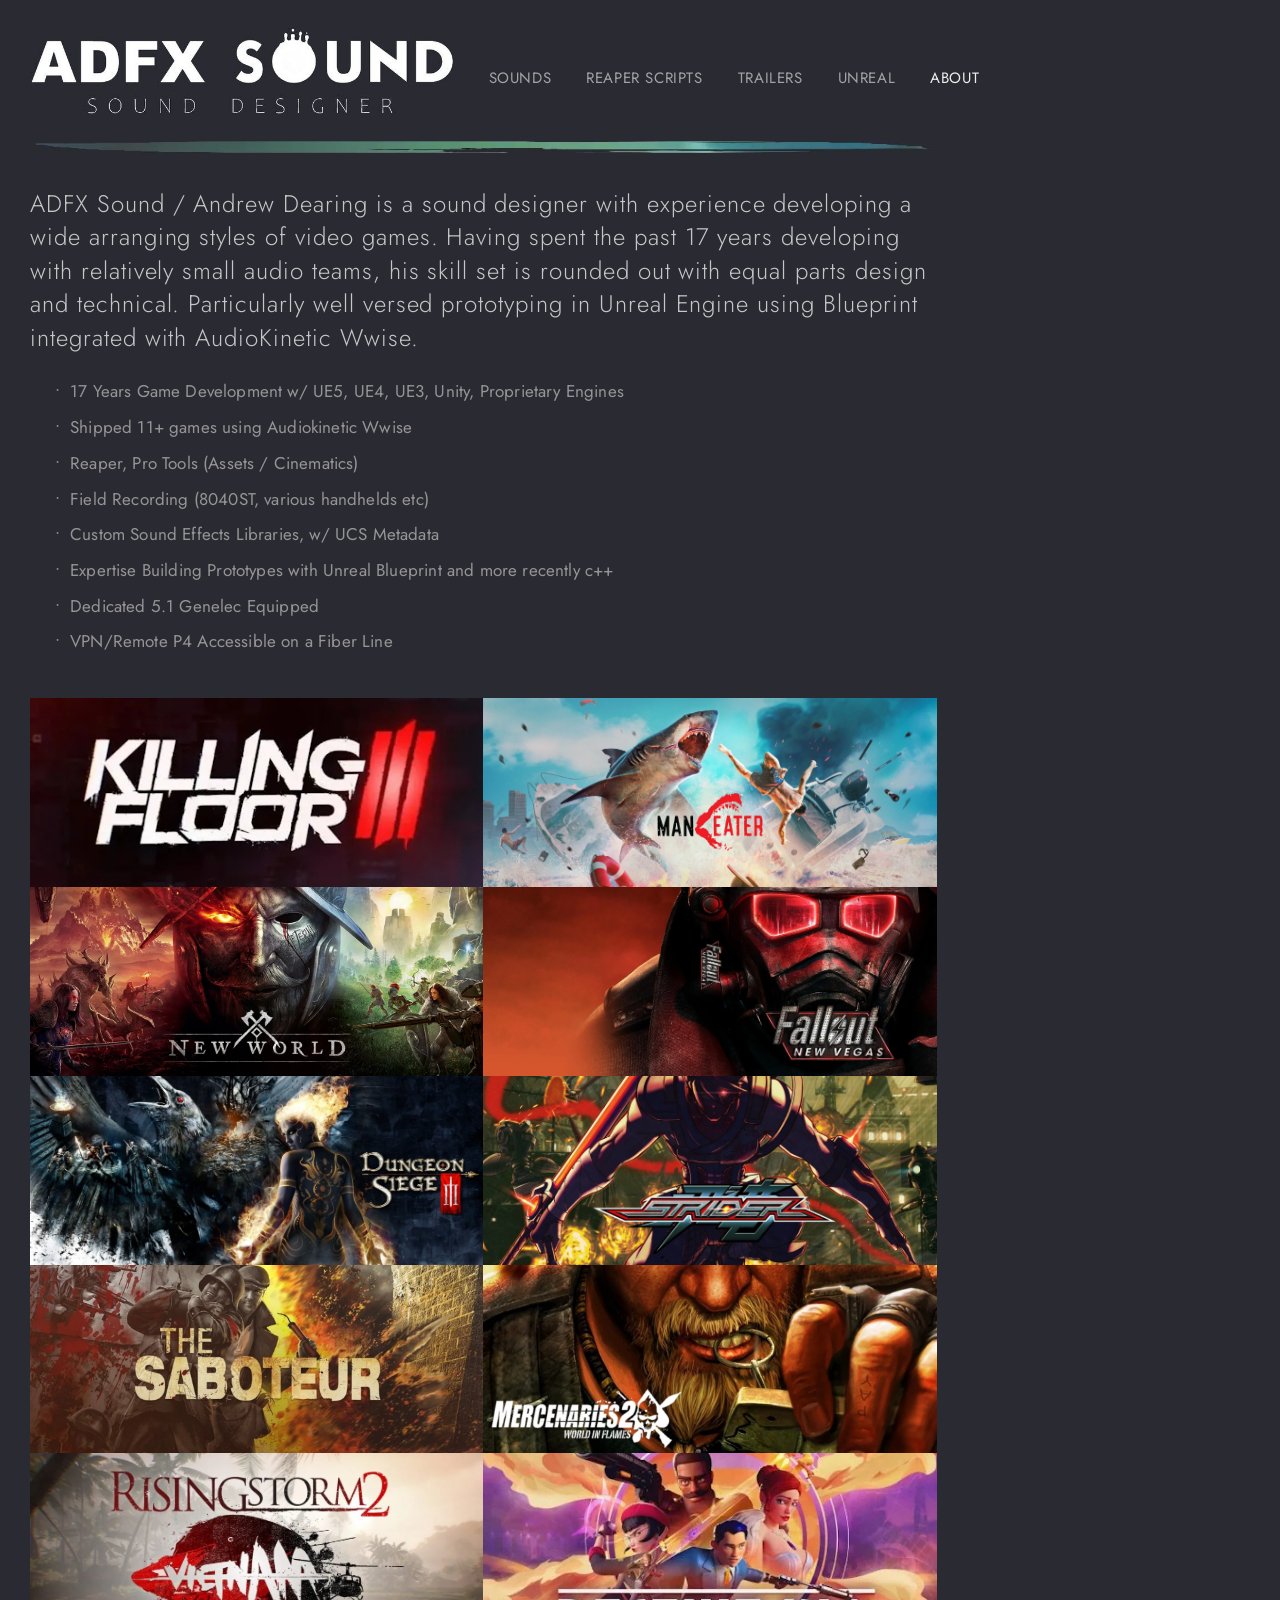
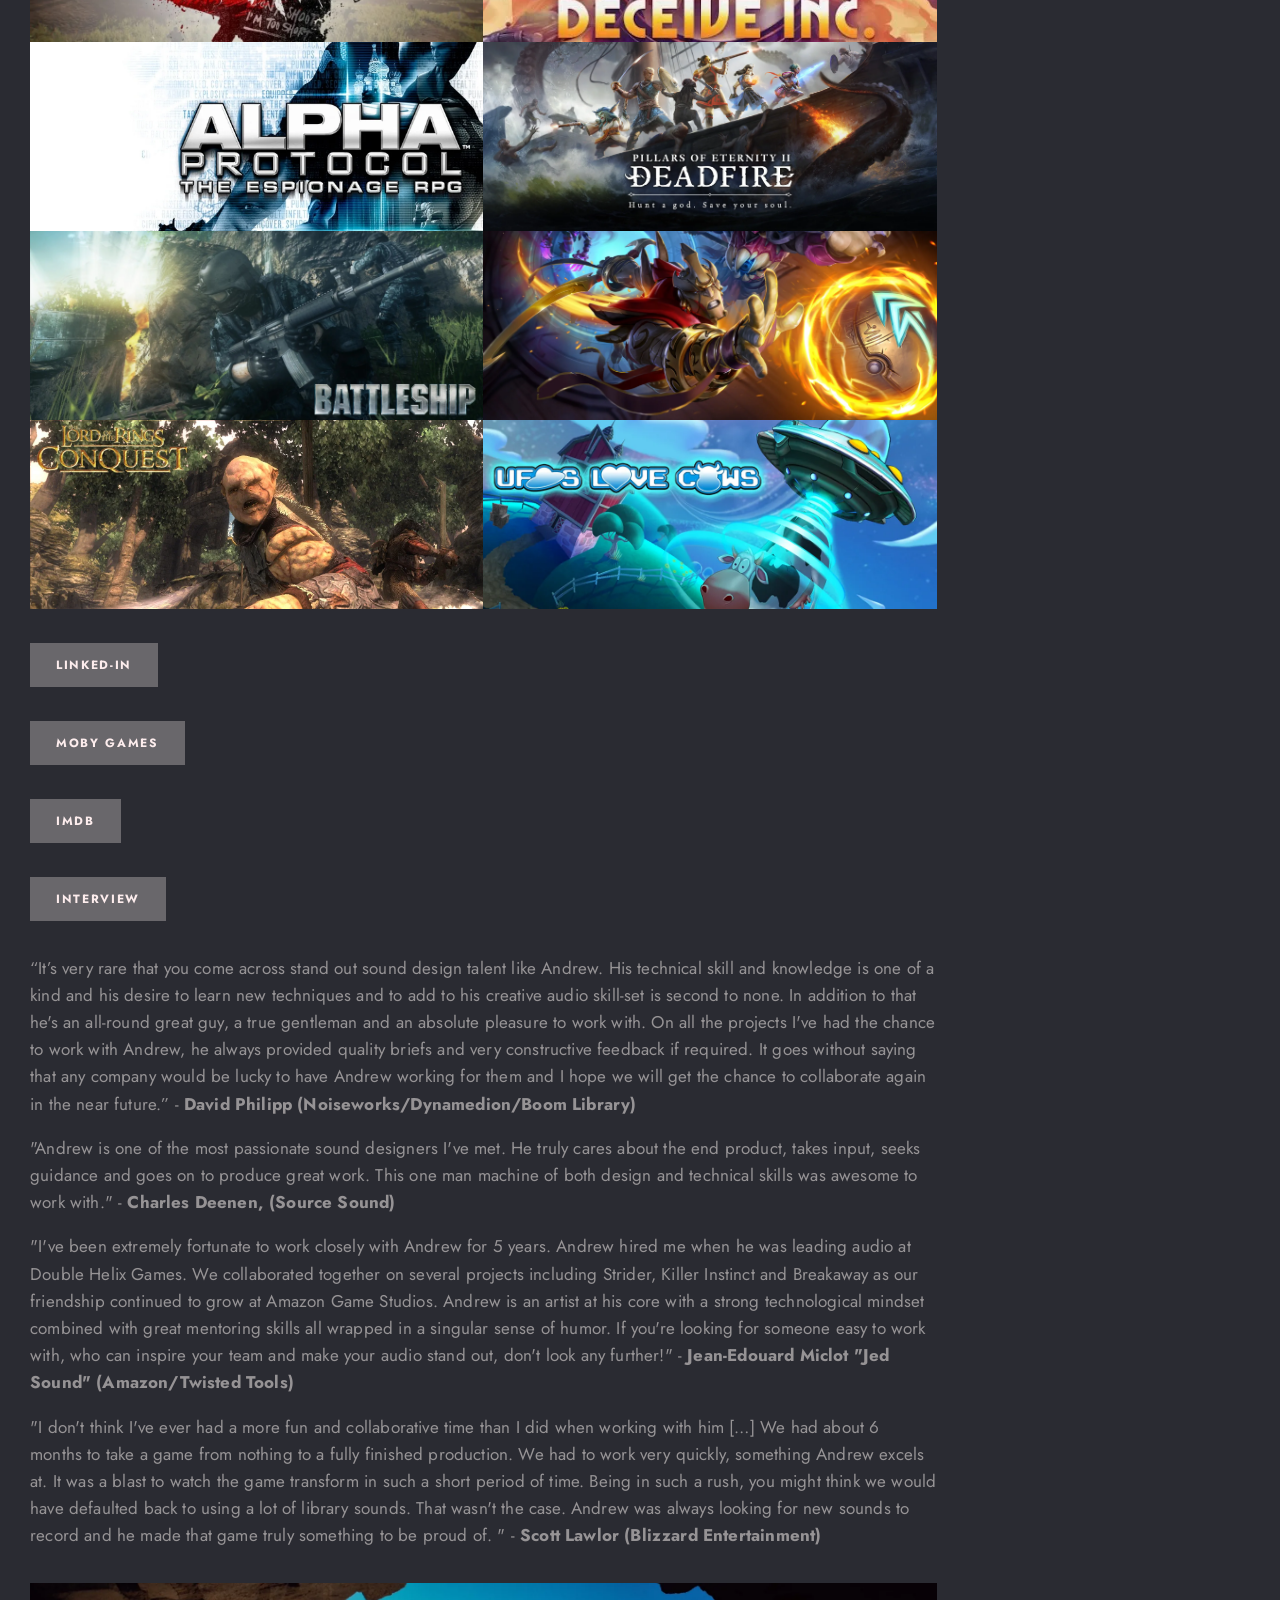
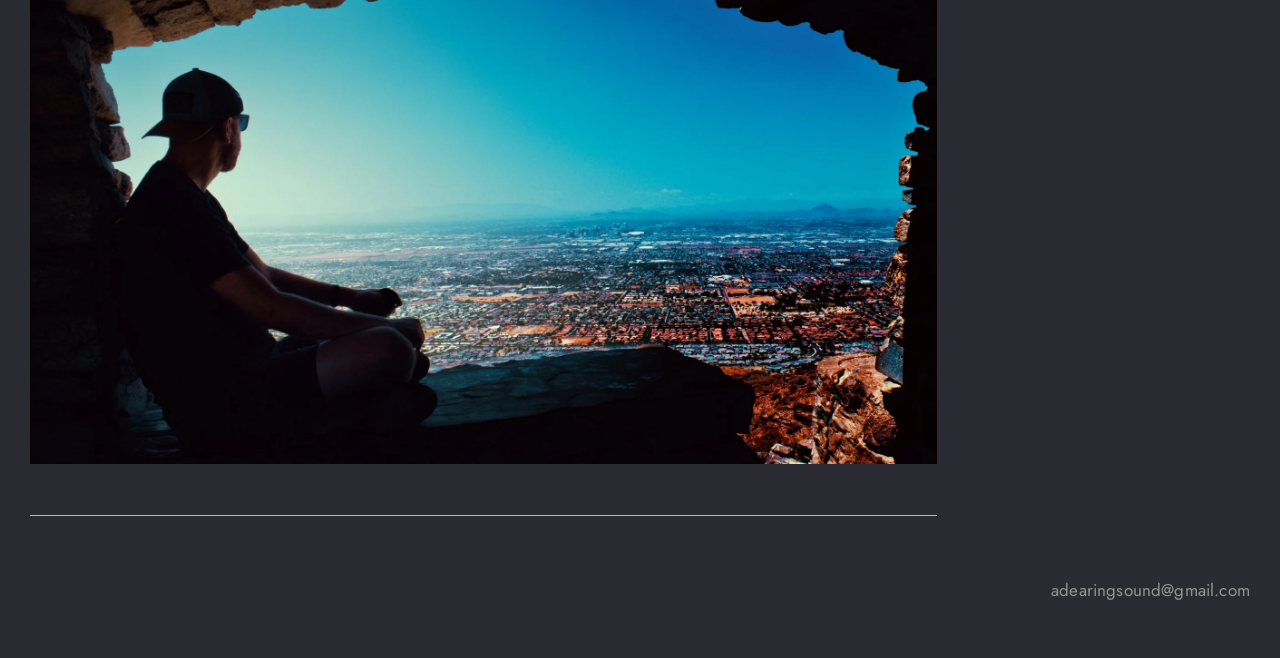
==== about.html @ 8484e866 "ADFX Sound static site Squarespace rebuild served as static files, with the runtime, analytics and a" ====
<!doctype html>
<html xmlns:og="http://opengraphprotocol.org/schema/" xmlns:fb="http://www.facebook.com/2008/fbml" lang="en-US" >

<head>

<meta http-equiv="X-UA-Compatible" content="IE=edge,chrome=1">

<meta name="viewport" content="width=device-width,initial-scale=1">

<meta charset="utf-8" />
<title>ABOUT &mdash; ADFX Sound</title>
<link rel="icon" type="image/jpeg" href="Resources/adfx-logo-v607a3.jpg"/>
<link rel="canonical" href="https://www.adfxsound.com/about.html"/>
<meta property="og:site_name" content="ADFX Sound"/>
<meta property="og:title" content="ABOUT &mdash; ADFX Sound"/>
<meta property="og:url" content="https://www.adfxsound.com/about.html"/>
<meta property="og:type" content="website"/>
<meta itemprop="name" content="ABOUT — ADFX Sound"/>
<meta itemprop="url" content="https://www.adfxsound.com/about.html"/>
<meta name="twitter:title" content="ABOUT — ADFX Sound"/>
<meta name="twitter:url" content="https://www.adfxsound.com/about.html"/>
<meta name="twitter:card" content="summary"/>
<meta name="description" content="" />

<script type="application/ld+json">{"url":"https://www.adfxsound.com","name":"ADFX Sound","description":"<p>Mr Doctor Sound Solutions brings low volume, high quality partnerships. We take on less gigs to dedicate more time, to make your work really shine. When it comes to sound, it's really about telling the right story, and finding the right sounds.</p>","image":"https://www.adfxsound.com/Resources/adfx-logo-v607a3.jpg","@context":"http://schema.org","@type":"WebSite"}</script><link rel="stylesheet" href="Styles/site.css"/><link rel="stylesheet" href="Styles/fonts.css"/><link rel="stylesheet" href="Styles/blocks.css"/><link rel="stylesheet" href="Styles/gallery.css"/><link rel="stylesheet" href="Styles/player.css"/><link rel="stylesheet" href="Styles/custom.css"/>

</head>
<body id="collection-5e6fb8fd3b4114095727e5b1" class="page-alignment-center header-alignment-left header-navigation-normal constrain-header-width blog-sidebar-right   gallery-controls-arrows hide-social-icons social-icon-style-normal  show-category-navigation   event-show-past-events event-thumbnails event-thumbnail-size-32-standard event-date-label  event-list-show-cats event-list-date event-list-time event-list-address   event-icalgcal-links  event-excerpts      product-list-titles-under product-list-alignment-center product-item-size-32-standard product-image-auto-crop product-gallery-size-11-square product-gallery-auto-crop show-product-price show-product-item-nav product-social-sharing tweak-v1-related-products-image-aspect-ratio-11-square tweak-v1-related-products-details-alignment-center newsletter-style-dark hide-opentable-icons opentable-style-dark small-button-style-solid small-button-shape-square medium-button-style-solid medium-button-shape-square large-button-style-solid large-button-shape-square image-block-poster-text-alignment-center image-block-card-dynamic-font-sizing image-block-card-content-position-center image-block-card-text-alignment-left image-block-overlap-dynamic-font-sizing image-block-overlap-content-position-center image-block-overlap-text-alignment-left image-block-collage-dynamic-font-sizing image-block-collage-content-position-top image-block-collage-text-alignment-left image-block-stack-dynamic-font-sizing image-block-stack-text-alignment-left button-style-solid button-corner-style-square tweak-product-quick-view-button-style-floating tweak-product-quick-view-button-position-bottom tweak-product-quick-view-lightbox-excerpt-display-truncate tweak-product-quick-view-lightbox-show-arrows tweak-product-quick-view-lightbox-show-close-button tweak-product-quick-view-lightbox-controls-weight-light native-currency-code-usd collection-type-page collection-layout-default collection-5e6fb8fd3b4114095727e5b1 mobile-style-available logo-image">

	<div id="canvasWrapper"><div id="canvas">
    
		<div id="mobileNav"><div class="wrapper">
			<nav class="main-nav"><ul id="nav">

      <li class="page-collection">

            <a href="index.html">SOUNDS</a>

      </li>

      <li class="page-collection">

            <a href="reaper-scripts.html">REAPER SCRIPTS</a>

      </li>

      <li class="page-collection">

            <a href="trailers.html">TRAILERS</a>

      </li>

      <li class="page-collection">

            <a href="unreal.html">UNREAL</a>

      </li>

      <li class="page-collection active-link">

            <a href="about.html">ABOUT</a>

      </li>

</ul>
</nav>

		</div></div>
    
		<div id="mobileMenuLink"><a>Menu</a></div>

		<div id="headerWrapper">
		<header id="header">
			<div id="logo" data-content-field="site-title">
			  
				  <h1 class="logo"><a href="index.html"><img class="loaded" src="Resources/adfx-logo-v607a3.jpg" alt="ADFX Sound" /></a></h1>

			</div>

      <div id="topNav"><nav class="main-nav dropdown-hover"><ul id="nav" data-content-field="navigation">

      <li class="page-collection">

            <a href="index.html">SOUNDS</a>

      </li>

      <li class="page-collection">

            <a href="reaper-scripts.html">REAPER SCRIPTS</a>

      </li>

      <li class="page-collection">

            <a href="trailers.html">TRAILERS</a>

      </li>

      <li class="page-collection">

            <a href="unreal.html">UNREAL</a>

      </li>

      <li class="page-collection active-link">

            <a href="about.html">ABOUT</a>

      </li>

</ul>
</nav></div>

		</header></div>

		<div id="pageWrapper"><section id="page">

      <!-- CATEGORY NAV -->

			<div id="mainContent" role="main" data-content-field="main-content"><div class="sqs-layout sqs-grid-12 columns-12" data-type="page" data-updated-on="1774352100148" id="page-5e6fb8fd3b4114095727e5b1"><div class="row sqs-row"><div class="col sqs-col-9 span-9"><div class="sqs-block image-block sqs-block-image" data-aspect-ratio="1.2687427912341407" id="block-yui_3_17_2_1_1664452630333_6125"><div class="sqs-block-content">

    <div
        class="
          image-block-outer-wrapper
          layout-caption-below
          design-layout-inline
          combination-animation-none
          individual-animation-none
          individual-text-animation-none
        "
        data-test="image-block-inline-outer-wrapper"
        data-sqsp-image-classic-block-layout="inline"
    >

        <figure
            class="
              sqs-block-image-figure
              intrinsic
            "
            style="max-width:1377px;"
        >

          <div

              class="image-block-wrapper"
              data-animation-role="image"

          >
            <div data-sqsp-image-classic-block-image-container class="sqs-image-shape-container-element

              has-aspect-ratio
            " style="
                position: relative;
                
                  padding-bottom:1.2687427997589111%;
                
                overflow: hidden;-webkit-mask-image: -webkit-radial-gradient(white, black);
              "
              >

                <img class="loaded" data-stretch="false" data-src="Resources/brushsmear-narrow-v6-copy.webp" data-image="Resources/brushsmear-narrow-v6-copy.webp" data-image-dimensions="1377x21" data-image-focal-point="0.5,0.5" alt="" data-load="true" elementtiming="system-image-block" data-sqsp-image-classic-block-image src="Resources/brushsmear-narrow-v6-copy.webp" width="1377" height="21" alt="" style="display:block;object-fit: cover; width: 100%; height: 100%; object-position: 50% 50%" onload="this.classList.add(&quot;loaded&quot;)" loading="lazy" decoding="async" data-loader="sqs">

            </div>
          </div>

        </figure>

    </div>

</div></div><div class="sqs-block html-block sqs-block-html" data-border-radii="&#123;&quot;topLeft&quot;:&#123;&quot;unit&quot;:&quot;px&quot;,&quot;value&quot;:0.0&#125;,&quot;topRight&quot;:&#123;&quot;unit&quot;:&quot;px&quot;,&quot;value&quot;:0.0&#125;,&quot;bottomLeft&quot;:&#123;&quot;unit&quot;:&quot;px&quot;,&quot;value&quot;:0.0&#125;,&quot;bottomRight&quot;:&#123;&quot;unit&quot;:&quot;px&quot;,&quot;value&quot;:0.0&#125;&#125;" id="block-yui_3_17_2_1_1664131710108_14342"><div class="sqs-block-content">

<div class="sqs-html-content" data-sqsp-text-block-content>
  <h1 style="white-space:pre-wrap;">ADFX Sound / Andrew Dearing is a sound designer with experience developing a wide arranging styles of video games. Having spent the past 17 years developing with relatively small audio teams, his skill set is rounded out with equal parts design and technical. Particularly well versed prototyping in Unreal Engine using Blueprint integrated with AudioKinetic Wwise.</h1><ul data-rte-list="default"><li><p class="" style="white-space:pre-wrap;">17 Years Game Development w/ UE5, UE4, UE3, Unity, Proprietary Engines</p></li><li><p class="" style="white-space:pre-wrap;">Shipped 11+ games using Audiokinetic Wwise </p></li><li><p class="" style="white-space:pre-wrap;">Reaper, Pro Tools (Assets / Cinematics)</p></li><li><p class="" style="white-space:pre-wrap;">Field Recording (8040ST, various handhelds etc)</p></li><li><p class="" style="white-space:pre-wrap;">Custom Sound Effects Libraries, w/ UCS Metadata</p></li><li><p class="" style="white-space:pre-wrap;">Expertise Building Prototypes with Unreal Blueprint and more recently c++</p></li><li><p class="" style="white-space:pre-wrap;">Dedicated 5.1 Genelec Equipped</p></li><li><p class="" style="white-space:pre-wrap;">VPN/Remote P4 Accessible on a Fiber Line</p></li></ul>
</div>

</div></div><div class="sqs-block gallery-block sqs-block-gallery" id="block-yui_3_17_2_1_1664107760732_5016"><div class="sqs-block-content">

<div class="
  sqs-gallery-container
  sqs-gallery-block-grid
  sqs-gallery-aspect-ratio-anamorphic-widescreen
  sqs-gallery-thumbnails-per-row-2

  sqs-gallery-block-show-meta

  block-animation-none
  clear"

>
  <div class="sqs-gallery">

            <div class="slide sqs-gallery-design-grid-slide" data-type="image" data-animation-role="image">
              <div class="margin-wrapper">
                
                <a

                      role="presentation"

                    aria-label=""
                  
                  class="
                    image-slide-anchor
                    
                    content-fill
                  "
                >
                  
                  <img style="position:absolute;top:0;left:0;width:100%;height:100%;object-fit:cover;object-position:50.0000% 50.0000%" src="Resources/kf3-horizontal-1920x1080.webp" loading="lazy" class="thumb-image loaded" elementtiming="system-gallery-block-grid" data-src="Resources/kf3-horizontal-1920x1080.webp" data-image="Resources/kf3-horizontal-1920x1080.webp" data-image-dimensions="500x281" data-image-focal-point="0.5,0.5" alt="KF3_Horizontal_1920x1080.jpg" data-load="true" data-image-id="67c92f0f5fa70301e23f630e" data-type="image" />
                </a>
                
              </div>
            </div>

            <div class="slide sqs-gallery-design-grid-slide" data-type="image" data-animation-role="image">
              <div class="margin-wrapper">
                
                <a

                      role="presentation"

                    aria-label=""
                  
                  class="
                    image-slide-anchor
                    
                    content-fill
                  "
                >
                  
                  <img style="position:absolute;top:0;left:0;width:100%;height:100%;object-fit:cover;object-position:50.0000% 27.2714%" src="Resources/maneater-horizontal-1920x1080.webp" loading="lazy" class="thumb-image loaded" elementtiming="system-gallery-block-grid" data-src="Resources/maneater-horizontal-1920x1080.webp" data-image="Resources/maneater-horizontal-1920x1080.webp" data-image-dimensions="1920x1080" data-image-focal-point="0.5,0.44107142857142856" alt="ManEater_Horizontal_1920x1080.jpg" data-load="true" data-image-id="5d005d4c26b4cb0001306e15" data-type="image" />
                </a>
                
              </div>
            </div>

            <div class="slide sqs-gallery-design-grid-slide" data-type="image" data-animation-role="image">
              <div class="margin-wrapper">
                
                <a

                      role="presentation"

                    aria-label=""
                  
                  class="
                    image-slide-anchor
                    
                    content-fill
                  "
                >
                  
                  <img style="position:absolute;top:0;left:0;width:100%;height:100%;object-fit:cover;object-position:50.0000% 100.0000%" src="Resources/image-asset.webp" loading="lazy" class="thumb-image loaded" elementtiming="system-gallery-block-grid" data-src="Resources/image-asset.webp" data-image="Resources/image-asset.webp" data-image-dimensions="1200x630" data-image-focal-point="0.5080645161290323,0.7471153846153846" alt="" data-load="true" data-image-id="615d1b1f2bf795313387ee12" data-type="image" />
                </a>
                
              </div>
            </div>

            <div class="slide sqs-gallery-design-grid-slide" data-type="image" data-animation-role="image">
              <div class="margin-wrapper">
                
                <a

                      role="presentation"

                    aria-label=""
                  
                  class="
                    image-slide-anchor
                    
                    content-fill
                  "
                >
                  
                  <img style="position:absolute;top:0;left:0;width:100%;height:100%;object-fit:cover;object-position:50.0000% 89.6168%" src="Resources/fnv-1.webp" loading="lazy" class="thumb-image loaded" elementtiming="system-gallery-block-grid" data-src="Resources/fnv-1.webp" data-image="Resources/fnv-1.webp" data-image-dimensions="2000x1086" data-image-focal-point="0.75,0.592288572396805" alt="fnv_1.jpg" data-load="true" data-image-id="5a5d2058c83025289abe0c3c" data-type="image" />
                </a>
                
              </div>
            </div>

            <div class="slide sqs-gallery-design-grid-slide" data-type="image" data-animation-role="image">
              <div class="margin-wrapper">
                
                <a

                      role="presentation"

                    aria-label=""
                  
                  class="
                    image-slide-anchor
                    
                    content-fill
                  "
                >
                  
                  <img style="position:absolute;top:0;left:0;width:100%;height:100%;object-fit:cover;object-position:50.0000% 43.8013%" src="Resources/ds3-w-logo.webp" loading="lazy" class="thumb-image loaded" elementtiming="system-gallery-block-grid" data-src="Resources/ds3-w-logo.webp" data-image="Resources/ds3-w-logo.webp" data-image-dimensions="1920x1080" data-image-focal-point="0.782258064516129,0.48392857142857143" alt="ds3_w_logo.jpg" data-load="true" data-image-id="5a5eaac9f9619acff1494751" data-type="image" />
                </a>
                
              </div>
            </div>

            <div class="slide sqs-gallery-design-grid-slide" data-type="image" data-animation-role="image">
              <div class="margin-wrapper">
                
                <a

                      role="presentation"

                    aria-label=""
                  
                  class="
                    image-slide-anchor
                    
                    content-fill
                  "
                >
                  
                  <img style="position:absolute;top:0;left:0;width:100%;height:100%;object-fit:cover;object-position:50.0000% 100.0000%" src="Resources/strider-w-logo.webp" loading="lazy" class="thumb-image loaded" elementtiming="system-gallery-block-grid" data-src="Resources/strider-w-logo.webp" data-image="Resources/strider-w-logo.webp" data-image-dimensions="1920x1080" data-image-focal-point="0.5161290322580645,0.6410714285714286" alt="strider w logo.jpg" data-load="true" data-image-id="5a5eaa5324a6940b31b7ec67" data-type="image" />
                </a>
                
              </div>
            </div>

            <div class="slide sqs-gallery-design-grid-slide" data-type="image" data-animation-role="image">
              <div class="margin-wrapper">
                
                <a

                      role="presentation"

                    aria-label=""
                  
                  class="
                    image-slide-anchor
                    
                    content-fill
                  "
                >
                  
                  <img style="position:absolute;top:0;left:0;width:100%;height:100%;object-fit:cover;object-position:50.0000% 0.0000%" src="Resources/sab.webp" loading="lazy" class="thumb-image loaded" elementtiming="system-gallery-block-grid" data-src="Resources/sab.webp" data-image="Resources/sab.webp" data-image-dimensions="1334x617" data-image-focal-point="0.47580645161290325,0.2050438596491228" alt="sab.jpg" data-load="true" data-image-id="5a5d22804192027c06716b6d" data-type="image" />
                </a>
                
              </div>
            </div>

            <div class="slide sqs-gallery-design-grid-slide" data-type="image" data-animation-role="image">
              <div class="margin-wrapper">
                
                <a

                      role="presentation"

                    aria-label=""
                  
                  class="
                    image-slide-anchor
                    
                    content-fill
                  "
                >
                  
                  <img style="position:absolute;top:0;left:0;width:100%;height:100%;object-fit:cover;object-position:50.0000% 100.0000%" src="Resources/mercs-w-logo.webp" loading="lazy" class="thumb-image loaded" elementtiming="system-gallery-block-grid" data-src="Resources/mercs-w-logo.webp" data-image="Resources/mercs-w-logo.webp" data-image-dimensions="1280x853" data-image-focal-point="0.20967741935483872,0.8698551829268293" alt="mercs w logo.jpg" data-load="true" data-image-id="5a5ea18b24a6940b31b5e3ca" data-type="image" />
                </a>
                
              </div>
            </div>

            <div class="slide sqs-gallery-design-grid-slide" data-type="image" data-animation-role="image">
              <div class="margin-wrapper">
                
                <a

                      role="presentation"

                    aria-label=""
                  
                  class="
                    image-slide-anchor
                    
                    content-fill
                  "
                >
                  
                  <img style="position:absolute;top:0;left:0;width:100%;height:100%;object-fit:cover;object-position:50.0000% 0.0000%" src="Resources/rising-storm-2-logo-1024x576.webp" loading="lazy" class="thumb-image loaded" elementtiming="system-gallery-block-grid" data-src="Resources/rising-storm-2-logo-1024x576.webp" data-image="Resources/rising-storm-2-logo-1024x576.webp" data-image-dimensions="1024x576" data-image-focal-point="0.4838709677419355,0.2982142857142857" alt="rising-storm-2-logo-1024x576.jpg" data-load="true" data-image-id="67c92fecb18be145bbe1c6d7" data-type="image" />
                </a>
                
              </div>
            </div>

            <div class="slide sqs-gallery-design-grid-slide" data-type="image" data-animation-role="image">
              <div class="margin-wrapper">
                
                <a

                      role="presentation"

                    aria-label=""
                  
                  class="
                    image-slide-anchor
                    
                    content-fill
                  "
                >
                  
                  <img style="position:absolute;top:0;left:0;width:100%;height:100%;object-fit:cover;object-position:50.0000% 50.0000%" src="Resources/deceiveinc-horizontal-1920x1080.webp" loading="lazy" class="thumb-image loaded" elementtiming="system-gallery-block-grid" data-src="Resources/deceiveinc-horizontal-1920x1080.webp" data-image="Resources/deceiveinc-horizontal-1920x1080.webp" data-image-dimensions="500x281" data-image-focal-point="0.5,0.5" alt="DeceiveInc_Horizontal_1920x1080.jpg" data-load="true" data-image-id="67c92eac6b78fa0f9e8c24d0" data-type="image" />
                </a>
                
              </div>
            </div>

            <div class="slide sqs-gallery-design-grid-slide" data-type="image" data-animation-role="image">
              <div class="margin-wrapper">
                
                <a

                      role="presentation"

                    aria-label=""
                  
                  class="
                    image-slide-anchor
                    
                    content-fill
                  "
                >
                  
                  <img style="position:absolute;top:0;left:0;width:100%;height:100%;object-fit:cover;object-position:50.0000% 39.4130%" src="Resources/ap.webp" loading="lazy" class="thumb-image loaded" elementtiming="system-gallery-block-grid" data-src="Resources/ap.webp" data-image="Resources/ap.webp" data-image-dimensions="1379x775" data-image-focal-point="0.7422680412371134,0.4726204128440367" alt="ap.jpg" data-load="true" data-image-id="5a5d2054085229750fd9307a" data-type="image" />
                </a>
                
              </div>
            </div>

            <div class="slide sqs-gallery-design-grid-slide" data-type="image" data-animation-role="image">
              <div class="margin-wrapper">
                
                <a

                      role="presentation"

                    aria-label=""
                  
                  class="
                    image-slide-anchor
                    
                    content-fill
                  "
                >
                  
                  <img style="position:absolute;top:0;left:0;width:100%;height:100%;object-fit:cover;object-position:50.0000% 100.0000%" src="Resources/pillars.webp" loading="lazy" class="thumb-image loaded" elementtiming="system-gallery-block-grid" data-src="Resources/pillars.webp" data-image="Resources/pillars.webp" data-image-dimensions="1920x1080" data-image-focal-point="0.49193548387096775,0.7553571428571428" alt="pillars.jpg" data-load="true" data-image-id="5a5d23ce0d9297bb7cbb7b22" data-type="image" />
                </a>
                
              </div>
            </div>

            <div class="slide sqs-gallery-design-grid-slide" data-type="image" data-animation-role="image">
              <div class="margin-wrapper">
                
                <a

                      role="presentation"

                    aria-label=""
                  
                  class="
                    image-slide-anchor
                    
                    content-fill
                  "
                >
                  
                  <img style="position:absolute;top:0;left:0;width:100%;height:100%;object-fit:cover;object-position:50.0000% 100.0000%" src="Resources/battleship-w-logo.webp" loading="lazy" class="thumb-image loaded" elementtiming="system-gallery-block-grid" data-src="Resources/battleship-w-logo.webp" data-image="Resources/battleship-w-logo.webp" data-image-dimensions="1920x1080" data-image-focal-point="0.8145161290322581,0.8982142857142857" alt="battleship w logo.jpg" data-load="true" data-image-id="5a5ea527c8302548e7f7c0ad" data-type="image" />
                </a>
                
              </div>
            </div>

            <div class="slide sqs-gallery-design-grid-slide" data-type="image" data-animation-role="image">
              <div class="margin-wrapper">
                
                <a

                      role="presentation"

                    aria-label=""
                  
                  class="
                    image-slide-anchor
                    
                    content-fill
                  "
                >
                  
                  <img style="position:absolute;top:0;left:0;width:100%;height:100%;object-fit:cover;object-position:50.0000% 100.0000%" src="Resources/breakaway-2.webp" loading="lazy" class="thumb-image loaded" elementtiming="system-gallery-block-grid" data-src="Resources/breakaway-2.webp" data-image="Resources/breakaway-2.webp" data-image-dimensions="1920x1080" data-image-focal-point="0.8951612903225806,0.7125" alt="Breakaway 2.jpg" data-load="true" data-image-id="5a5d21c8c83025289abe6468" data-type="image" />
                </a>
                
              </div>
            </div>

            <div class="slide sqs-gallery-design-grid-slide" data-type="image" data-animation-role="image">
              <div class="margin-wrapper">
                
                <a

                      role="presentation"

                    aria-label=""
                  
                  class="
                    image-slide-anchor
                    
                    content-fill
                  "
                >
                  
                  <img style="position:absolute;top:0;left:0;width:100%;height:100%;object-fit:cover;object-position:50.0000% 0.0000%" src="Resources/lotr.webp" loading="lazy" class="thumb-image loaded" elementtiming="system-gallery-block-grid" data-src="Resources/lotr.webp" data-image="Resources/lotr.webp" data-image-dimensions="1280x720" data-image-focal-point="0.20161290322580644,0.1125" alt="lotr.jpg" data-load="true" data-image-id="5a5d2215652dea17cc5c81d5" data-type="image" />
                </a>
                
              </div>
            </div>

            <div class="slide sqs-gallery-design-grid-slide" data-type="image" data-animation-role="image">
              <div class="margin-wrapper">
                
                <a

                      role="presentation"

                    aria-label=""
                  
                  class="
                    image-slide-anchor
                    
                    content-fill
                  "
                >
                  
                  <img style="position:absolute;top:0;left:0;width:100%;height:100%;object-fit:cover;object-position:50.0000% 50.0000%" src="Resources/ufos.webp" loading="lazy" class="thumb-image loaded" elementtiming="system-gallery-block-grid" data-src="Resources/ufos.webp" data-image="Resources/ufos.webp" data-image-dimensions="1024x500" data-image-focal-point="0.5,0.5" alt="UFOs.png" data-load="true" data-image-id="67c931297d18e904c7bef178" data-type="image" />
                </a>
                
              </div>
            </div>

  </div>

</div>

<style type="text/css" id="design-grid-css">
#block-yui_3_17_2_1_1664107760732_5016 .sqs-gallery-block-grid .sqs-gallery-design-grid { margin-right: -0px; }
#block-yui_3_17_2_1_1664107760732_5016 .sqs-gallery-block-grid .sqs-gallery-design-grid-slide .margin-wrapper { margin-right: 0px; margin-bottom: 0px; }
</style>

</div></div><div class="sqs-block website-component-block sqs-block-website-component sqs-block-button button-block" id="block-yui_3_17_2_1_1603556427914_18488"><div class="sqs-block-content">

<div
  class="sqs-block-button-container  sqs-block-button-container--left "
  data-animation-role="button"
  data-button-size="small"
  data-button-type="tertiary"
  
>
  <a
    href="https://www.linkedin.com/in/andrew-dearing-46790111/"
    class="sqs-block-button-element--small sqs-button-element--tertiary sqs-block-button-element"
    data-sqsp-button
    target="_blank"
  >
    LINKED-IN 
  </a>

</div>

<style>
  #block-yui_3_17_2_1_1603556427914_18488 {
    --sqs-block-content-flex: 0;
  }

</style>

</div></div><div class="sqs-block website-component-block sqs-block-website-component sqs-block-button button-block" id="block-yui_3_17_2_1_1603556427914_26678"><div class="sqs-block-content">

<div
  class="sqs-block-button-container  sqs-block-button-container--left "
  data-animation-role="button"
  data-button-size="small"
  data-button-type="tertiary"
  
>
  <a
    href="https://www.mobygames.com/person/334039/andrew-dearing/credits/"
    class="sqs-block-button-element--small sqs-button-element--tertiary sqs-block-button-element"
    data-sqsp-button
    target="_blank"
  >
    Moby Games
  </a>

</div>

<style>
  #block-yui_3_17_2_1_1603556427914_26678 {
    --sqs-block-content-flex: 0;
  }

</style>
<style class="transform-vars">
    #block-yui_3_17_2_1_1603556427914_26678 {
      --opacity: 100%;
      --translate-x: 0px;
      --translate-y: 0px;
      --rotation: 0deg;
      --scale-x: 100%;
      --scale-y: 100%;
      --skew-x: 0deg;
      --skew-y: 0deg;
      --origin-x: 50%;
      --origin-y: 50%;
      --block-transform: none;

      opacity: var(--opacity, 1);
      transform: var(--block-transform);
      transform-origin: var(--origin-x) var(--origin-y);
    }
  </style>
</div></div><div class="sqs-block website-component-block sqs-block-website-component sqs-block-button button-block" id="block-yui_3_17_2_1_1603556427914_28367"><div class="sqs-block-content">

<div
  class="sqs-block-button-container  sqs-block-button-container--left "
  data-animation-role="button"
  data-button-size="small"
  data-button-type="tertiary"
  
>
  <a
    href="https://imdb.com/name/nm6662833/?ref_=fn_al_nm_1"
    class="sqs-block-button-element--small sqs-button-element--tertiary sqs-block-button-element"
    data-sqsp-button
    target="_blank"
  >
    IMDB
  </a>

</div>

<style>
  #block-yui_3_17_2_1_1603556427914_28367 {
    --sqs-block-content-flex: 0;
  }

</style>

</div></div><div class="sqs-block website-component-block sqs-block-website-component sqs-block-button button-block" id="block-yui_3_17_2_1_1612842562418_9614"><div class="sqs-block-content">

<div
  class="sqs-block-button-container  sqs-block-button-container--left "
  data-animation-role="button"
  data-button-size="small"
  data-button-type="tertiary"
  
>
  <a
    href="http://designingsound.org/2018/04/04/becoming-an-audio-freelancer-an-interview-with-andrew-dearing/"
    class="sqs-block-button-element--small sqs-button-element--tertiary sqs-block-button-element"
    data-sqsp-button
    target="_blank"
  >
    INTERVIEW
  </a>

</div>

<style>
  #block-yui_3_17_2_1_1612842562418_9614 {
    --sqs-block-content-flex: 0;
  }

</style>

</div></div><div class="sqs-block html-block sqs-block-html" data-border-radii="&#123;&quot;topLeft&quot;:&#123;&quot;unit&quot;:&quot;px&quot;,&quot;value&quot;:0.0&#125;,&quot;topRight&quot;:&#123;&quot;unit&quot;:&quot;px&quot;,&quot;value&quot;:0.0&#125;,&quot;bottomLeft&quot;:&#123;&quot;unit&quot;:&quot;px&quot;,&quot;value&quot;:0.0&#125;,&quot;bottomRight&quot;:&#123;&quot;unit&quot;:&quot;px&quot;,&quot;value&quot;:0.0&#125;&#125;" id="block-yui_3_17_2_1_1691268470418_7081"><div class="sqs-block-content">

<div class="sqs-html-content" data-sqsp-text-block-content>
  <p class="" style="white-space:pre-wrap;">“It’s very rare that you come across stand out sound design talent like Andrew. His technical skill and knowledge is one of a kind and his desire to learn new techniques and to add to his creative audio skill-set is second to none. In addition to that he's an all-round great guy, a true gentleman and an absolute pleasure to work with. On all the projects I've had the chance to work with Andrew, he always provided quality briefs and very constructive feedback if required. It goes without saying that any company would be lucky to have Andrew working for them and I hope we will get the chance to collaborate again in the near future.” - <strong>David Philipp (Noiseworks/Dynamedion/Boom Library)</strong></p><p class="" style="white-space:pre-wrap;">"Andrew is one of the most passionate sound designers I've met. He truly cares about the end product, takes input, seeks guidance and goes on to produce great work. This one man machine of both design and technical skills was awesome to work with." - <strong>Charles Deenen, (Source Sound)</strong></p><p class="" style="white-space:pre-wrap;">"I've been extremely fortunate to work closely with Andrew for 5 years. Andrew hired me when he was leading audio at Double Helix Games. We collaborated together on several projects including Strider, Killer Instinct and Breakaway as our friendship continued to grow at Amazon Game Studios. Andrew is an artist at his core with a strong technological mindset combined with great mentoring skills all wrapped in a singular sense of humor. If you're looking for someone easy to work with, who can inspire your team and make your audio stand out, don't look any further!" - <strong>Jean-Edouard Miclot "Jed Sound" (Amazon/Twisted Tools)</strong></p><p class="" style="white-space:pre-wrap;">"I don't think I've ever had a more fun and collaborative time than I did when working with him […] We had about 6 months to take a game from nothing to a fully finished production. We had to work very quickly, something Andrew excels at. It was a blast to watch the game transform in such a short period of time. Being in such a rush, you might think we would have defaulted back to using a lot of library sounds. That wasn't the case. Andrew was always looking for new sounds to record and he made that game truly something to be proud of. " - <strong>Scott Lawlor (Blizzard Entertainment)</strong></p>
</div>

</div></div><div class="sqs-block image-block sqs-block-image" id="block-yui_3_17_2_1_1687230245630_20988"><div class="sqs-block-content">

    <div
        class="
          image-block-outer-wrapper
          layout-caption-below
          design-layout-inline
          combination-animation-none
          individual-animation-none
          individual-text-animation-none
        "
        data-test="image-block-inline-outer-wrapper"
        data-sqsp-image-classic-block-layout="inline"
    >

        <figure
            class="
              sqs-block-image-figure
              intrinsic
            "
            style="max-width:2396px;"
        >

          <div

              class="image-block-wrapper"
              data-animation-role="image"

          >
            <div data-sqsp-image-classic-block-image-container class="sqs-image-shape-container-element

              has-aspect-ratio
            " style="
                position: relative;
                
                  padding-bottom:53.005008697509766%;
                
                overflow: hidden;-webkit-mask-image: -webkit-radial-gradient(white, black);
              "
              >

                <img class="loaded" data-stretch="false" data-src="Resources/untitled-1-154-1edit.webp" data-image="Resources/untitled-1-154-1edit.webp" data-image-dimensions="2000x1060" data-image-focal-point="0.5,0.5" alt="" data-load="true" elementtiming="system-image-block" data-sqsp-image-classic-block-image src="Resources/untitled-1-154-1edit.webp" width="2000" height="1060" alt="" style="display:block;object-fit: cover; width: 100%; height: 100%; object-position: 50% 50%" onload="this.classList.add(&quot;loaded&quot;)" loading="lazy" decoding="async" data-loader="sqs">

            </div>
          </div>

        </figure>

    </div>

</div></div><div class="sqs-block website-component-block sqs-block-website-component sqs-block-horizontalrule horizontalrule-block" id="block-yui_3_17_2_1_1741238691122_19190"><div class="sqs-block-content">

<div>
  <hr />

</div>
</div></div></div><div class="col sqs-col-3 span-3"><div class="sqs-block website-component-block sqs-block-website-component sqs-block-spacer spacer-block sized vsize-1" id="block-yui_3_17_2_1_1664450922219_5550"><div class="sqs-block-content">&nbsp;</div></div></div></div></div></div>

		</section></div>

    <div id="footerWrapper">
      <footer id="footer">
        <center><a href="#">Back to Top</a></center>
        <div class="sqs-layout sqs-grid-12 columns-12" data-layout-label="Footer Content" data-type="block-field" data-updated-on="1522169583893" id="footerBlocks-1"><div class="row sqs-row"><div class="col sqs-col-12 span-12"><div class="sqs-block html-block sqs-block-html" id="block-8f8314ce323e414b110d"><div class="sqs-block-content">

<div class="sqs-html-content" data-sqsp-text-block-content>
  <p class="text-align-right">adearingsound@gmail.com</p>
</div>

</div></div></div></div></div>

      </footer>
      </div>

	</div></div>

<script src="Scripts/player.js" defer></script><script src="Scripts/nav.js" defer></script>
</body>

</html>
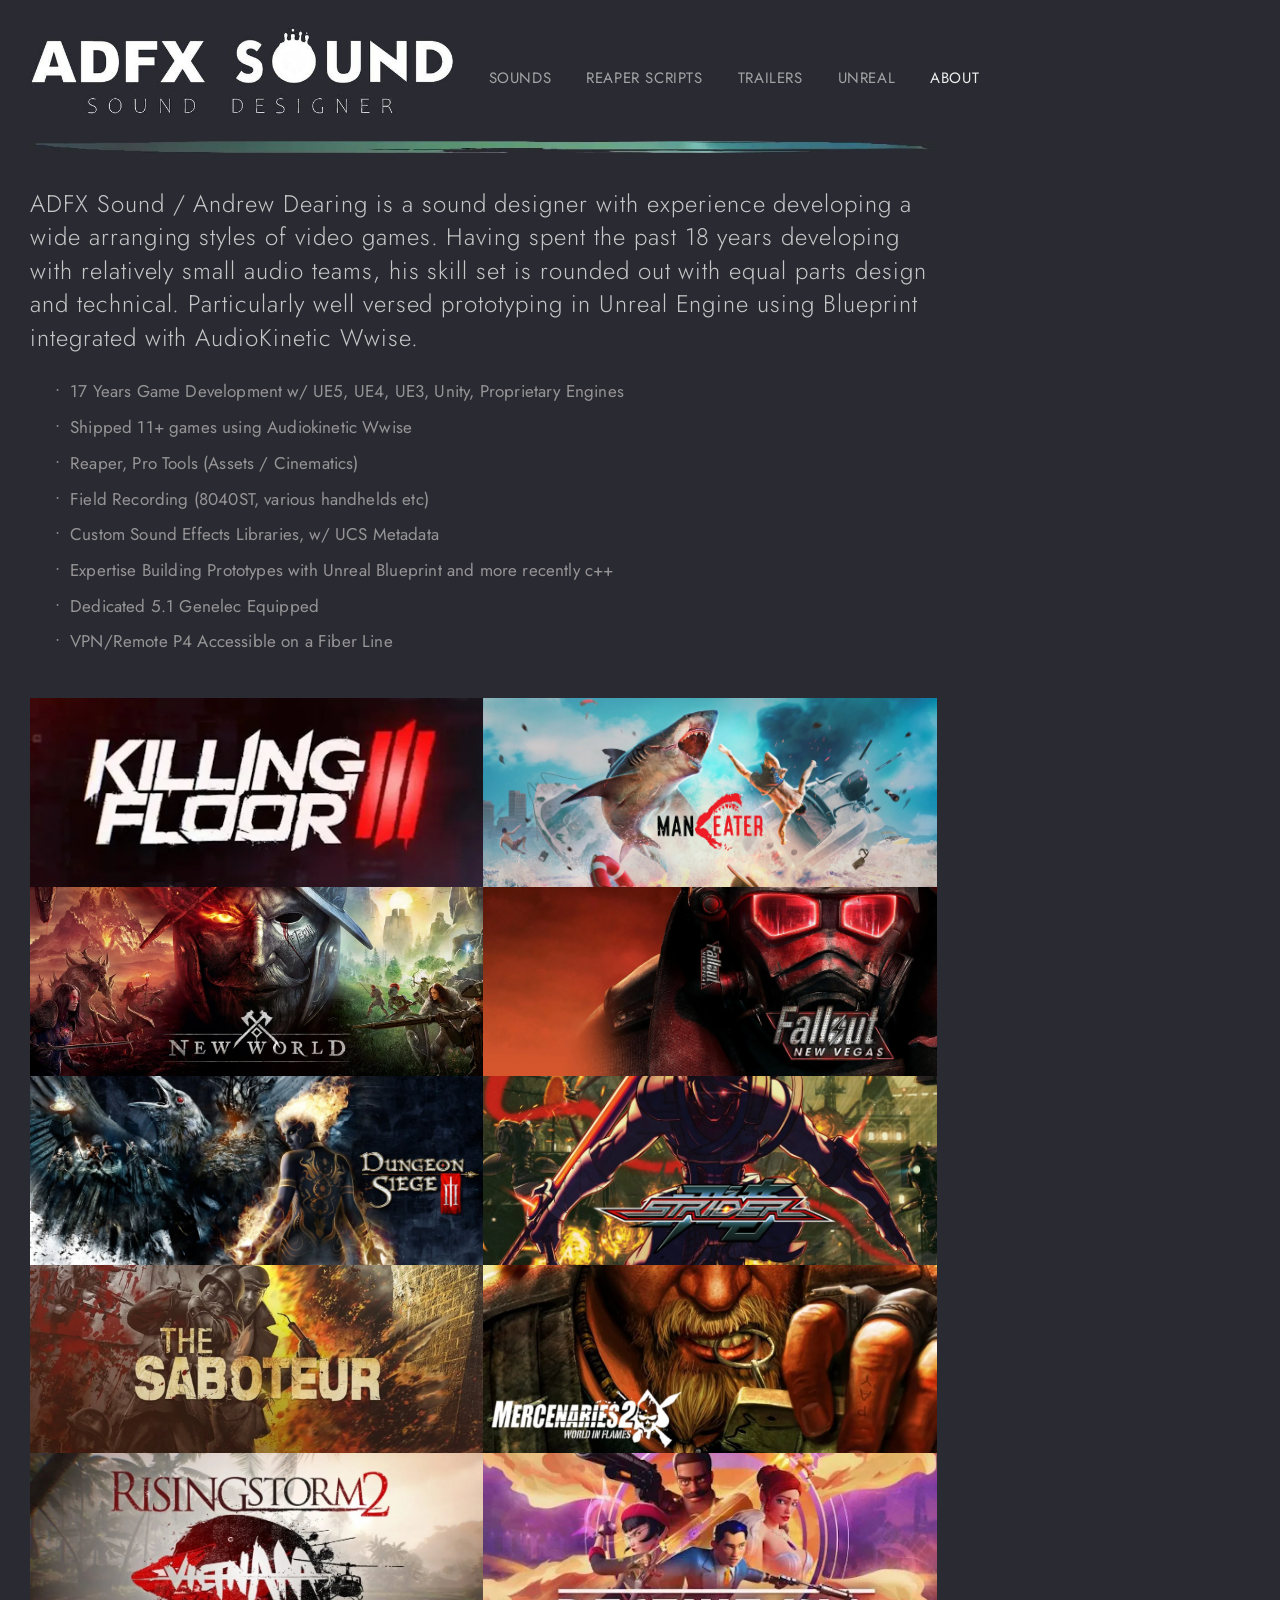
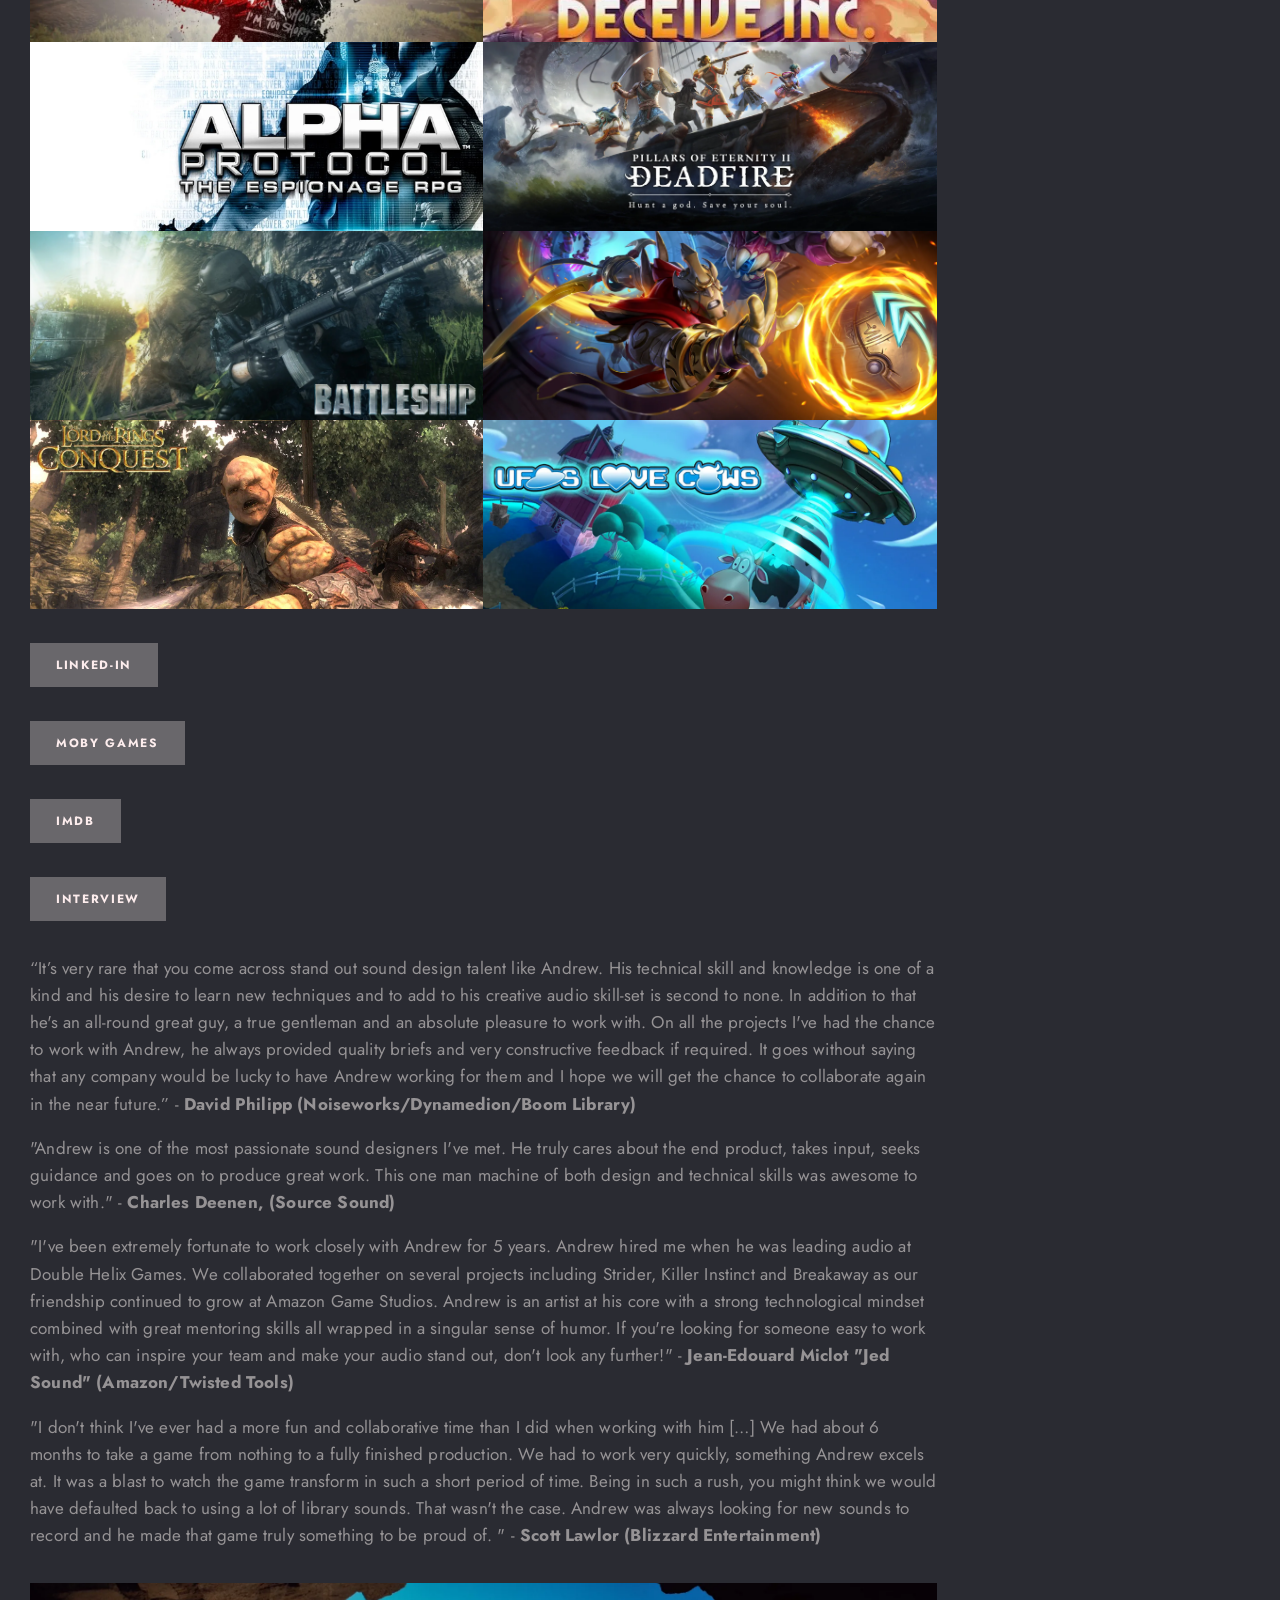
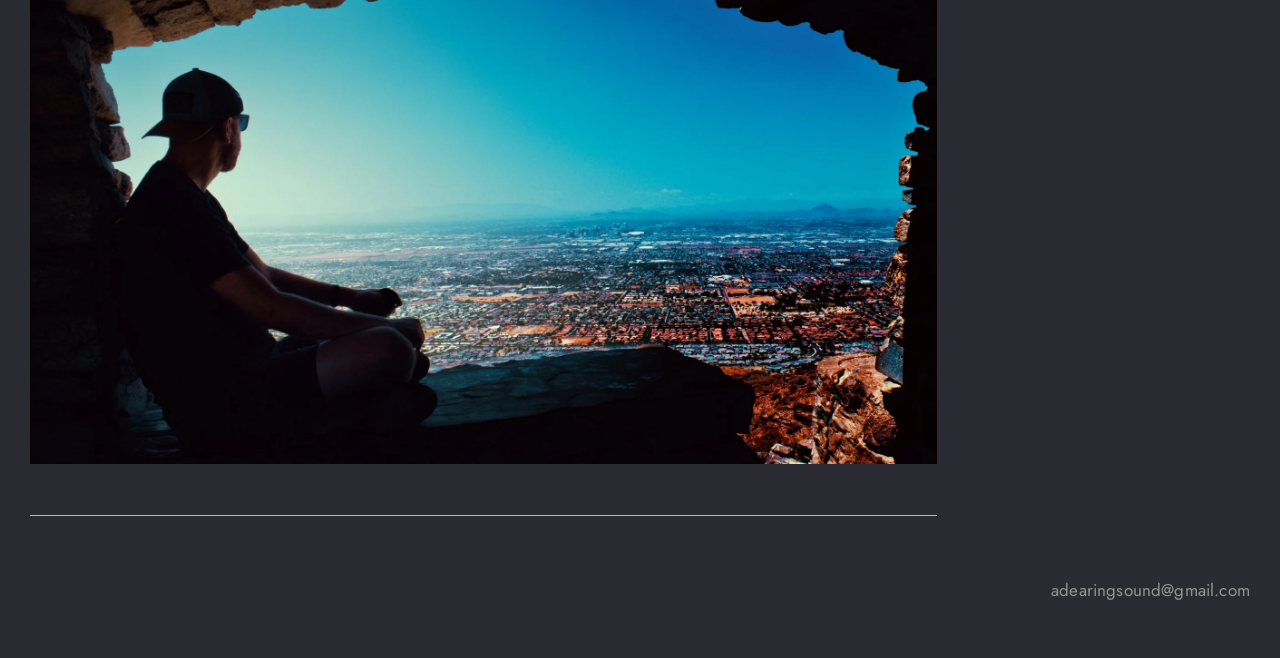
==== commit df0b6ea5: "Update about.html from 17 years to 18 years" ====
--- a/about.html
+++ b/about.html
@@ -171,7 +171,7 @@
 </div></div><div class="sqs-block html-block sqs-block-html" data-border-radii="&#123;&quot;topLeft&quot;:&#123;&quot;unit&quot;:&quot;px&quot;,&quot;value&quot;:0.0&#125;,&quot;topRight&quot;:&#123;&quot;unit&quot;:&quot;px&quot;,&quot;value&quot;:0.0&#125;,&quot;bottomLeft&quot;:&#123;&quot;unit&quot;:&quot;px&quot;,&quot;value&quot;:0.0&#125;,&quot;bottomRight&quot;:&#123;&quot;unit&quot;:&quot;px&quot;,&quot;value&quot;:0.0&#125;&#125;" id="block-yui_3_17_2_1_1664131710108_14342"><div class="sqs-block-content">
 
 <div class="sqs-html-content" data-sqsp-text-block-content>
-  <h1 style="white-space:pre-wrap;">ADFX Sound / Andrew Dearing is a sound designer with experience developing a wide arranging styles of video games. Having spent the past 17 years developing with relatively small audio teams, his skill set is rounded out with equal parts design and technical. Particularly well versed prototyping in Unreal Engine using Blueprint integrated with AudioKinetic Wwise.</h1><ul data-rte-list="default"><li><p class="" style="white-space:pre-wrap;">17 Years Game Development w/ UE5, UE4, UE3, Unity, Proprietary Engines</p></li><li><p class="" style="white-space:pre-wrap;">Shipped 11+ games using Audiokinetic Wwise </p></li><li><p class="" style="white-space:pre-wrap;">Reaper, Pro Tools (Assets / Cinematics)</p></li><li><p class="" style="white-space:pre-wrap;">Field Recording (8040ST, various handhelds etc)</p></li><li><p class="" style="white-space:pre-wrap;">Custom Sound Effects Libraries, w/ UCS Metadata</p></li><li><p class="" style="white-space:pre-wrap;">Expertise Building Prototypes with Unreal Blueprint and more recently c++</p></li><li><p class="" style="white-space:pre-wrap;">Dedicated 5.1 Genelec Equipped</p></li><li><p class="" style="white-space:pre-wrap;">VPN/Remote P4 Accessible on a Fiber Line</p></li></ul>
+  <h1 style="white-space:pre-wrap;">ADFX Sound / Andrew Dearing is a sound designer with experience developing a wide arranging styles of video games. Having spent the past 18 years developing with relatively small audio teams, his skill set is rounded out with equal parts design and technical. Particularly well versed prototyping in Unreal Engine using Blueprint integrated with AudioKinetic Wwise.</h1><ul data-rte-list="default"><li><p class="" style="white-space:pre-wrap;">17 Years Game Development w/ UE5, UE4, UE3, Unity, Proprietary Engines</p></li><li><p class="" style="white-space:pre-wrap;">Shipped 11+ games using Audiokinetic Wwise </p></li><li><p class="" style="white-space:pre-wrap;">Reaper, Pro Tools (Assets / Cinematics)</p></li><li><p class="" style="white-space:pre-wrap;">Field Recording (8040ST, various handhelds etc)</p></li><li><p class="" style="white-space:pre-wrap;">Custom Sound Effects Libraries, w/ UCS Metadata</p></li><li><p class="" style="white-space:pre-wrap;">Expertise Building Prototypes with Unreal Blueprint and more recently c++</p></li><li><p class="" style="white-space:pre-wrap;">Dedicated 5.1 Genelec Equipped</p></li><li><p class="" style="white-space:pre-wrap;">VPN/Remote P4 Accessible on a Fiber Line</p></li></ul>
 </div>
 
 </div></div><div class="sqs-block gallery-block sqs-block-gallery" id="block-yui_3_17_2_1_1664107760732_5016"><div class="sqs-block-content">
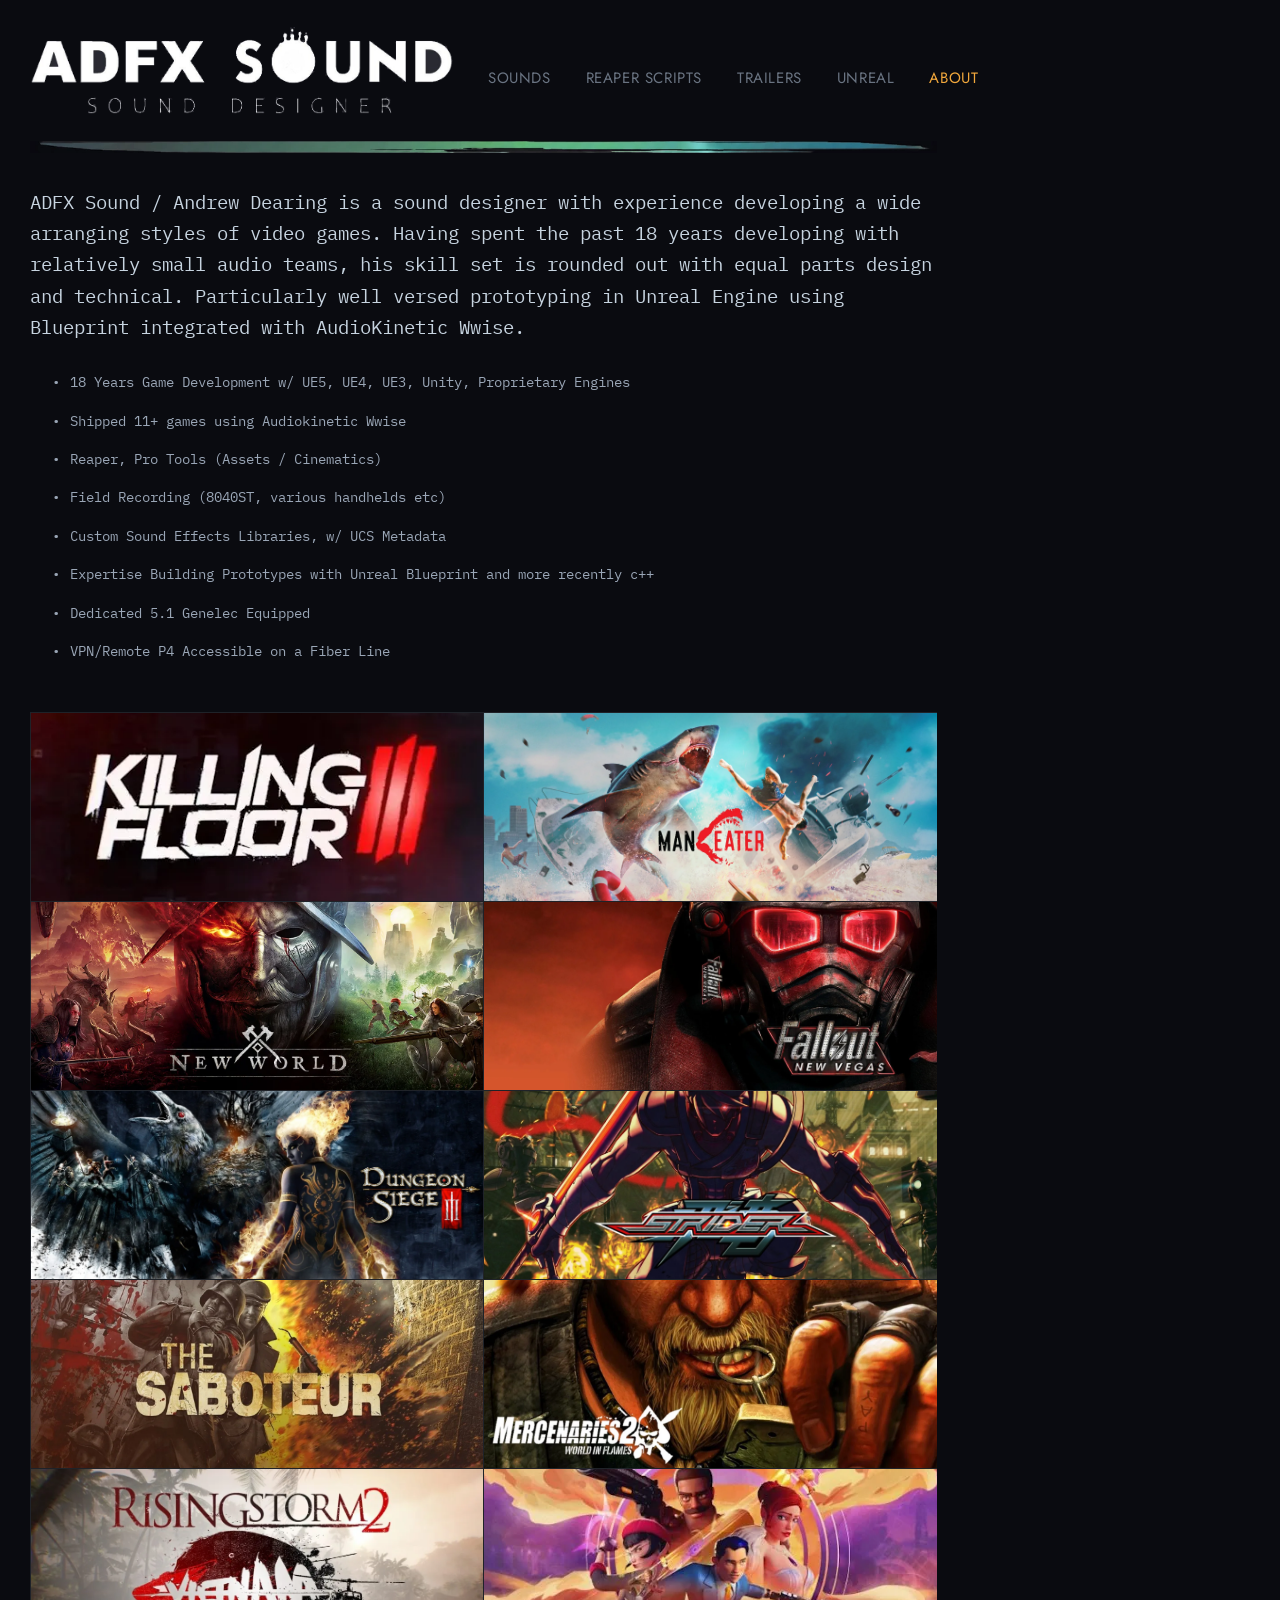
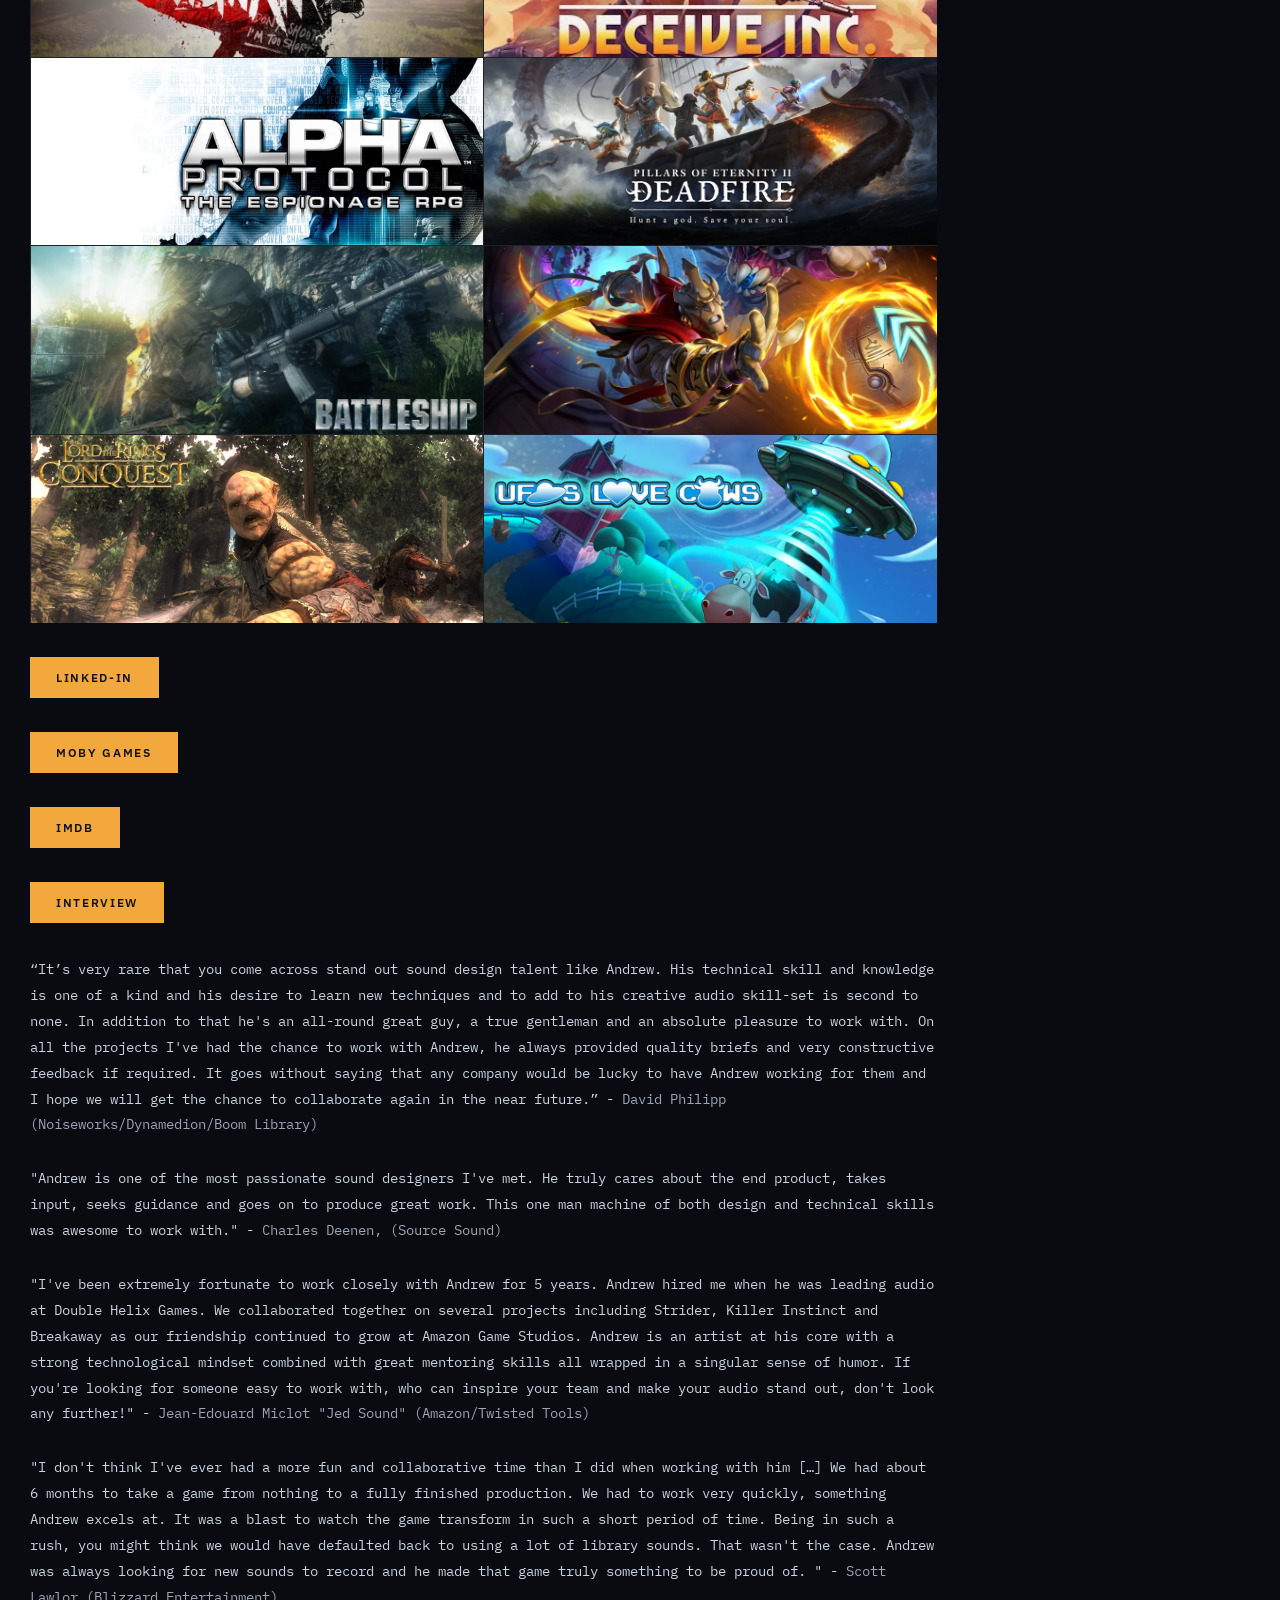
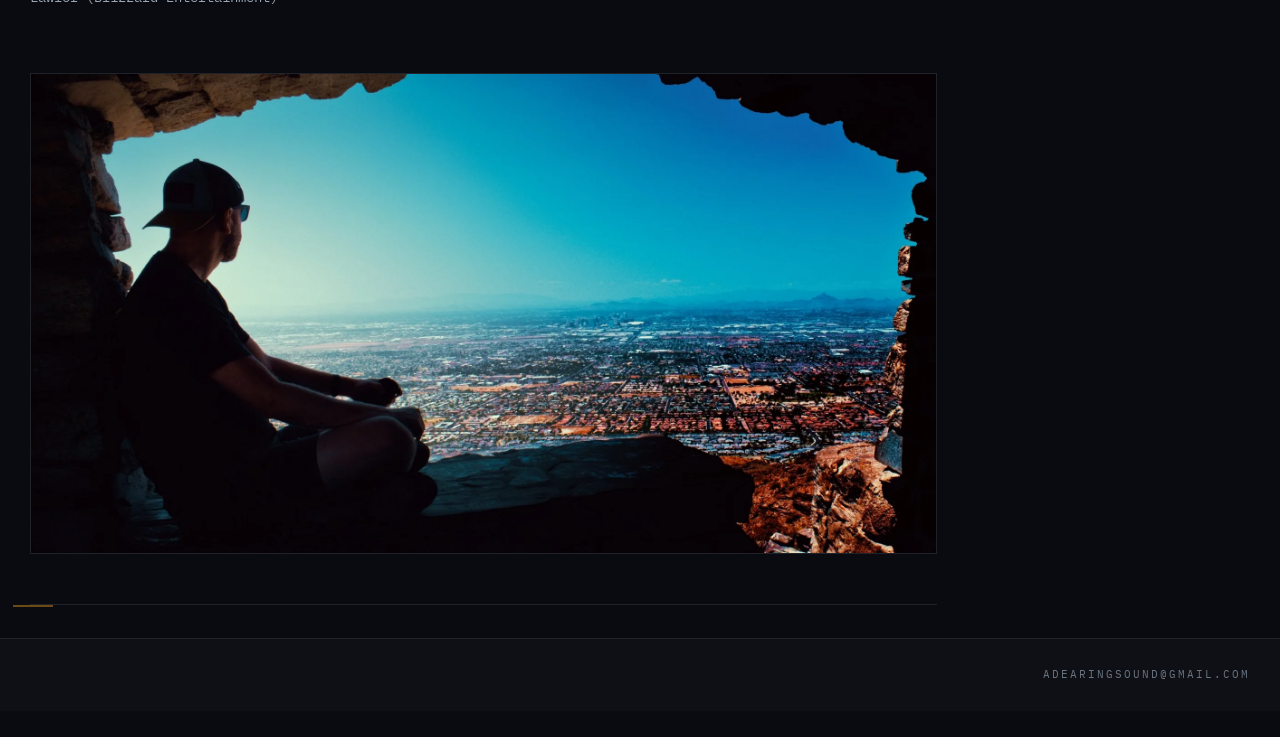
==== commit df4ebef5: "Site Look update v2 Site look updates" ====
--- a/about.html
+++ b/about.html
@@ -9,7 +9,7 @@
 
 <meta charset="utf-8" />
 <title>ABOUT &mdash; ADFX Sound</title>
-<link rel="icon" type="image/jpeg" href="Resources/adfx-logo-v607a3.jpg"/>
+<link rel="icon" type="image/jpeg" href="Resources/adfx-logo-v6ee8a.jpg"/>
 <link rel="canonical" href="https://www.adfxsound.com/about.html"/>
 <meta property="og:site_name" content="ADFX Sound"/>
 <meta property="og:title" content="ABOUT &mdash; ADFX Sound"/>
@@ -22,7 +22,7 @@
 <meta name="twitter:card" content="summary"/>
 <meta name="description" content="" />
 
-<script type="application/ld+json">{"url":"https://www.adfxsound.com","name":"ADFX Sound","description":"<p>Mr Doctor Sound Solutions brings low volume, high quality partnerships. We take on less gigs to dedicate more time, to make your work really shine. When it comes to sound, it's really about telling the right story, and finding the right sounds.</p>","image":"https://www.adfxsound.com/Resources/adfx-logo-v607a3.jpg","@context":"http://schema.org","@type":"WebSite"}</script><link rel="stylesheet" href="Styles/site.css"/><link rel="stylesheet" href="Styles/fonts.css"/><link rel="stylesheet" href="Styles/blocks.css"/><link rel="stylesheet" href="Styles/gallery.css"/><link rel="stylesheet" href="Styles/player.css"/><link rel="stylesheet" href="Styles/custom.css"/>
+<script type="application/ld+json">{"url":"https://www.adfxsound.com","name":"ADFX Sound","description":"<p>Mr Doctor Sound Solutions brings low volume, high quality partnerships. We take on less gigs to dedicate more time, to make your work really shine. When it comes to sound, it's really about telling the right story, and finding the right sounds.</p>","image":"https://www.adfxsound.com/Resources/adfx-logo-v6ee8a.jpg","@context":"http://schema.org","@type":"WebSite"}</script><link rel="stylesheet" href="Styles/site.css"/><link rel="stylesheet" href="Styles/fonts.css"/><link rel="stylesheet" href="Styles/blocks.css"/><link rel="stylesheet" href="Styles/gallery.css"/><link rel="stylesheet" href="Styles/player.css"/><link rel="stylesheet" href="Styles/custom.css"/><link rel="stylesheet" href="Styles/armory.css"/>
 
 </head>
 <body id="collection-5e6fb8fd3b4114095727e5b1" class="page-alignment-center header-alignment-left header-navigation-normal constrain-header-width blog-sidebar-right   gallery-controls-arrows hide-social-icons social-icon-style-normal  show-category-navigation   event-show-past-events event-thumbnails event-thumbnail-size-32-standard event-date-label  event-list-show-cats event-list-date event-list-time event-list-address   event-icalgcal-links  event-excerpts      product-list-titles-under product-list-alignment-center product-item-size-32-standard product-image-auto-crop product-gallery-size-11-square product-gallery-auto-crop show-product-price show-product-item-nav product-social-sharing tweak-v1-related-products-image-aspect-ratio-11-square tweak-v1-related-products-details-alignment-center newsletter-style-dark hide-opentable-icons opentable-style-dark small-button-style-solid small-button-shape-square medium-button-style-solid medium-button-shape-square large-button-style-solid large-button-shape-square image-block-poster-text-alignment-center image-block-card-dynamic-font-sizing image-block-card-content-position-center image-block-card-text-alignment-left image-block-overlap-dynamic-font-sizing image-block-overlap-content-position-center image-block-overlap-text-alignment-left image-block-collage-dynamic-font-sizing image-block-collage-content-position-top image-block-collage-text-alignment-left image-block-stack-dynamic-font-sizing image-block-stack-text-alignment-left button-style-solid button-corner-style-square tweak-product-quick-view-button-style-floating tweak-product-quick-view-button-position-bottom tweak-product-quick-view-lightbox-excerpt-display-truncate tweak-product-quick-view-lightbox-show-arrows tweak-product-quick-view-lightbox-show-close-button tweak-product-quick-view-lightbox-controls-weight-light native-currency-code-usd collection-type-page collection-layout-default collection-5e6fb8fd3b4114095727e5b1 mobile-style-available logo-image">
@@ -73,7 +73,7 @@
 		<header id="header">
 			<div id="logo" data-content-field="site-title">
 			  
-				  <h1 class="logo"><a href="index.html"><img class="loaded" src="Resources/adfx-logo-v607a3.jpg" alt="ADFX Sound" /></a></h1>
+				  <h1 class="logo"><a href="index.html"><img class="loaded" src="Resources/adfx-logo-v6ee8a.jpg" alt="ADFX Sound" /></a></h1>
 
 			</div>
 
@@ -171,7 +171,7 @@
 </div></div><div class="sqs-block html-block sqs-block-html" data-border-radii="&#123;&quot;topLeft&quot;:&#123;&quot;unit&quot;:&quot;px&quot;,&quot;value&quot;:0.0&#125;,&quot;topRight&quot;:&#123;&quot;unit&quot;:&quot;px&quot;,&quot;value&quot;:0.0&#125;,&quot;bottomLeft&quot;:&#123;&quot;unit&quot;:&quot;px&quot;,&quot;value&quot;:0.0&#125;,&quot;bottomRight&quot;:&#123;&quot;unit&quot;:&quot;px&quot;,&quot;value&quot;:0.0&#125;&#125;" id="block-yui_3_17_2_1_1664131710108_14342"><div class="sqs-block-content">
 
 <div class="sqs-html-content" data-sqsp-text-block-content>
-  <h1 style="white-space:pre-wrap;">ADFX Sound / Andrew Dearing is a sound designer with experience developing a wide arranging styles of video games. Having spent the past 18 years developing with relatively small audio teams, his skill set is rounded out with equal parts design and technical. Particularly well versed prototyping in Unreal Engine using Blueprint integrated with AudioKinetic Wwise.</h1><ul data-rte-list="default"><li><p class="" style="white-space:pre-wrap;">17 Years Game Development w/ UE5, UE4, UE3, Unity, Proprietary Engines</p></li><li><p class="" style="white-space:pre-wrap;">Shipped 11+ games using Audiokinetic Wwise </p></li><li><p class="" style="white-space:pre-wrap;">Reaper, Pro Tools (Assets / Cinematics)</p></li><li><p class="" style="white-space:pre-wrap;">Field Recording (8040ST, various handhelds etc)</p></li><li><p class="" style="white-space:pre-wrap;">Custom Sound Effects Libraries, w/ UCS Metadata</p></li><li><p class="" style="white-space:pre-wrap;">Expertise Building Prototypes with Unreal Blueprint and more recently c++</p></li><li><p class="" style="white-space:pre-wrap;">Dedicated 5.1 Genelec Equipped</p></li><li><p class="" style="white-space:pre-wrap;">VPN/Remote P4 Accessible on a Fiber Line</p></li></ul>
+  <h1 style="white-space:pre-wrap;">ADFX Sound / Andrew Dearing is a sound designer with experience developing a wide arranging styles of video games. Having spent the past 18 years developing with relatively small audio teams, his skill set is rounded out with equal parts design and technical. Particularly well versed prototyping in Unreal Engine using Blueprint integrated with AudioKinetic Wwise.</h1><ul data-rte-list="default"><li><p class="" style="white-space:pre-wrap;">18 Years Game Development w/ UE5, UE4, UE3, Unity, Proprietary Engines</p></li><li><p class="" style="white-space:pre-wrap;">Shipped 11+ games using Audiokinetic Wwise </p></li><li><p class="" style="white-space:pre-wrap;">Reaper, Pro Tools (Assets / Cinematics)</p></li><li><p class="" style="white-space:pre-wrap;">Field Recording (8040ST, various handhelds etc)</p></li><li><p class="" style="white-space:pre-wrap;">Custom Sound Effects Libraries, w/ UCS Metadata</p></li><li><p class="" style="white-space:pre-wrap;">Expertise Building Prototypes with Unreal Blueprint and more recently c++</p></li><li><p class="" style="white-space:pre-wrap;">Dedicated 5.1 Genelec Equipped</p></li><li><p class="" style="white-space:pre-wrap;">VPN/Remote P4 Accessible on a Fiber Line</p></li></ul>
 </div>
 
 </div></div><div class="sqs-block gallery-block sqs-block-gallery" id="block-yui_3_17_2_1_1664107760732_5016"><div class="sqs-block-content">
--- a/Styles/armory.css
+++ b/Styles/armory.css
@@ -0,0 +1,446 @@
+/* GARLAND "Armory Black (Amber)" theme for adfxsound.com.
+ *
+ * Mirrors the design language of GARLAND's RmlUi documents
+ * (Plugins/RmlUi/UI/mainmenu.rcss, mainhud.rcss, prematch.rcss): flat near-black
+ * surfaces, zero border-radius, no gradients or shadows, and amber as a strict BUDGET
+ * rather than a theme colour. Amber appears only on the active nav rail, audio
+ * progress, CTA buttons and hover rails; everything else sits in the neutral tiers.
+ *
+ * Purely additive, so it must load LAST. It re-points the `futura-pt` family at
+ * IBM Plex Sans rather than rewriting site.css's minified selectors, which only works
+ * because a later @font-face for the same family/style/weight wins the match. The
+ * same trick is what fonts.css already uses to map Jost onto futura-pt.
+ */
+
+
+/* ---- font voices (GARLAND: garland-ui / garland-display / garland-mono) ---- */
+
+@font-face {
+  font-family: 'futura-pt';
+  font-style: normal;
+  font-weight: 400;
+  font-display: swap;
+  src: url('../Fonts/ibm-plex-sans-latin-400-normal.woff2') format('woff2');
+}
+
+@font-face {
+  font-family: 'futura-pt';
+  font-style: normal;
+  font-weight: 600 700;
+  font-display: swap;
+  src: url('../Fonts/ibm-plex-sans-latin-600-normal.woff2') format('woff2');
+}
+
+@font-face {
+  font-family: 'futura-pt';
+  font-style: italic;
+  font-weight: 400;
+  font-display: swap;
+  src: url('../Fonts/ibm-plex-sans-latin-400-italic.woff2') format('woff2');
+}
+
+@font-face {
+  font-family: 'garland-display';
+  font-style: normal;
+  font-weight: 700;
+  font-display: swap;
+  src: url('../Fonts/barlow-condensed-latin-700-normal.woff2') format('woff2');
+}
+
+@font-face {
+  font-family: 'garland-mono';
+  font-style: normal;
+  font-weight: 400;
+  font-display: swap;
+  src: url('../Fonts/ibm-plex-mono-latin-400-normal.woff2') format('woff2');
+}
+
+
+/* ---- palette ---- */
+
+:root {
+  --bg: #0a0b10;
+  --strip: #0e1015;
+  --row: #16181d;
+  --row-hover: #1c1f25;
+  --row-sel: #26292f;
+  --hairline: #1f2228;
+  --steel: #2a2e35;
+
+  --amber: #f2a83c;
+  --amber-bright: #ffc15a;
+  --amber-press: #d8902a;
+  --amber-dim: #6b4a14;
+
+  --text: #c7d4e0;
+  --text-bright: #ffffff;
+  --text-soft: #9aa6b6;
+  --text-muted: #6a7482;
+  --on-amber: #101216;
+
+  --ui: 'futura-pt', 'IBM Plex Sans', 'Segoe UI', sans-serif;
+  --display: 'garland-display', 'Barlow Condensed', 'Bahnschrift', sans-serif;
+  --mono: 'garland-mono', 'IBM Plex Mono', Consolas, monospace;
+}
+
+
+/* ---- surfaces + body copy ---- */
+/* Plex Sans sets wider than Jost, so drop 17px -> 16px and neutralise the tracking. */
+
+body {
+  background-color: var(--bg);
+  color: var(--text);
+  font-family: var(--ui);
+  font-size: 16px;
+  line-height: 1.65em;
+  letter-spacing: 0;
+  -webkit-font-smoothing: antialiased;
+}
+
+body a,
+body a:visited {
+  color: var(--text);
+}
+
+body a:hover {
+  color: var(--text-bright);
+}
+
+#pageWrapper {
+  border-color: var(--hairline);
+}
+
+
+/* ---- display tier (GARLAND .mm-title / .hero-title) ---- */
+
+body h1,
+body h2,
+body h3,
+body h4 {
+  font-family: var(--display);
+  font-weight: 700;
+  color: var(--text-bright);
+  letter-spacing: 2px;
+  line-height: 1.15em;
+  text-transform: uppercase;
+}
+
+body h1 { font-size: 40px; }
+body h2 { font-size: 30px; }
+body h3 { font-size: 22px; }
+body h4 { font-size: 18px; }
+
+/* The logo lives inside an h1 and must not inherit the display tier. */
+#logo h1.logo,
+#logo .logo {
+  font-size: 0;
+  letter-spacing: 0;
+}
+
+body blockquote {
+  border-left-color: var(--amber-dim);
+  color: var(--text-soft);
+  font-style: normal;
+}
+
+
+/* ---- nav ---- */
+/* Amber marks the current page, which is the one thing in the nav that carries state.
+   GARLAND's 3dp selection rail is a vertical-stack idiom, so on a horizontal nav the
+   accent rides the label itself. */
+
+body .main-nav a,
+body .main-nav a:visited {
+  font-family: var(--ui);
+  font-size: 14px;
+  font-weight: 600;
+  letter-spacing: 2px;
+  color: var(--text-muted);
+  transition: color .15s ease-out;
+}
+
+body .main-nav a:hover {
+  color: var(--text-bright);
+}
+
+body .main-nav .active-link > a,
+body .main-nav .active-link > a:visited {
+  color: var(--amber);
+}
+
+#mobileNav,
+#mobileMenuLink {
+  background-color: var(--row);
+}
+
+
+/* ---- metadata tier: gear captions become telemetry readouts ---- */
+/* The captions are already caps with `//` separators - mono is all they were missing. */
+
+.image-caption,
+.image-caption p,
+.sqs-block-image .image-caption p,
+.video-caption,
+.video-caption p {
+  font-family: var(--mono);
+  font-size: 11px;
+  line-height: 1.7em;
+  letter-spacing: 2px;
+  text-transform: uppercase;
+  color: #7d8da0;
+}
+
+
+/* ---- audio players as HUD meters (GARLAND .bar-fuel) ---- */
+/* The stock `played` fill is rgba(0,0,0,.03), i.e. invisible on a dark panel. */
+
+.audio-block .sqs-widgets-audio-player:not(.classic).dark {
+  --primary-text: var(--text-bright);
+  --secondary-text: var(--text-muted);
+  background: #0e131a;
+  border-left: 3px solid var(--amber-dim);
+  transition: border-color .15s ease-out, background-color .15s ease-out;
+}
+
+.audio-block .sqs-widgets-audio-player:not(.classic).dark:hover {
+  border-left-color: var(--amber);
+  background: #141b24;
+}
+
+.audio-block .sqs-widgets-audio-player:not(.classic).dark .played {
+  background: rgba(242, 168, 60, .14);
+}
+
+.audio-block .sqs-widgets-audio-player:not(.classic).dark .played .icon,
+.audio-block .sqs-widgets-audio-player:not(.classic).dark:hover .played .icon {
+  width: 2px;
+  background-color: var(--amber);
+}
+
+.audio-block .sqs-widgets-audio-player:not(.classic).dark .title-wrapper .title {
+  font-family: var(--mono);
+  font-size: 12px;
+  letter-spacing: 1px;
+  color: var(--text-bright);
+}
+
+.audio-block .sqs-widgets-audio-player:not(.classic).dark .time {
+  font-family: var(--mono);
+  font-size: 11px;
+  letter-spacing: 1px;
+  color: var(--text-muted);
+}
+
+.audio-block .sqs-widgets-audio-player:not(.classic).dark .action:hover {
+  background-color: rgba(242, 168, 60, .12);
+}
+
+
+/* ---- buttons as amber CTAs (GARLAND .btn-apply) ---- */
+/* GARLAND has no box-shadow, so the raised edge is a darker bottom border. The
+   !important is needed because site.css sets button colour via the body-level
+   button-style-solid class at higher specificity. */
+
+.sqs-block-button-element {
+  background-color: var(--amber) !important;
+  color: var(--on-amber) !important;
+  border: 0;
+  border-bottom: 2px solid var(--amber-press);
+  border-radius: 0;
+  box-shadow: none;
+  font-family: var(--mono);
+  font-size: 12px;
+  font-weight: 400;
+  letter-spacing: .14em;
+  text-transform: uppercase;
+  opacity: 1;
+  transition: background-color .15s ease-out;
+}
+
+.sqs-block-button-element:hover {
+  background-color: var(--amber-bright) !important;
+  color: var(--on-amber) !important;
+  opacity: 1;
+}
+
+
+/* ---- dividers: hairline + amber tick ---- */
+
+.sqs-block-horizontalrule {
+  position: relative;
+}
+
+.sqs-block-horizontalrule hr {
+  border: 0;
+  border-top: 1px solid var(--hairline);
+  height: 0;
+}
+
+.sqs-block-horizontalrule::after {
+  content: '';
+  position: absolute;
+  left: 0;
+  top: 50%;
+  width: 40px;
+  height: 2px;
+  background: var(--amber-dim);
+}
+
+/* ---- media: dim structural framing, amber on hover ---- */
+/* The brushsmear divider is decorative and full-bleed, so it opts out of the frame.
+   It carries a per-page block id, hence matching on the image src instead. */
+
+.sqs-block-image .image-block-wrapper:not(:has(img[src*='brushsmear'])),
+.sqs-block-embed .sqs-embed-container {
+  border: 1px solid var(--hairline);
+  transition: border-color .15s ease-out;
+}
+
+.sqs-block-image .image-block-wrapper:not(:has(img[src*='brushsmear'])):hover,
+.sqs-block-embed .sqs-embed-container:hover {
+  border-color: var(--steel);
+}
+
+.sqs-gallery-block-grid .slide img {
+  border: 1px solid var(--hairline);
+}
+
+
+/* ---- long-form content pages ---- */
+/* about.html sets its entire bio paragraph in an <h1>, so it is lead copy rather than
+   a title and opts out of the condensed display tier. It takes the mono voice like the
+   rest of that page, sized down from 23px because mono's fixed advance width reads
+   heavier, and held above the 14px body tier so it still leads. It is the only
+   content-level h1 on the site; every other h1 is the header logo. */
+
+.sqs-html-content h1 {
+  font-family: var(--mono);
+  font-size: 19px;
+  font-weight: 400;
+  line-height: 1.65em;
+  letter-spacing: 0;
+  text-transform: none;
+  color: var(--text);
+}
+
+/* site.css leaves inline links undecorated and the same colour as body text, so they
+   are indistinguishable from their surroundings. An amber-dim rule is the affordance. */
+
+.sqs-html-content a,
+.sqs-html-content a:visited {
+  color: var(--text-bright);
+  text-decoration: underline;
+  text-decoration-color: var(--amber-dim);
+  text-underline-offset: 3px;
+  transition: color .15s ease-out, text-decoration-color .15s ease-out;
+}
+
+.sqs-html-content a:hover {
+  color: var(--amber);
+  text-decoration-color: var(--amber);
+}
+
+.sqs-html-content ul li::marker {
+  color: var(--amber-dim);
+}
+
+/* reaper-scripts.html is technical documentation end to end: .lua filenames in <strong>,
+   the instructions that follow them, and keybinding lists. The whole content column takes
+   the mono voice. Filenames stay at the bright tier so they still read as headings, and
+   drop to regular weight because only the 400 weight of Plex Mono is self-hosted. */
+
+#page-62a942a05b80b358fd299205 .sqs-html-content p,
+#page-62a942a05b80b358fd299205 .sqs-html-content ul li p {
+  font-family: var(--mono);
+  font-size: 14px;
+  line-height: 1.7em;
+  letter-spacing: 0;
+  color: var(--text-soft);
+}
+
+#page-62a942a05b80b358fd299205 .sqs-html-content p strong {
+  font-weight: 400;
+  color: var(--text-bright);
+}
+
+#page-62a942a05b80b358fd299205 .sqs-html-content ul li {
+  margin-bottom: 10px;
+}
+
+#page-62a942a05b80b358fd299205 .sqs-html-content ul li p {
+  margin: 0;
+}
+
+/* about.html credentials + testimonials take the same mono voice as the gear captions.
+   Mono is set 2px below the sans body because its fixed advance width reads larger at
+   a matched size, and leading is opened up because long mono runs need the air.
+   Scoped to the two block ids so the bio lead above stays in the sans voice. */
+
+#block-yui_3_17_2_1_1664131710108_14342 .sqs-html-content ul li p {
+  font-family: var(--mono);
+  font-size: 14px;
+  line-height: 1.6em;
+  letter-spacing: 0;
+  margin: 0;
+  color: var(--text-soft);
+}
+
+#block-yui_3_17_2_1_1664131710108_14342 .sqs-html-content ul {
+  margin-top: 28px;
+}
+
+#block-yui_3_17_2_1_1664131710108_14342 .sqs-html-content ul li {
+  margin-bottom: 16px;
+}
+
+#block-yui_3_17_2_1_1691268470418_7081 .sqs-html-content p {
+  font-family: var(--mono);
+  font-size: 14px;
+  line-height: 1.85em;
+  letter-spacing: 0;
+  margin-bottom: 28px;
+}
+
+/* Only the 400 weight of Plex Mono is self-hosted, so bold attributions would render
+   as faux bold. They drop to regular in the soft tier instead, which also echoes the
+   muted speaker caption on GARLAND's dialogue box. */
+
+#block-yui_3_17_2_1_1691268470418_7081 .sqs-html-content p strong {
+  font-weight: 400;
+  color: var(--text-soft);
+}
+
+/* unreal.html pairs each plugin with a <strong> title paragraph followed by a plain
+   description paragraph. Only the descriptions take the mono voice; :not(:has(strong))
+   is what separates them from the titles. The footer sits outside this page id. */
+
+#page-68d40e8760c52067f4a0f6b6 .sqs-html-content p:not(:has(strong)) {
+  font-family: var(--mono);
+  font-size: 14px;
+  line-height: 1.7em;
+  letter-spacing: 0;
+  color: var(--text-soft);
+}
+
+
+/* ---- footer strip ---- */
+
+#footer {
+  border-top: 1px solid var(--hairline);
+  background-color: var(--strip);
+}
+
+#footer,
+#footer .sqs-html-content p,
+#footer a,
+#footer a:visited {
+  font-family: var(--mono);
+  font-size: 11px;
+  letter-spacing: 2px;
+  text-transform: uppercase;
+  color: var(--text-muted);
+}
+
+#footer a:hover {
+  color: var(--amber);
+}
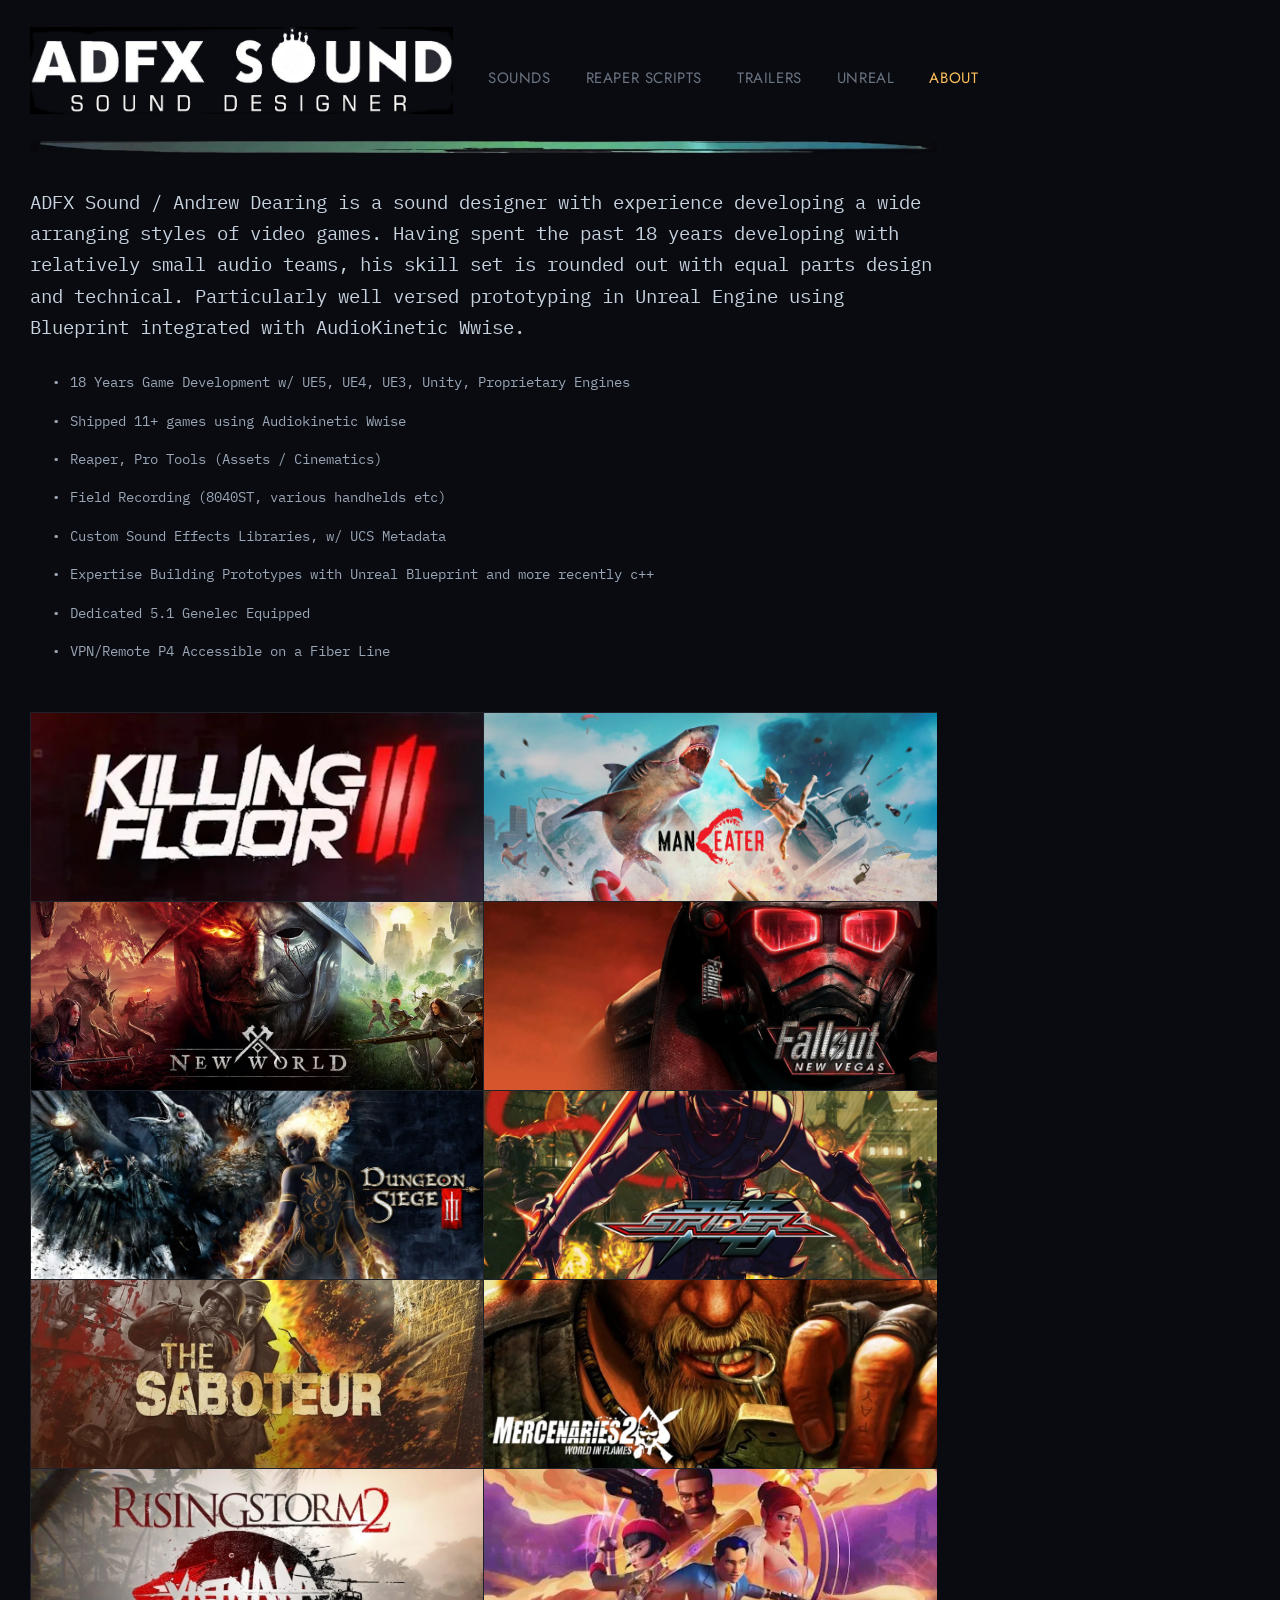
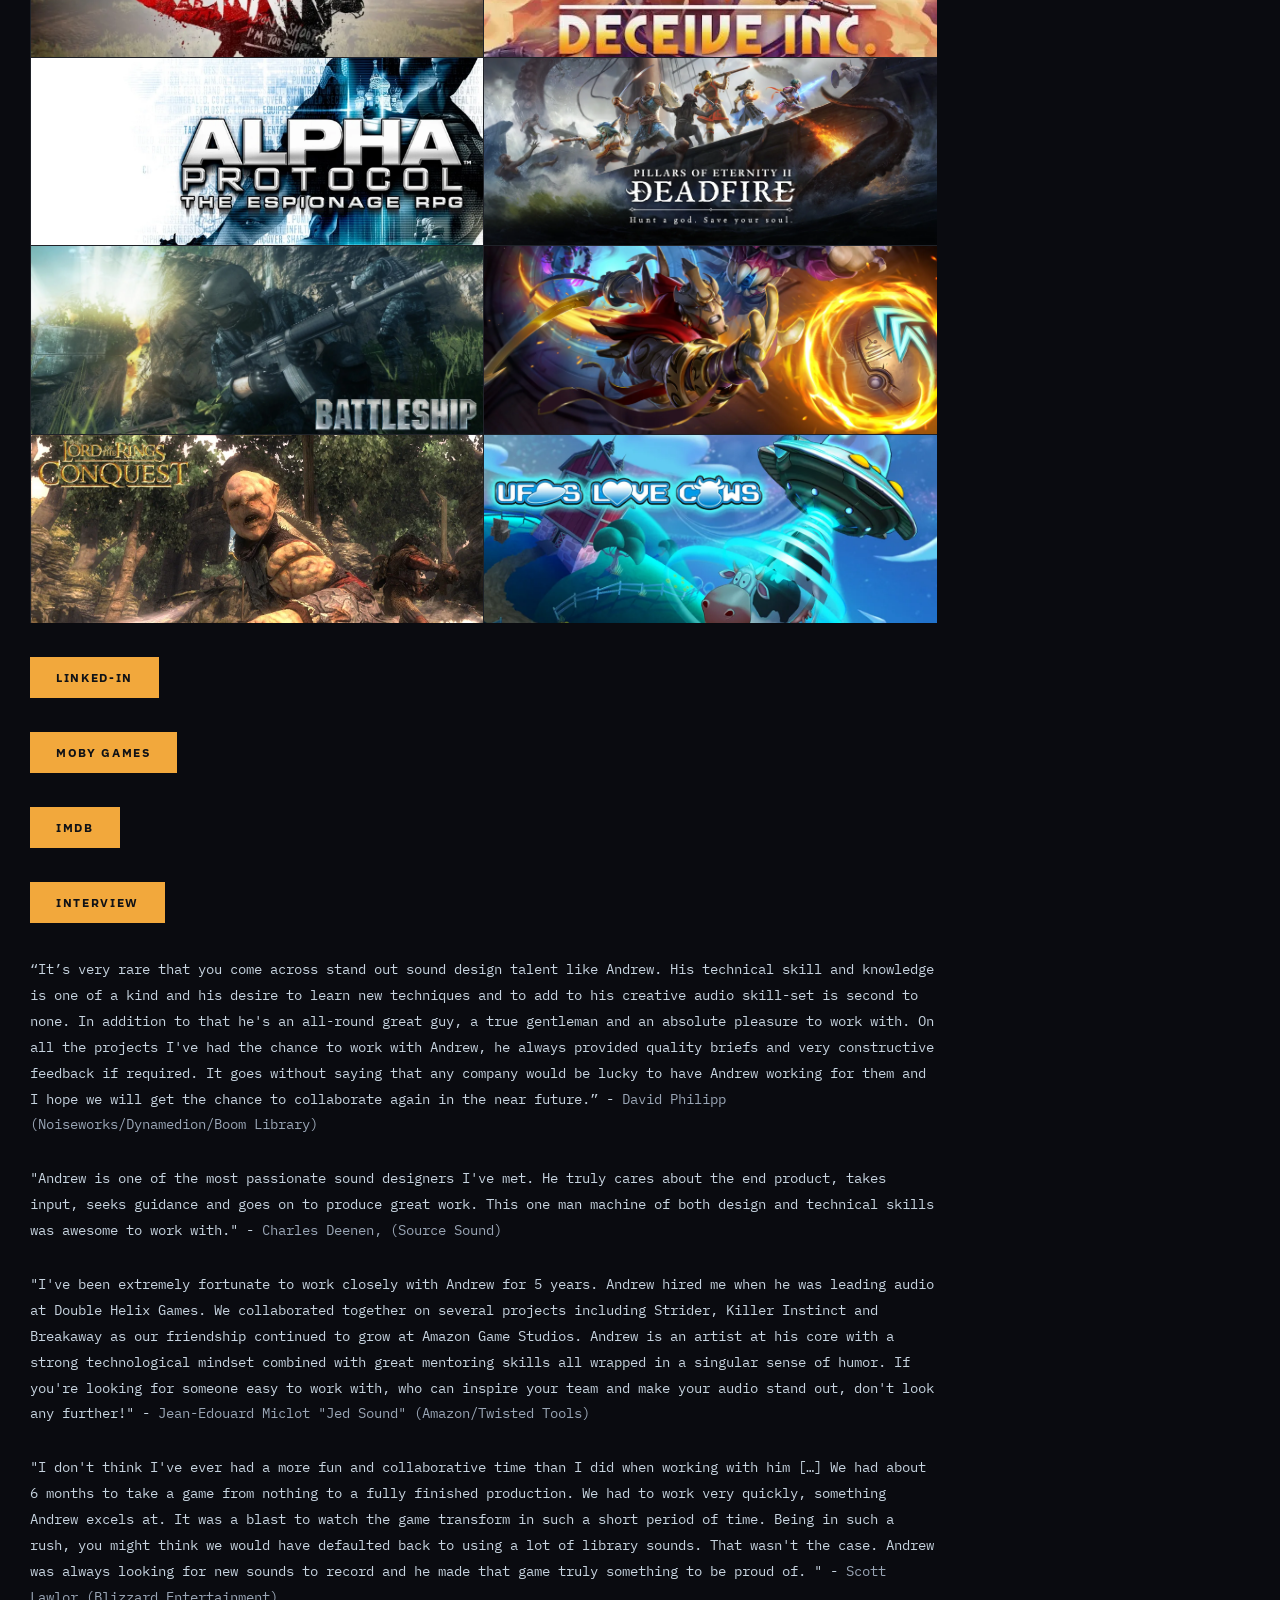
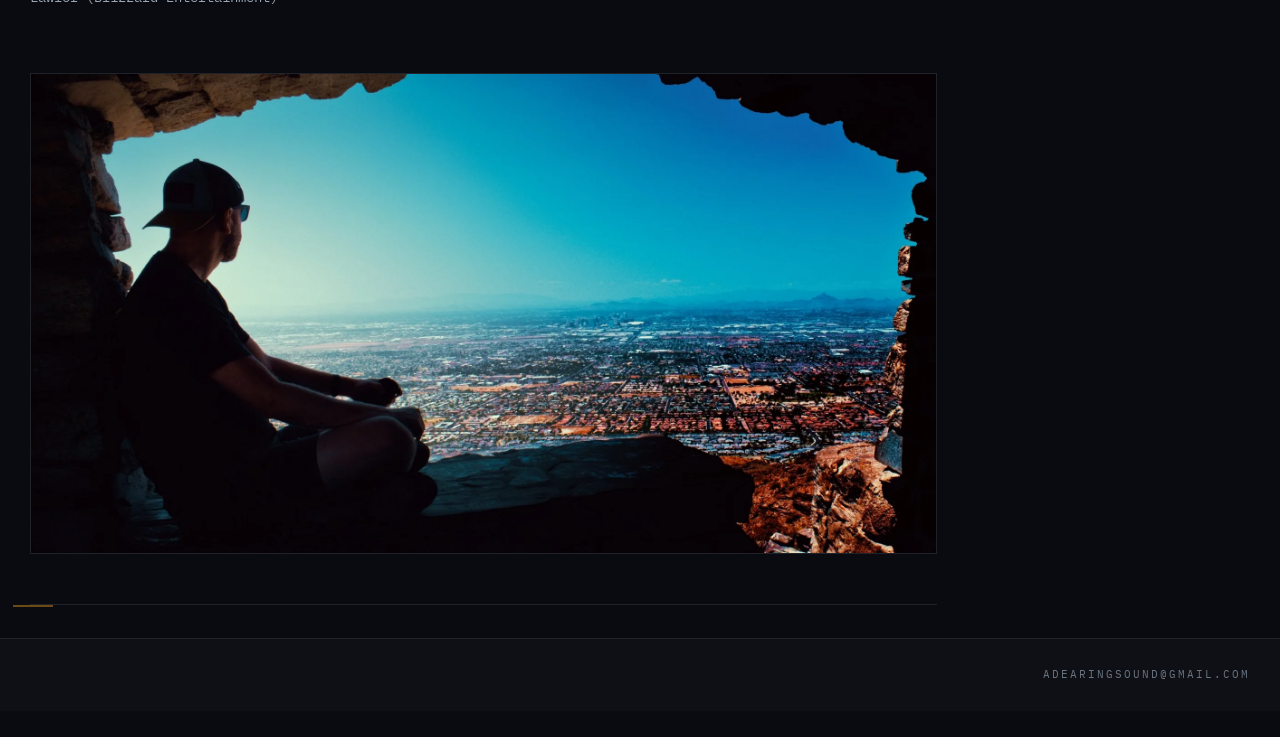
==== commit 83105100: "Updates correct various visual errors" ====
--- a/about.html
+++ b/about.html
@@ -1,153 +1,111 @@
 <!doctype html>
-<html xmlns:og="http://opengraphprotocol.org/schema/" xmlns:fb="http://www.facebook.com/2008/fbml" lang="en-US" >
-
-<head>
-
-<meta http-equiv="X-UA-Compatible" content="IE=edge,chrome=1">
-
-<meta name="viewport" content="width=device-width,initial-scale=1">
-
-<meta charset="utf-8" />
-<title>ABOUT &mdash; ADFX Sound</title>
-<link rel="icon" type="image/jpeg" href="Resources/adfx-logo-v6ee8a.jpg"/>
-<link rel="canonical" href="https://www.adfxsound.com/about.html"/>
-<meta property="og:site_name" content="ADFX Sound"/>
-<meta property="og:title" content="ABOUT &mdash; ADFX Sound"/>
-<meta property="og:url" content="https://www.adfxsound.com/about.html"/>
-<meta property="og:type" content="website"/>
-<meta itemprop="name" content="ABOUT — ADFX Sound"/>
-<meta itemprop="url" content="https://www.adfxsound.com/about.html"/>
-<meta name="twitter:title" content="ABOUT — ADFX Sound"/>
-<meta name="twitter:url" content="https://www.adfxsound.com/about.html"/>
-<meta name="twitter:card" content="summary"/>
-<meta name="description" content="" />
-
-<script type="application/ld+json">{"url":"https://www.adfxsound.com","name":"ADFX Sound","description":"<p>Mr Doctor Sound Solutions brings low volume, high quality partnerships. We take on less gigs to dedicate more time, to make your work really shine. When it comes to sound, it's really about telling the right story, and finding the right sounds.</p>","image":"https://www.adfxsound.com/Resources/adfx-logo-v6ee8a.jpg","@context":"http://schema.org","@type":"WebSite"}</script><link rel="stylesheet" href="Styles/site.css"/><link rel="stylesheet" href="Styles/fonts.css"/><link rel="stylesheet" href="Styles/blocks.css"/><link rel="stylesheet" href="Styles/gallery.css"/><link rel="stylesheet" href="Styles/player.css"/><link rel="stylesheet" href="Styles/custom.css"/><link rel="stylesheet" href="Styles/armory.css"/>
-
-</head>
-<body id="collection-5e6fb8fd3b4114095727e5b1" class="page-alignment-center header-alignment-left header-navigation-normal constrain-header-width blog-sidebar-right   gallery-controls-arrows hide-social-icons social-icon-style-normal  show-category-navigation   event-show-past-events event-thumbnails event-thumbnail-size-32-standard event-date-label  event-list-show-cats event-list-date event-list-time event-list-address   event-icalgcal-links  event-excerpts      product-list-titles-under product-list-alignment-center product-item-size-32-standard product-image-auto-crop product-gallery-size-11-square product-gallery-auto-crop show-product-price show-product-item-nav product-social-sharing tweak-v1-related-products-image-aspect-ratio-11-square tweak-v1-related-products-details-alignment-center newsletter-style-dark hide-opentable-icons opentable-style-dark small-button-style-solid small-button-shape-square medium-button-style-solid medium-button-shape-square large-button-style-solid large-button-shape-square image-block-poster-text-alignment-center image-block-card-dynamic-font-sizing image-block-card-content-position-center image-block-card-text-alignment-left image-block-overlap-dynamic-font-sizing image-block-overlap-content-position-center image-block-overlap-text-alignment-left image-block-collage-dynamic-font-sizing image-block-collage-content-position-top image-block-collage-text-alignment-left image-block-stack-dynamic-font-sizing image-block-stack-text-alignment-left button-style-solid button-corner-style-square tweak-product-quick-view-button-style-floating tweak-product-quick-view-button-position-bottom tweak-product-quick-view-lightbox-excerpt-display-truncate tweak-product-quick-view-lightbox-show-arrows tweak-product-quick-view-lightbox-show-close-button tweak-product-quick-view-lightbox-controls-weight-light native-currency-code-usd collection-type-page collection-layout-default collection-5e6fb8fd3b4114095727e5b1 mobile-style-available logo-image">
-
-	<div id="canvasWrapper"><div id="canvas">
-    
-		<div id="mobileNav"><div class="wrapper">
-			<nav class="main-nav"><ul id="nav">
-
-      <li class="page-collection">
-
-            <a href="index.html">SOUNDS</a>
-
-      </li>
-
-      <li class="page-collection">
-
-            <a href="reaper-scripts.html">REAPER SCRIPTS</a>
-
-      </li>
-
-      <li class="page-collection">
-
-            <a href="trailers.html">TRAILERS</a>
-
-      </li>
-
-      <li class="page-collection">
-
-            <a href="unreal.html">UNREAL</a>
-
-      </li>
-
-      <li class="page-collection active-link">
-
-            <a href="about.html">ABOUT</a>
-
-      </li>
-
-</ul>
-</nav>
-
-		</div></div>
-    
-		<div id="mobileMenuLink"><a>Menu</a></div>
-
-		<div id="headerWrapper">
-		<header id="header">
-			<div id="logo" data-content-field="site-title">
-			  
-				  <h1 class="logo"><a href="index.html"><img class="loaded" src="Resources/adfx-logo-v6ee8a.jpg" alt="ADFX Sound" /></a></h1>
-
-			</div>
-
-      <div id="topNav"><nav class="main-nav dropdown-hover"><ul id="nav" data-content-field="navigation">
-
-      <li class="page-collection">
-
-            <a href="index.html">SOUNDS</a>
-
-      </li>
-
-      <li class="page-collection">
-
-            <a href="reaper-scripts.html">REAPER SCRIPTS</a>
-
-      </li>
-
-      <li class="page-collection">
-
-            <a href="trailers.html">TRAILERS</a>
-
-      </li>
-
-      <li class="page-collection">
-
-            <a href="unreal.html">UNREAL</a>
-
-      </li>
-
-      <li class="page-collection active-link">
-
-            <a href="about.html">ABOUT</a>
-
-      </li>
-
-</ul>
-</nav></div>
-
-		</header></div>
-
-		<div id="pageWrapper"><section id="page">
-
-      <!-- CATEGORY NAV -->
-
-			<div id="mainContent" role="main" data-content-field="main-content"><div class="sqs-layout sqs-grid-12 columns-12" data-type="page" data-updated-on="1774352100148" id="page-5e6fb8fd3b4114095727e5b1"><div class="row sqs-row"><div class="col sqs-col-9 span-9"><div class="sqs-block image-block sqs-block-image" data-aspect-ratio="1.2687427912341407" id="block-yui_3_17_2_1_1664452630333_6125"><div class="sqs-block-content">
-
-    <div
-        class="
+<html xmlns:og="http://opengraphprotocol.org/schema/" xmlns:fb="http://www.facebook.com/2008/fbml" lang="en-US">
+    <head>
+        <meta http-equiv="X-UA-Compatible" content="IE=edge,chrome=1">
+        <meta name="viewport" content="width=device-width,initial-scale=1">
+        <meta charset="utf-8"/>
+        <title>ABOUT &mdash; ADFX Sound</title>
+        <link rel="icon" type="image/jpeg" href="Resources/adfx-logo-v6ee8a.jpg"/>
+        <link rel="canonical" href="https://www.adfxsound.com/about.html"/>
+        <meta property="og:site_name" content="ADFX Sound"/>
+        <meta property="og:title" content="ABOUT &mdash; ADFX Sound"/>
+        <meta property="og:url" content="https://www.adfxsound.com/about.html"/>
+        <meta property="og:type" content="website"/>
+        <meta itemprop="name" content="ABOUT — ADFX Sound"/>
+        <meta itemprop="url" content="https://www.adfxsound.com/about.html"/>
+        <meta name="twitter:title" content="ABOUT — ADFX Sound"/>
+        <meta name="twitter:url" content="https://www.adfxsound.com/about.html"/>
+        <meta name="twitter:card" content="summary"/>
+        <meta name="description" content=""/>
+        <script type="application/ld+json">{"url":"https://www.adfxsound.com","name":"ADFX Sound","description":"<p>Mr Doctor Sound Solutions brings low volume, high quality partnerships. We take on less gigs to dedicate more time, to make your work really shine. When it comes to sound, it's really about telling the right story, and finding the right sounds.</p>","image":"https://www.adfxsound.com/Resources/adfx-logo-v6ee8a.jpg","@context":"http://schema.org","@type":"WebSite"}</script>
+        <link rel="stylesheet" href="Styles/site.css"/>
+        <link rel="stylesheet" href="Styles/fonts.css"/>
+        <link rel="stylesheet" href="Styles/blocks.css"/>
+        <link rel="stylesheet" href="Styles/gallery.css"/>
+        <link rel="stylesheet" href="Styles/player.css"/>
+        <link rel="stylesheet" href="Styles/custom.css"/>
+        <link rel="stylesheet" href="Styles/armory.css"/>
+    </head>
+    <body id="collection-5e6fb8fd3b4114095727e5b1" class="page-alignment-center header-alignment-left header-navigation-normal constrain-header-width blog-sidebar-right   gallery-controls-arrows hide-social-icons social-icon-style-normal  show-category-navigation   event-show-past-events event-thumbnails event-thumbnail-size-32-standard event-date-label  event-list-show-cats event-list-date event-list-time event-list-address   event-icalgcal-links  event-excerpts      product-list-titles-under product-list-alignment-center product-item-size-32-standard product-image-auto-crop product-gallery-size-11-square product-gallery-auto-crop show-product-price show-product-item-nav product-social-sharing tweak-v1-related-products-image-aspect-ratio-11-square tweak-v1-related-products-details-alignment-center newsletter-style-dark hide-opentable-icons opentable-style-dark small-button-style-solid small-button-shape-square medium-button-style-solid medium-button-shape-square large-button-style-solid large-button-shape-square image-block-poster-text-alignment-center image-block-card-dynamic-font-sizing image-block-card-content-position-center image-block-card-text-alignment-left image-block-overlap-dynamic-font-sizing image-block-overlap-content-position-center image-block-overlap-text-alignment-left image-block-collage-dynamic-font-sizing image-block-collage-content-position-top image-block-collage-text-alignment-left image-block-stack-dynamic-font-sizing image-block-stack-text-alignment-left button-style-solid button-corner-style-square tweak-product-quick-view-button-style-floating tweak-product-quick-view-button-position-bottom tweak-product-quick-view-lightbox-excerpt-display-truncate tweak-product-quick-view-lightbox-show-arrows tweak-product-quick-view-lightbox-show-close-button tweak-product-quick-view-lightbox-controls-weight-light native-currency-code-usd collection-type-page collection-layout-default collection-5e6fb8fd3b4114095727e5b1 mobile-style-available logo-image">
+        <div id="canvasWrapper">
+            <div id="canvas">
+                <div id="mobileNav">
+                    <div class="wrapper">
+                        <nav class="main-nav">
+                            <ul id="nav">
+                                <li class="page-collection">
+                                    <a href="index.html">SOUNDS</a>
+                                </li>
+                                <li class="page-collection">
+                                    <a href="reaper-scripts.html">REAPER SCRIPTS</a>
+                                </li>
+                                <li class="page-collection">
+                                    <a href="trailers.html">TRAILERS</a>
+                                </li>
+                                <li class="page-collection">
+                                    <a href="unreal.html">UNREAL</a>
+                                </li>
+                                <li class="page-collection active-link">
+                                    <a href="about.html">ABOUT</a>
+                                </li>
+                            </ul>
+                        </nav>
+                    </div>
+                </div>
+                <div id="mobileMenuLink">
+                    <a>Menu</a>
+                </div>
+                <div id="headerWrapper">
+                    <header id="header">
+                        <div id="logo" data-content-field="site-title">
+                            <h1 class="logo"><a href="index.html"><img class="loaded" src="Resources/adfx-logo-v6ee8a.jpg" alt="ADFX Sound"/></a></h1>
+                        </div>
+                        <div id="topNav">
+                            <nav class="main-nav dropdown-hover">
+                                <ul id="nav" data-content-field="navigation">
+                                    <li class="page-collection">
+                                        <a href="index.html">SOUNDS</a>
+                                    </li>
+                                    <li class="page-collection">
+                                        <a href="reaper-scripts.html">REAPER SCRIPTS</a>
+                                    </li>
+                                    <li class="page-collection">
+                                        <a href="trailers.html">TRAILERS</a>
+                                    </li>
+                                    <li class="page-collection">
+                                        <a href="unreal.html">UNREAL</a>
+                                    </li>
+                                    <li class="page-collection active-link">
+                                        <a href="about.html">ABOUT</a>
+                                    </li>
+                                </ul>
+                            </nav>
+                        </div>
+                    </header>
+                </div>
+                <div id="pageWrapper">
+                    <section id="page">
+                        <!-- CATEGORY NAV -->
+                        <div id="mainContent" role="main" data-content-field="main-content">
+                            <div class="sqs-layout sqs-grid-12 columns-12" data-type="page" data-updated-on="1774352100148" id="page-5e6fb8fd3b4114095727e5b1">
+                                <div class="row sqs-row">
+                                    <div class="col sqs-col-9 span-9">
+                                        <div class="sqs-block image-block sqs-block-image" data-aspect-ratio="1.2687427912341407" id="block-yui_3_17_2_1_1664452630333_6125">
+                                            <div class="sqs-block-content">
+                                                <div class="
           image-block-outer-wrapper
           layout-caption-below
           design-layout-inline
           combination-animation-none
           individual-animation-none
           individual-text-animation-none
-        "
-        data-test="image-block-inline-outer-wrapper"
-        data-sqsp-image-classic-block-layout="inline"
-    >
-
-        <figure
-            class="
+        " data-test="image-block-inline-outer-wrapper" data-sqsp-image-classic-block-layout="inline">
+                                                    <figure class="
               sqs-block-image-figure
               intrinsic
-            "
-            style="max-width:1377px;"
-        >
-
-          <div
-
-              class="image-block-wrapper"
-              data-animation-role="image"
-
-          >
-            <div data-sqsp-image-classic-block-image-container class="sqs-image-shape-container-element
+            " style="max-width:1377px;">
+                                                        <div class="image-block-wrapper" data-animation-role="image">
+                                                            <div data-sqsp-image-classic-block-image-container class="sqs-image-shape-container-element
 
               has-aspect-ratio
             " style="
@@ -156,27 +114,50 @@
                   padding-bottom:1.2687427997589111%;
                 
                 overflow: hidden;-webkit-mask-image: -webkit-radial-gradient(white, black);
-              "
-              >
-
-                <img class="loaded" data-stretch="false" data-src="Resources/brushsmear-narrow-v6-copy.webp" data-image="Resources/brushsmear-narrow-v6-copy.webp" data-image-dimensions="1377x21" data-image-focal-point="0.5,0.5" alt="" data-load="true" elementtiming="system-image-block" data-sqsp-image-classic-block-image src="Resources/brushsmear-narrow-v6-copy.webp" width="1377" height="21" alt="" style="display:block;object-fit: cover; width: 100%; height: 100%; object-position: 50% 50%" onload="this.classList.add(&quot;loaded&quot;)" loading="lazy" decoding="async" data-loader="sqs">
-
-            </div>
-          </div>
-
-        </figure>
-
-    </div>
-
-</div></div><div class="sqs-block html-block sqs-block-html" data-border-radii="&#123;&quot;topLeft&quot;:&#123;&quot;unit&quot;:&quot;px&quot;,&quot;value&quot;:0.0&#125;,&quot;topRight&quot;:&#123;&quot;unit&quot;:&quot;px&quot;,&quot;value&quot;:0.0&#125;,&quot;bottomLeft&quot;:&#123;&quot;unit&quot;:&quot;px&quot;,&quot;value&quot;:0.0&#125;,&quot;bottomRight&quot;:&#123;&quot;unit&quot;:&quot;px&quot;,&quot;value&quot;:0.0&#125;&#125;" id="block-yui_3_17_2_1_1664131710108_14342"><div class="sqs-block-content">
-
-<div class="sqs-html-content" data-sqsp-text-block-content>
-  <h1 style="white-space:pre-wrap;">ADFX Sound / Andrew Dearing is a sound designer with experience developing a wide arranging styles of video games. Having spent the past 18 years developing with relatively small audio teams, his skill set is rounded out with equal parts design and technical. Particularly well versed prototyping in Unreal Engine using Blueprint integrated with AudioKinetic Wwise.</h1><ul data-rte-list="default"><li><p class="" style="white-space:pre-wrap;">18 Years Game Development w/ UE5, UE4, UE3, Unity, Proprietary Engines</p></li><li><p class="" style="white-space:pre-wrap;">Shipped 11+ games using Audiokinetic Wwise </p></li><li><p class="" style="white-space:pre-wrap;">Reaper, Pro Tools (Assets / Cinematics)</p></li><li><p class="" style="white-space:pre-wrap;">Field Recording (8040ST, various handhelds etc)</p></li><li><p class="" style="white-space:pre-wrap;">Custom Sound Effects Libraries, w/ UCS Metadata</p></li><li><p class="" style="white-space:pre-wrap;">Expertise Building Prototypes with Unreal Blueprint and more recently c++</p></li><li><p class="" style="white-space:pre-wrap;">Dedicated 5.1 Genelec Equipped</p></li><li><p class="" style="white-space:pre-wrap;">VPN/Remote P4 Accessible on a Fiber Line</p></li></ul>
-</div>
-
-</div></div><div class="sqs-block gallery-block sqs-block-gallery" id="block-yui_3_17_2_1_1664107760732_5016"><div class="sqs-block-content">
-
-<div class="
+              ">
+                                                                <img class="loaded" data-stretch="false" data-src="Resources/brushsmear-narrow-v6-copy.webp" data-image="Resources/brushsmear-narrow-v6-copy.webp" data-image-dimensions="1377x21" data-image-focal-point="0.5,0.5" alt="" data-load="true" elementtiming="system-image-block" data-sqsp-image-classic-block-image src="Resources/brushsmear-narrow-v6-copy.webp" width="1377" height="21" alt="" style="display:block;object-fit: cover; width: 100%; height: 100%; object-position: 50% 50%" onload="this.classList.add(&quot;loaded&quot;)" loading="lazy" decoding="async" data-loader="sqs">
+                                                            </div>
+                                                        </div>
+                                                    </figure>
+                                                </div>
+                                            </div>
+                                        </div>
+                                        <div class="sqs-block html-block sqs-block-html" data-border-radii="&#123;&quot;topLeft&quot;:&#123;&quot;unit&quot;:&quot;px&quot;,&quot;value&quot;:0.0&#125;,&quot;topRight&quot;:&#123;&quot;unit&quot;:&quot;px&quot;,&quot;value&quot;:0.0&#125;,&quot;bottomLeft&quot;:&#123;&quot;unit&quot;:&quot;px&quot;,&quot;value&quot;:0.0&#125;,&quot;bottomRight&quot;:&#123;&quot;unit&quot;:&quot;px&quot;,&quot;value&quot;:0.0&#125;&#125;" id="block-yui_3_17_2_1_1664131710108_14342">
+                                            <div class="sqs-block-content">
+                                                <div class="sqs-html-content" data-sqsp-text-block-content>
+                                                    <h1 style="white-space:pre-wrap;">ADFX Sound / Andrew Dearing is a sound designer with experience developing a wide arranging styles of video games. Having spent the past 18 years developing with relatively small audio teams, his skill set is rounded out with equal parts design and technical. Particularly well versed prototyping in Unreal Engine using Blueprint integrated with AudioKinetic Wwise.</h1>
+                                                    <ul data-rte-list="default">
+                                                        <li>
+                                                            <p class="" style="white-space:pre-wrap;">18 Years Game Development w/ UE5, UE4, UE3, Unity, Proprietary Engines</p>
+                                                        </li>
+                                                        <li>
+                                                            <p class="" style="white-space:pre-wrap;">Shipped 11+ games using Audiokinetic Wwise </p>
+                                                        </li>
+                                                        <li>
+                                                            <p class="" style="white-space:pre-wrap;">Reaper, Pro Tools (Assets / Cinematics)</p>
+                                                        </li>
+                                                        <li>
+                                                            <p class="" style="white-space:pre-wrap;">Field Recording (8040ST, various handhelds etc)</p>
+                                                        </li>
+                                                        <li>
+                                                            <p class="" style="white-space:pre-wrap;">Custom Sound Effects Libraries, w/ UCS Metadata</p>
+                                                        </li>
+                                                        <li>
+                                                            <p class="" style="white-space:pre-wrap;">Expertise Building Prototypes with Unreal Blueprint and more recently c++</p>
+                                                        </li>
+                                                        <li>
+                                                            <p class="" style="white-space:pre-wrap;">Dedicated 5.1 Genelec Equipped</p>
+                                                        </li>
+                                                        <li>
+                                                            <p class="" style="white-space:pre-wrap;">VPN/Remote P4 Accessible on a Fiber Line</p>
+                                                        </li>
+                                                    </ul>
+                                                </div>
+                                            </div>
+                                        </div>
+                                        <div class="sqs-block gallery-block sqs-block-gallery" id="block-yui_3_17_2_1_1664107760732_5016">
+                                            <div class="sqs-block-content">
+                                                <div class="
   sqs-gallery-container
   sqs-gallery-block-grid
   sqs-gallery-aspect-ratio-anamorphic-widescreen
@@ -185,534 +166,220 @@
   sqs-gallery-block-show-meta
 
   block-animation-none
-  clear"
-
->
-  <div class="sqs-gallery">
-
-            <div class="slide sqs-gallery-design-grid-slide" data-type="image" data-animation-role="image">
-              <div class="margin-wrapper">
-                
-                <a
-
-                      role="presentation"
-
-                    aria-label=""
-                  
-                  class="
-                    image-slide-anchor
-                    
-                    content-fill
-                  "
-                >
-                  
-                  <img style="position:absolute;top:0;left:0;width:100%;height:100%;object-fit:cover;object-position:50.0000% 50.0000%" src="Resources/kf3-horizontal-1920x1080.webp" loading="lazy" class="thumb-image loaded" elementtiming="system-gallery-block-grid" data-src="Resources/kf3-horizontal-1920x1080.webp" data-image="Resources/kf3-horizontal-1920x1080.webp" data-image-dimensions="500x281" data-image-focal-point="0.5,0.5" alt="KF3_Horizontal_1920x1080.jpg" data-load="true" data-image-id="67c92f0f5fa70301e23f630e" data-type="image" />
-                </a>
-                
-              </div>
-            </div>
-
-            <div class="slide sqs-gallery-design-grid-slide" data-type="image" data-animation-role="image">
-              <div class="margin-wrapper">
-                
-                <a
-
-                      role="presentation"
-
-                    aria-label=""
-                  
-                  class="
-                    image-slide-anchor
-                    
-                    content-fill
-                  "
-                >
-                  
-                  <img style="position:absolute;top:0;left:0;width:100%;height:100%;object-fit:cover;object-position:50.0000% 27.2714%" src="Resources/maneater-horizontal-1920x1080.webp" loading="lazy" class="thumb-image loaded" elementtiming="system-gallery-block-grid" data-src="Resources/maneater-horizontal-1920x1080.webp" data-image="Resources/maneater-horizontal-1920x1080.webp" data-image-dimensions="1920x1080" data-image-focal-point="0.5,0.44107142857142856" alt="ManEater_Horizontal_1920x1080.jpg" data-load="true" data-image-id="5d005d4c26b4cb0001306e15" data-type="image" />
-                </a>
-                
-              </div>
-            </div>
-
-            <div class="slide sqs-gallery-design-grid-slide" data-type="image" data-animation-role="image">
-              <div class="margin-wrapper">
-                
-                <a
-
-                      role="presentation"
-
-                    aria-label=""
-                  
-                  class="
-                    image-slide-anchor
-                    
-                    content-fill
-                  "
-                >
-                  
-                  <img style="position:absolute;top:0;left:0;width:100%;height:100%;object-fit:cover;object-position:50.0000% 100.0000%" src="Resources/image-asset.webp" loading="lazy" class="thumb-image loaded" elementtiming="system-gallery-block-grid" data-src="Resources/image-asset.webp" data-image="Resources/image-asset.webp" data-image-dimensions="1200x630" data-image-focal-point="0.5080645161290323,0.7471153846153846" alt="" data-load="true" data-image-id="615d1b1f2bf795313387ee12" data-type="image" />
-                </a>
-                
-              </div>
-            </div>
-
-            <div class="slide sqs-gallery-design-grid-slide" data-type="image" data-animation-role="image">
-              <div class="margin-wrapper">
-                
-                <a
-
-                      role="presentation"
-
-                    aria-label=""
-                  
-                  class="
-                    image-slide-anchor
-                    
-                    content-fill
-                  "
-                >
-                  
-                  <img style="position:absolute;top:0;left:0;width:100%;height:100%;object-fit:cover;object-position:50.0000% 89.6168%" src="Resources/fnv-1.webp" loading="lazy" class="thumb-image loaded" elementtiming="system-gallery-block-grid" data-src="Resources/fnv-1.webp" data-image="Resources/fnv-1.webp" data-image-dimensions="2000x1086" data-image-focal-point="0.75,0.592288572396805" alt="fnv_1.jpg" data-load="true" data-image-id="5a5d2058c83025289abe0c3c" data-type="image" />
-                </a>
-                
-              </div>
-            </div>
-
-            <div class="slide sqs-gallery-design-grid-slide" data-type="image" data-animation-role="image">
-              <div class="margin-wrapper">
-                
-                <a
-
-                      role="presentation"
-
-                    aria-label=""
-                  
-                  class="
-                    image-slide-anchor
-                    
-                    content-fill
-                  "
-                >
-                  
-                  <img style="position:absolute;top:0;left:0;width:100%;height:100%;object-fit:cover;object-position:50.0000% 43.8013%" src="Resources/ds3-w-logo.webp" loading="lazy" class="thumb-image loaded" elementtiming="system-gallery-block-grid" data-src="Resources/ds3-w-logo.webp" data-image="Resources/ds3-w-logo.webp" data-image-dimensions="1920x1080" data-image-focal-point="0.782258064516129,0.48392857142857143" alt="ds3_w_logo.jpg" data-load="true" data-image-id="5a5eaac9f9619acff1494751" data-type="image" />
-                </a>
-                
-              </div>
-            </div>
-
-            <div class="slide sqs-gallery-design-grid-slide" data-type="image" data-animation-role="image">
-              <div class="margin-wrapper">
-                
-                <a
-
-                      role="presentation"
-
-                    aria-label=""
-                  
-                  class="
-                    image-slide-anchor
-                    
-                    content-fill
-                  "
-                >
-                  
-                  <img style="position:absolute;top:0;left:0;width:100%;height:100%;object-fit:cover;object-position:50.0000% 100.0000%" src="Resources/strider-w-logo.webp" loading="lazy" class="thumb-image loaded" elementtiming="system-gallery-block-grid" data-src="Resources/strider-w-logo.webp" data-image="Resources/strider-w-logo.webp" data-image-dimensions="1920x1080" data-image-focal-point="0.5161290322580645,0.6410714285714286" alt="strider w logo.jpg" data-load="true" data-image-id="5a5eaa5324a6940b31b7ec67" data-type="image" />
-                </a>
-                
-              </div>
-            </div>
-
-            <div class="slide sqs-gallery-design-grid-slide" data-type="image" data-animation-role="image">
-              <div class="margin-wrapper">
-                
-                <a
-
-                      role="presentation"
-
-                    aria-label=""
-                  
-                  class="
-                    image-slide-anchor
-                    
-                    content-fill
-                  "
-                >
-                  
-                  <img style="position:absolute;top:0;left:0;width:100%;height:100%;object-fit:cover;object-position:50.0000% 0.0000%" src="Resources/sab.webp" loading="lazy" class="thumb-image loaded" elementtiming="system-gallery-block-grid" data-src="Resources/sab.webp" data-image="Resources/sab.webp" data-image-dimensions="1334x617" data-image-focal-point="0.47580645161290325,0.2050438596491228" alt="sab.jpg" data-load="true" data-image-id="5a5d22804192027c06716b6d" data-type="image" />
-                </a>
-                
-              </div>
-            </div>
-
-            <div class="slide sqs-gallery-design-grid-slide" data-type="image" data-animation-role="image">
-              <div class="margin-wrapper">
-                
-                <a
-
-                      role="presentation"
-
-                    aria-label=""
-                  
-                  class="
-                    image-slide-anchor
-                    
-                    content-fill
-                  "
-                >
-                  
-                  <img style="position:absolute;top:0;left:0;width:100%;height:100%;object-fit:cover;object-position:50.0000% 100.0000%" src="Resources/mercs-w-logo.webp" loading="lazy" class="thumb-image loaded" elementtiming="system-gallery-block-grid" data-src="Resources/mercs-w-logo.webp" data-image="Resources/mercs-w-logo.webp" data-image-dimensions="1280x853" data-image-focal-point="0.20967741935483872,0.8698551829268293" alt="mercs w logo.jpg" data-load="true" data-image-id="5a5ea18b24a6940b31b5e3ca" data-type="image" />
-                </a>
-                
-              </div>
-            </div>
-
-            <div class="slide sqs-gallery-design-grid-slide" data-type="image" data-animation-role="image">
-              <div class="margin-wrapper">
-                
-                <a
-
-                      role="presentation"
-
-                    aria-label=""
-                  
-                  class="
-                    image-slide-anchor
-                    
-                    content-fill
-                  "
-                >
-                  
-                  <img style="position:absolute;top:0;left:0;width:100%;height:100%;object-fit:cover;object-position:50.0000% 0.0000%" src="Resources/rising-storm-2-logo-1024x576.webp" loading="lazy" class="thumb-image loaded" elementtiming="system-gallery-block-grid" data-src="Resources/rising-storm-2-logo-1024x576.webp" data-image="Resources/rising-storm-2-logo-1024x576.webp" data-image-dimensions="1024x576" data-image-focal-point="0.4838709677419355,0.2982142857142857" alt="rising-storm-2-logo-1024x576.jpg" data-load="true" data-image-id="67c92fecb18be145bbe1c6d7" data-type="image" />
-                </a>
-                
-              </div>
-            </div>
-
-            <div class="slide sqs-gallery-design-grid-slide" data-type="image" data-animation-role="image">
-              <div class="margin-wrapper">
-                
-                <a
-
-                      role="presentation"
-
-                    aria-label=""
-                  
-                  class="
-                    image-slide-anchor
-                    
-                    content-fill
-                  "
-                >
-                  
-                  <img style="position:absolute;top:0;left:0;width:100%;height:100%;object-fit:cover;object-position:50.0000% 50.0000%" src="Resources/deceiveinc-horizontal-1920x1080.webp" loading="lazy" class="thumb-image loaded" elementtiming="system-gallery-block-grid" data-src="Resources/deceiveinc-horizontal-1920x1080.webp" data-image="Resources/deceiveinc-horizontal-1920x1080.webp" data-image-dimensions="500x281" data-image-focal-point="0.5,0.5" alt="DeceiveInc_Horizontal_1920x1080.jpg" data-load="true" data-image-id="67c92eac6b78fa0f9e8c24d0" data-type="image" />
-                </a>
-                
-              </div>
-            </div>
-
-            <div class="slide sqs-gallery-design-grid-slide" data-type="image" data-animation-role="image">
-              <div class="margin-wrapper">
-                
-                <a
-
-                      role="presentation"
-
-                    aria-label=""
-                  
-                  class="
-                    image-slide-anchor
-                    
-                    content-fill
-                  "
-                >
-                  
-                  <img style="position:absolute;top:0;left:0;width:100%;height:100%;object-fit:cover;object-position:50.0000% 39.4130%" src="Resources/ap.webp" loading="lazy" class="thumb-image loaded" elementtiming="system-gallery-block-grid" data-src="Resources/ap.webp" data-image="Resources/ap.webp" data-image-dimensions="1379x775" data-image-focal-point="0.7422680412371134,0.4726204128440367" alt="ap.jpg" data-load="true" data-image-id="5a5d2054085229750fd9307a" data-type="image" />
-                </a>
-                
-              </div>
-            </div>
-
-            <div class="slide sqs-gallery-design-grid-slide" data-type="image" data-animation-role="image">
-              <div class="margin-wrapper">
-                
-                <a
-
-                      role="presentation"
-
-                    aria-label=""
-                  
-                  class="
-                    image-slide-anchor
-                    
-                    content-fill
-                  "
-                >
-                  
-                  <img style="position:absolute;top:0;left:0;width:100%;height:100%;object-fit:cover;object-position:50.0000% 100.0000%" src="Resources/pillars.webp" loading="lazy" class="thumb-image loaded" elementtiming="system-gallery-block-grid" data-src="Resources/pillars.webp" data-image="Resources/pillars.webp" data-image-dimensions="1920x1080" data-image-focal-point="0.49193548387096775,0.7553571428571428" alt="pillars.jpg" data-load="true" data-image-id="5a5d23ce0d9297bb7cbb7b22" data-type="image" />
-                </a>
-                
-              </div>
-            </div>
-
-            <div class="slide sqs-gallery-design-grid-slide" data-type="image" data-animation-role="image">
-              <div class="margin-wrapper">
-                
-                <a
-
-                      role="presentation"
-
-                    aria-label=""
-                  
-                  class="
-                    image-slide-anchor
-                    
-                    content-fill
-                  "
-                >
-                  
-                  <img style="position:absolute;top:0;left:0;width:100%;height:100%;object-fit:cover;object-position:50.0000% 100.0000%" src="Resources/battleship-w-logo.webp" loading="lazy" class="thumb-image loaded" elementtiming="system-gallery-block-grid" data-src="Resources/battleship-w-logo.webp" data-image="Resources/battleship-w-logo.webp" data-image-dimensions="1920x1080" data-image-focal-point="0.8145161290322581,0.8982142857142857" alt="battleship w logo.jpg" data-load="true" data-image-id="5a5ea527c8302548e7f7c0ad" data-type="image" />
-                </a>
-                
-              </div>
-            </div>
-
-            <div class="slide sqs-gallery-design-grid-slide" data-type="image" data-animation-role="image">
-              <div class="margin-wrapper">
-                
-                <a
-
-                      role="presentation"
-
-                    aria-label=""
-                  
-                  class="
-                    image-slide-anchor
-                    
-                    content-fill
-                  "
-                >
-                  
-                  <img style="position:absolute;top:0;left:0;width:100%;height:100%;object-fit:cover;object-position:50.0000% 100.0000%" src="Resources/breakaway-2.webp" loading="lazy" class="thumb-image loaded" elementtiming="system-gallery-block-grid" data-src="Resources/breakaway-2.webp" data-image="Resources/breakaway-2.webp" data-image-dimensions="1920x1080" data-image-focal-point="0.8951612903225806,0.7125" alt="Breakaway 2.jpg" data-load="true" data-image-id="5a5d21c8c83025289abe6468" data-type="image" />
-                </a>
-                
-              </div>
-            </div>
-
-            <div class="slide sqs-gallery-design-grid-slide" data-type="image" data-animation-role="image">
-              <div class="margin-wrapper">
-                
-                <a
-
-                      role="presentation"
-
-                    aria-label=""
-                  
-                  class="
-                    image-slide-anchor
-                    
-                    content-fill
-                  "
-                >
-                  
-                  <img style="position:absolute;top:0;left:0;width:100%;height:100%;object-fit:cover;object-position:50.0000% 0.0000%" src="Resources/lotr.webp" loading="lazy" class="thumb-image loaded" elementtiming="system-gallery-block-grid" data-src="Resources/lotr.webp" data-image="Resources/lotr.webp" data-image-dimensions="1280x720" data-image-focal-point="0.20161290322580644,0.1125" alt="lotr.jpg" data-load="true" data-image-id="5a5d2215652dea17cc5c81d5" data-type="image" />
-                </a>
-                
-              </div>
-            </div>
-
-            <div class="slide sqs-gallery-design-grid-slide" data-type="image" data-animation-role="image">
-              <div class="margin-wrapper">
-                
-                <a
-
-                      role="presentation"
-
-                    aria-label=""
-                  
-                  class="
-                    image-slide-anchor
-                    
-                    content-fill
-                  "
-                >
-                  
-                  <img style="position:absolute;top:0;left:0;width:100%;height:100%;object-fit:cover;object-position:50.0000% 50.0000%" src="Resources/ufos.webp" loading="lazy" class="thumb-image loaded" elementtiming="system-gallery-block-grid" data-src="Resources/ufos.webp" data-image="Resources/ufos.webp" data-image-dimensions="1024x500" data-image-focal-point="0.5,0.5" alt="UFOs.png" data-load="true" data-image-id="67c931297d18e904c7bef178" data-type="image" />
-                </a>
-                
-              </div>
-            </div>
-
-  </div>
-
-</div>
-
-<style type="text/css" id="design-grid-css">
-#block-yui_3_17_2_1_1664107760732_5016 .sqs-gallery-block-grid .sqs-gallery-design-grid { margin-right: -0px; }
-#block-yui_3_17_2_1_1664107760732_5016 .sqs-gallery-block-grid .sqs-gallery-design-grid-slide .margin-wrapper { margin-right: 0px; margin-bottom: 0px; }
-</style>
-
-</div></div><div class="sqs-block website-component-block sqs-block-website-component sqs-block-button button-block" id="block-yui_3_17_2_1_1603556427914_18488"><div class="sqs-block-content">
-
-<div
-  class="sqs-block-button-container  sqs-block-button-container--left "
-  data-animation-role="button"
-  data-button-size="small"
-  data-button-type="tertiary"
-  
->
-  <a
-    href="https://www.linkedin.com/in/andrew-dearing-46790111/"
-    class="sqs-block-button-element--small sqs-button-element--tertiary sqs-block-button-element"
-    data-sqsp-button
-    target="_blank"
-  >
-    LINKED-IN 
-  </a>
-
-</div>
-
-<style>
-  #block-yui_3_17_2_1_1603556427914_18488 {
-    --sqs-block-content-flex: 0;
-  }
-
-</style>
-
-</div></div><div class="sqs-block website-component-block sqs-block-website-component sqs-block-button button-block" id="block-yui_3_17_2_1_1603556427914_26678"><div class="sqs-block-content">
-
-<div
-  class="sqs-block-button-container  sqs-block-button-container--left "
-  data-animation-role="button"
-  data-button-size="small"
-  data-button-type="tertiary"
-  
->
-  <a
-    href="https://www.mobygames.com/person/334039/andrew-dearing/credits/"
-    class="sqs-block-button-element--small sqs-button-element--tertiary sqs-block-button-element"
-    data-sqsp-button
-    target="_blank"
-  >
-    Moby Games
-  </a>
-
-</div>
-
-<style>
-  #block-yui_3_17_2_1_1603556427914_26678 {
-    --sqs-block-content-flex: 0;
-  }
-
-</style>
-<style class="transform-vars">
-    #block-yui_3_17_2_1_1603556427914_26678 {
-      --opacity: 100%;
-      --translate-x: 0px;
-      --translate-y: 0px;
-      --rotation: 0deg;
-      --scale-x: 100%;
-      --scale-y: 100%;
-      --skew-x: 0deg;
-      --skew-y: 0deg;
-      --origin-x: 50%;
-      --origin-y: 50%;
-      --block-transform: none;
-
-      opacity: var(--opacity, 1);
-      transform: var(--block-transform);
-      transform-origin: var(--origin-x) var(--origin-y);
-    }
-  </style>
-</div></div><div class="sqs-block website-component-block sqs-block-website-component sqs-block-button button-block" id="block-yui_3_17_2_1_1603556427914_28367"><div class="sqs-block-content">
-
-<div
-  class="sqs-block-button-container  sqs-block-button-container--left "
-  data-animation-role="button"
-  data-button-size="small"
-  data-button-type="tertiary"
-  
->
-  <a
-    href="https://imdb.com/name/nm6662833/?ref_=fn_al_nm_1"
-    class="sqs-block-button-element--small sqs-button-element--tertiary sqs-block-button-element"
-    data-sqsp-button
-    target="_blank"
-  >
-    IMDB
-  </a>
-
-</div>
-
-<style>
-  #block-yui_3_17_2_1_1603556427914_28367 {
-    --sqs-block-content-flex: 0;
-  }
-
-</style>
-
-</div></div><div class="sqs-block website-component-block sqs-block-website-component sqs-block-button button-block" id="block-yui_3_17_2_1_1612842562418_9614"><div class="sqs-block-content">
-
-<div
-  class="sqs-block-button-container  sqs-block-button-container--left "
-  data-animation-role="button"
-  data-button-size="small"
-  data-button-type="tertiary"
-  
->
-  <a
-    href="http://designingsound.org/2018/04/04/becoming-an-audio-freelancer-an-interview-with-andrew-dearing/"
-    class="sqs-block-button-element--small sqs-button-element--tertiary sqs-block-button-element"
-    data-sqsp-button
-    target="_blank"
-  >
-    INTERVIEW
-  </a>
-
-</div>
-
-<style>
-  #block-yui_3_17_2_1_1612842562418_9614 {
-    --sqs-block-content-flex: 0;
-  }
-
-</style>
-
-</div></div><div class="sqs-block html-block sqs-block-html" data-border-radii="&#123;&quot;topLeft&quot;:&#123;&quot;unit&quot;:&quot;px&quot;,&quot;value&quot;:0.0&#125;,&quot;topRight&quot;:&#123;&quot;unit&quot;:&quot;px&quot;,&quot;value&quot;:0.0&#125;,&quot;bottomLeft&quot;:&#123;&quot;unit&quot;:&quot;px&quot;,&quot;value&quot;:0.0&#125;,&quot;bottomRight&quot;:&#123;&quot;unit&quot;:&quot;px&quot;,&quot;value&quot;:0.0&#125;&#125;" id="block-yui_3_17_2_1_1691268470418_7081"><div class="sqs-block-content">
-
-<div class="sqs-html-content" data-sqsp-text-block-content>
-  <p class="" style="white-space:pre-wrap;">“It’s very rare that you come across stand out sound design talent like Andrew. His technical skill and knowledge is one of a kind and his desire to learn new techniques and to add to his creative audio skill-set is second to none. In addition to that he's an all-round great guy, a true gentleman and an absolute pleasure to work with. On all the projects I've had the chance to work with Andrew, he always provided quality briefs and very constructive feedback if required. It goes without saying that any company would be lucky to have Andrew working for them and I hope we will get the chance to collaborate again in the near future.” - <strong>David Philipp (Noiseworks/Dynamedion/Boom Library)</strong></p><p class="" style="white-space:pre-wrap;">"Andrew is one of the most passionate sound designers I've met. He truly cares about the end product, takes input, seeks guidance and goes on to produce great work. This one man machine of both design and technical skills was awesome to work with." - <strong>Charles Deenen, (Source Sound)</strong></p><p class="" style="white-space:pre-wrap;">"I've been extremely fortunate to work closely with Andrew for 5 years. Andrew hired me when he was leading audio at Double Helix Games. We collaborated together on several projects including Strider, Killer Instinct and Breakaway as our friendship continued to grow at Amazon Game Studios. Andrew is an artist at his core with a strong technological mindset combined with great mentoring skills all wrapped in a singular sense of humor. If you're looking for someone easy to work with, who can inspire your team and make your audio stand out, don't look any further!" - <strong>Jean-Edouard Miclot "Jed Sound" (Amazon/Twisted Tools)</strong></p><p class="" style="white-space:pre-wrap;">"I don't think I've ever had a more fun and collaborative time than I did when working with him […] We had about 6 months to take a game from nothing to a fully finished production. We had to work very quickly, something Andrew excels at. It was a blast to watch the game transform in such a short period of time. Being in such a rush, you might think we would have defaulted back to using a lot of library sounds. That wasn't the case. Andrew was always looking for new sounds to record and he made that game truly something to be proud of. " - <strong>Scott Lawlor (Blizzard Entertainment)</strong></p>
-</div>
-
-</div></div><div class="sqs-block image-block sqs-block-image" id="block-yui_3_17_2_1_1687230245630_20988"><div class="sqs-block-content">
-
-    <div
-        class="
+  clear">
+                                                    <div class="sqs-gallery">
+                                                        <div class="slide sqs-gallery-design-grid-slide" data-type="image" data-animation-role="image">
+                                                            <div class="margin-wrapper">
+                                                                <a role="presentation" aria-label="" class="
+                    image-slide-anchor
+                    
+                    content-fill
+                  ">  <img style="position:absolute;top:0;left:0;width:100%;height:100%;object-fit:cover;object-position:50.0000% 50.0000%" src="Resources/kf3-horizontal-1920x1080.webp" loading="lazy" class="thumb-image loaded" elementtiming="system-gallery-block-grid" data-src="Resources/kf3-horizontal-1920x1080.webp" data-image="Resources/kf3-horizontal-1920x1080.webp" data-image-dimensions="500x281" data-image-focal-point="0.5,0.5" alt="KF3_Horizontal_1920x1080.jpg" data-load="true" data-image-id="67c92f0f5fa70301e23f630e" data-type="image"/> </a>
+                                                            </div>
+                                                        </div>
+                                                        <div class="slide sqs-gallery-design-grid-slide" data-type="image" data-animation-role="image">
+                                                            <div class="margin-wrapper">
+                                                                <a role="presentation" aria-label="" class="
+                    image-slide-anchor
+                    
+                    content-fill
+                  ">  <img style="position:absolute;top:0;left:0;width:100%;height:100%;object-fit:cover;object-position:50.0000% 27.2714%" src="Resources/maneater-horizontal-1920x1080.webp" loading="lazy" class="thumb-image loaded" elementtiming="system-gallery-block-grid" data-src="Resources/maneater-horizontal-1920x1080.webp" data-image="Resources/maneater-horizontal-1920x1080.webp" data-image-dimensions="1920x1080" data-image-focal-point="0.5,0.44107142857142856" alt="ManEater_Horizontal_1920x1080.jpg" data-load="true" data-image-id="5d005d4c26b4cb0001306e15" data-type="image"/> </a>
+                                                            </div>
+                                                        </div>
+                                                        <div class="slide sqs-gallery-design-grid-slide" data-type="image" data-animation-role="image">
+                                                            <div class="margin-wrapper">
+                                                                <a role="presentation" aria-label="" class="
+                    image-slide-anchor
+                    
+                    content-fill
+                  ">  <img style="position:absolute;top:0;left:0;width:100%;height:100%;object-fit:cover;object-position:50.0000% 100.0000%" src="Resources/image-asset.webp" loading="lazy" class="thumb-image loaded" elementtiming="system-gallery-block-grid" data-src="Resources/image-asset.webp" data-image="Resources/image-asset.webp" data-image-dimensions="1200x630" data-image-focal-point="0.5080645161290323,0.7471153846153846" alt="" data-load="true" data-image-id="615d1b1f2bf795313387ee12" data-type="image"/> </a>
+                                                            </div>
+                                                        </div>
+                                                        <div class="slide sqs-gallery-design-grid-slide" data-type="image" data-animation-role="image">
+                                                            <div class="margin-wrapper">
+                                                                <a role="presentation" aria-label="" class="
+                    image-slide-anchor
+                    
+                    content-fill
+                  ">  <img style="position:absolute;top:0;left:0;width:100%;height:100%;object-fit:cover;object-position:50.0000% 89.6168%" src="Resources/fnv-1.webp" loading="lazy" class="thumb-image loaded" elementtiming="system-gallery-block-grid" data-src="Resources/fnv-1.webp" data-image="Resources/fnv-1.webp" data-image-dimensions="2000x1086" data-image-focal-point="0.75,0.592288572396805" alt="fnv_1.jpg" data-load="true" data-image-id="5a5d2058c83025289abe0c3c" data-type="image"/> </a>
+                                                            </div>
+                                                        </div>
+                                                        <div class="slide sqs-gallery-design-grid-slide" data-type="image" data-animation-role="image">
+                                                            <div class="margin-wrapper">
+                                                                <a role="presentation" aria-label="" class="
+                    image-slide-anchor
+                    
+                    content-fill
+                  ">  <img style="position:absolute;top:0;left:0;width:100%;height:100%;object-fit:cover;object-position:50.0000% 43.8013%" src="Resources/ds3-w-logo.webp" loading="lazy" class="thumb-image loaded" elementtiming="system-gallery-block-grid" data-src="Resources/ds3-w-logo.webp" data-image="Resources/ds3-w-logo.webp" data-image-dimensions="1920x1080" data-image-focal-point="0.782258064516129,0.48392857142857143" alt="ds3_w_logo.jpg" data-load="true" data-image-id="5a5eaac9f9619acff1494751" data-type="image"/> </a>
+                                                            </div>
+                                                        </div>
+                                                        <div class="slide sqs-gallery-design-grid-slide" data-type="image" data-animation-role="image">
+                                                            <div class="margin-wrapper">
+                                                                <a role="presentation" aria-label="" class="
+                    image-slide-anchor
+                    
+                    content-fill
+                  ">  <img style="position:absolute;top:0;left:0;width:100%;height:100%;object-fit:cover;object-position:50.0000% 100.0000%" src="Resources/strider-w-logo.webp" loading="lazy" class="thumb-image loaded" elementtiming="system-gallery-block-grid" data-src="Resources/strider-w-logo.webp" data-image="Resources/strider-w-logo.webp" data-image-dimensions="1920x1080" data-image-focal-point="0.5161290322580645,0.6410714285714286" alt="strider w logo.jpg" data-load="true" data-image-id="5a5eaa5324a6940b31b7ec67" data-type="image"/> </a>
+                                                            </div>
+                                                        </div>
+                                                        <div class="slide sqs-gallery-design-grid-slide" data-type="image" data-animation-role="image">
+                                                            <div class="margin-wrapper">
+                                                                <a role="presentation" aria-label="" class="
+                    image-slide-anchor
+                    
+                    content-fill
+                  ">  <img style="position:absolute;top:0;left:0;width:100%;height:100%;object-fit:cover;object-position:50.0000% 0.0000%" src="Resources/sab.webp" loading="lazy" class="thumb-image loaded" elementtiming="system-gallery-block-grid" data-src="Resources/sab.webp" data-image="Resources/sab.webp" data-image-dimensions="1334x617" data-image-focal-point="0.47580645161290325,0.2050438596491228" alt="sab.jpg" data-load="true" data-image-id="5a5d22804192027c06716b6d" data-type="image"/> </a>
+                                                            </div>
+                                                        </div>
+                                                        <div class="slide sqs-gallery-design-grid-slide" data-type="image" data-animation-role="image">
+                                                            <div class="margin-wrapper">
+                                                                <a role="presentation" aria-label="" class="
+                    image-slide-anchor
+                    
+                    content-fill
+                  ">  <img style="position:absolute;top:0;left:0;width:100%;height:100%;object-fit:cover;object-position:50.0000% 100.0000%" src="Resources/mercs-w-logo.webp" loading="lazy" class="thumb-image loaded" elementtiming="system-gallery-block-grid" data-src="Resources/mercs-w-logo.webp" data-image="Resources/mercs-w-logo.webp" data-image-dimensions="1280x853" data-image-focal-point="0.20967741935483872,0.8698551829268293" alt="mercs w logo.jpg" data-load="true" data-image-id="5a5ea18b24a6940b31b5e3ca" data-type="image"/> </a>
+                                                            </div>
+                                                        </div>
+                                                        <div class="slide sqs-gallery-design-grid-slide" data-type="image" data-animation-role="image">
+                                                            <div class="margin-wrapper">
+                                                                <a role="presentation" aria-label="" class="
+                    image-slide-anchor
+                    
+                    content-fill
+                  ">  <img style="position:absolute;top:0;left:0;width:100%;height:100%;object-fit:cover;object-position:50.0000% 0.0000%" src="Resources/rising-storm-2-logo-1024x576.webp" loading="lazy" class="thumb-image loaded" elementtiming="system-gallery-block-grid" data-src="Resources/rising-storm-2-logo-1024x576.webp" data-image="Resources/rising-storm-2-logo-1024x576.webp" data-image-dimensions="1024x576" data-image-focal-point="0.4838709677419355,0.2982142857142857" alt="rising-storm-2-logo-1024x576.jpg" data-load="true" data-image-id="67c92fecb18be145bbe1c6d7" data-type="image"/> </a>
+                                                            </div>
+                                                        </div>
+                                                        <div class="slide sqs-gallery-design-grid-slide" data-type="image" data-animation-role="image">
+                                                            <div class="margin-wrapper">
+                                                                <a role="presentation" aria-label="" class="
+                    image-slide-anchor
+                    
+                    content-fill
+                  ">  <img style="position:absolute;top:0;left:0;width:100%;height:100%;object-fit:cover;object-position:50.0000% 50.0000%" src="Resources/deceiveinc-horizontal-1920x1080.webp" loading="lazy" class="thumb-image loaded" elementtiming="system-gallery-block-grid" data-src="Resources/deceiveinc-horizontal-1920x1080.webp" data-image="Resources/deceiveinc-horizontal-1920x1080.webp" data-image-dimensions="500x281" data-image-focal-point="0.5,0.5" alt="DeceiveInc_Horizontal_1920x1080.jpg" data-load="true" data-image-id="67c92eac6b78fa0f9e8c24d0" data-type="image"/> </a>
+                                                            </div>
+                                                        </div>
+                                                        <div class="slide sqs-gallery-design-grid-slide" data-type="image" data-animation-role="image">
+                                                            <div class="margin-wrapper">
+                                                                <a role="presentation" aria-label="" class="
+                    image-slide-anchor
+                    
+                    content-fill
+                  ">  <img style="position:absolute;top:0;left:0;width:100%;height:100%;object-fit:cover;object-position:50.0000% 39.4130%" src="Resources/ap.webp" loading="lazy" class="thumb-image loaded" elementtiming="system-gallery-block-grid" data-src="Resources/ap.webp" data-image="Resources/ap.webp" data-image-dimensions="1379x775" data-image-focal-point="0.7422680412371134,0.4726204128440367" alt="ap.jpg" data-load="true" data-image-id="5a5d2054085229750fd9307a" data-type="image"/> </a>
+                                                            </div>
+                                                        </div>
+                                                        <div class="slide sqs-gallery-design-grid-slide" data-type="image" data-animation-role="image">
+                                                            <div class="margin-wrapper">
+                                                                <a role="presentation" aria-label="" class="
+                    image-slide-anchor
+                    
+                    content-fill
+                  ">  <img style="position:absolute;top:0;left:0;width:100%;height:100%;object-fit:cover;object-position:50.0000% 100.0000%" src="Resources/pillars.webp" loading="lazy" class="thumb-image loaded" elementtiming="system-gallery-block-grid" data-src="Resources/pillars.webp" data-image="Resources/pillars.webp" data-image-dimensions="1920x1080" data-image-focal-point="0.49193548387096775,0.7553571428571428" alt="pillars.jpg" data-load="true" data-image-id="5a5d23ce0d9297bb7cbb7b22" data-type="image"/> </a>
+                                                            </div>
+                                                        </div>
+                                                        <div class="slide sqs-gallery-design-grid-slide" data-type="image" data-animation-role="image">
+                                                            <div class="margin-wrapper">
+                                                                <a role="presentation" aria-label="" class="
+                    image-slide-anchor
+                    
+                    content-fill
+                  ">  <img style="position:absolute;top:0;left:0;width:100%;height:100%;object-fit:cover;object-position:50.0000% 100.0000%" src="Resources/battleship-w-logo.webp" loading="lazy" class="thumb-image loaded" elementtiming="system-gallery-block-grid" data-src="Resources/battleship-w-logo.webp" data-image="Resources/battleship-w-logo.webp" data-image-dimensions="1920x1080" data-image-focal-point="0.8145161290322581,0.8982142857142857" alt="battleship w logo.jpg" data-load="true" data-image-id="5a5ea527c8302548e7f7c0ad" data-type="image"/> </a>
+                                                            </div>
+                                                        </div>
+                                                        <div class="slide sqs-gallery-design-grid-slide" data-type="image" data-animation-role="image">
+                                                            <div class="margin-wrapper">
+                                                                <a role="presentation" aria-label="" class="
+                    image-slide-anchor
+                    
+                    content-fill
+                  ">  <img style="position:absolute;top:0;left:0;width:100%;height:100%;object-fit:cover;object-position:50.0000% 100.0000%" src="Resources/breakaway-2.webp" loading="lazy" class="thumb-image loaded" elementtiming="system-gallery-block-grid" data-src="Resources/breakaway-2.webp" data-image="Resources/breakaway-2.webp" data-image-dimensions="1920x1080" data-image-focal-point="0.8951612903225806,0.7125" alt="Breakaway 2.jpg" data-load="true" data-image-id="5a5d21c8c83025289abe6468" data-type="image"/> </a>
+                                                            </div>
+                                                        </div>
+                                                        <div class="slide sqs-gallery-design-grid-slide" data-type="image" data-animation-role="image">
+                                                            <div class="margin-wrapper">
+                                                                <a role="presentation" aria-label="" class="
+                    image-slide-anchor
+                    
+                    content-fill
+                  ">  <img style="position:absolute;top:0;left:0;width:100%;height:100%;object-fit:cover;object-position:50.0000% 0.0000%" src="Resources/lotr.webp" loading="lazy" class="thumb-image loaded" elementtiming="system-gallery-block-grid" data-src="Resources/lotr.webp" data-image="Resources/lotr.webp" data-image-dimensions="1280x720" data-image-focal-point="0.20161290322580644,0.1125" alt="lotr.jpg" data-load="true" data-image-id="5a5d2215652dea17cc5c81d5" data-type="image"/> </a>
+                                                            </div>
+                                                        </div>
+                                                        <div class="slide sqs-gallery-design-grid-slide" data-type="image" data-animation-role="image">
+                                                            <div class="margin-wrapper">
+                                                                <a role="presentation" aria-label="" class="
+                    image-slide-anchor
+                    
+                    content-fill
+                  ">  <img style="position:absolute;top:0;left:0;width:100%;height:100%;object-fit:cover;object-position:50.0000% 50.0000%" src="Resources/ufos.webp" loading="lazy" class="thumb-image loaded" elementtiming="system-gallery-block-grid" data-src="Resources/ufos.webp" data-image="Resources/ufos.webp" data-image-dimensions="1024x500" data-image-focal-point="0.5,0.5" alt="UFOs.png" data-load="true" data-image-id="67c931297d18e904c7bef178" data-type="image"/> </a>
+                                                            </div>
+                                                        </div>
+                                                    </div>
+                                                </div>
+                                                <style type="text/css" id="design-grid-css">#block-yui_3_17_2_1_1664107760732_5016 .sqs-gallery-block-grid .sqs-gallery-design-grid { margin-right: -0px; } #block-yui_3_17_2_1_1664107760732_5016 .sqs-gallery-block-grid .sqs-gallery-design-grid-slide .margin-wrapper { margin-right: 0px; margin-bottom: 0px; }</style>
+                                            </div>
+                                        </div>
+                                        <div class="sqs-block website-component-block sqs-block-website-component sqs-block-button button-block" id="block-yui_3_17_2_1_1603556427914_18488">
+                                            <div class="sqs-block-content">
+                                                <div class="sqs-block-button-container  sqs-block-button-container--left " data-animation-role="button" data-button-size="small" data-button-type="tertiary">
+                                                    <a href="https://www.linkedin.com/in/andrew-dearing-46790111/" class="sqs-block-button-element--small sqs-button-element--tertiary sqs-block-button-element" data-sqsp-button target="_blank">
+    LINKED-IN  </a>
+                                                </div>
+                                                <style>#block-yui_3_17_2_1_1603556427914_18488 { --sqs-block-content-flex: 0; }</style>
+                                            </div>
+                                        </div>
+                                        <div class="sqs-block website-component-block sqs-block-website-component sqs-block-button button-block" id="block-yui_3_17_2_1_1603556427914_26678">
+                                            <div class="sqs-block-content">
+                                                <div class="sqs-block-button-container  sqs-block-button-container--left " data-animation-role="button" data-button-size="small" data-button-type="tertiary">
+                                                    <a href="https://www.mobygames.com/person/334039/andrew-dearing/credits/" class="sqs-block-button-element--small sqs-button-element--tertiary sqs-block-button-element" data-sqsp-button target="_blank">
+    Moby Games </a>
+                                                </div>
+                                                <style>#block-yui_3_17_2_1_1603556427914_26678 { --sqs-block-content-flex: 0; }</style>
+                                                <style class="transform-vars">#block-yui_3_17_2_1_1603556427914_26678 { --opacity: 100%; --translate-x: 0px; --translate-y: 0px; --rotation: 0deg; --scale-x: 100%; --scale-y: 100%; --skew-x: 0deg; --skew-y: 0deg; --origin-x: 50%; --origin-y: 50%; --block-transform: none; opacity: var(--opacity, 1); transform: var(--block-transform); transform-origin: var(--origin-x) var(--origin-y); }</style>
+                                            </div>
+                                        </div>
+                                        <div class="sqs-block website-component-block sqs-block-website-component sqs-block-button button-block" id="block-yui_3_17_2_1_1603556427914_28367">
+                                            <div class="sqs-block-content">
+                                                <div class="sqs-block-button-container  sqs-block-button-container--left " data-animation-role="button" data-button-size="small" data-button-type="tertiary">
+                                                    <a href="https://imdb.com/name/nm6662833/?ref_=fn_al_nm_1" class="sqs-block-button-element--small sqs-button-element--tertiary sqs-block-button-element" data-sqsp-button target="_blank">
+    IMDB </a>
+                                                </div>
+                                                <style>#block-yui_3_17_2_1_1603556427914_28367 { --sqs-block-content-flex: 0; }</style>
+                                            </div>
+                                        </div>
+                                        <div class="sqs-block website-component-block sqs-block-website-component sqs-block-button button-block" id="block-yui_3_17_2_1_1612842562418_9614">
+                                            <div class="sqs-block-content">
+                                                <div class="sqs-block-button-container  sqs-block-button-container--left " data-animation-role="button" data-button-size="small" data-button-type="tertiary">
+                                                    <a href="http://designingsound.org/2018/04/04/becoming-an-audio-freelancer-an-interview-with-andrew-dearing/" class="sqs-block-button-element--small sqs-button-element--tertiary sqs-block-button-element" data-sqsp-button target="_blank">
+    INTERVIEW </a>
+                                                </div>
+                                                <style>#block-yui_3_17_2_1_1612842562418_9614 { --sqs-block-content-flex: 0; }</style>
+                                            </div>
+                                        </div>
+                                        <div class="sqs-block html-block sqs-block-html" data-border-radii="&#123;&quot;topLeft&quot;:&#123;&quot;unit&quot;:&quot;px&quot;,&quot;value&quot;:0.0&#125;,&quot;topRight&quot;:&#123;&quot;unit&quot;:&quot;px&quot;,&quot;value&quot;:0.0&#125;,&quot;bottomLeft&quot;:&#123;&quot;unit&quot;:&quot;px&quot;,&quot;value&quot;:0.0&#125;,&quot;bottomRight&quot;:&#123;&quot;unit&quot;:&quot;px&quot;,&quot;value&quot;:0.0&#125;&#125;" id="block-yui_3_17_2_1_1691268470418_7081">
+                                            <div class="sqs-block-content">
+                                                <div class="sqs-html-content" data-sqsp-text-block-content>
+                                                    <p class="" style="white-space:pre-wrap;">“It’s very rare that you come across stand out sound design talent like Andrew. His technical skill and knowledge is one of a kind and his desire to learn new techniques and to add to his creative audio skill-set is second to none. In addition to that he's an all-round great guy, a true gentleman and an absolute pleasure to work with. On all the projects I've had the chance to work with Andrew, he always provided quality briefs and very constructive feedback if required. It goes without saying that any company would be lucky to have Andrew working for them and I hope we will get the chance to collaborate again in the near future.” - <strong>David Philipp (Noiseworks/Dynamedion/Boom Library)</strong></p>
+                                                    <p class="" style="white-space:pre-wrap;">"Andrew is one of the most passionate sound designers I've met. He truly cares about the end product, takes input, seeks guidance and goes on to produce great work. This one man machine of both design and technical skills was awesome to work with." - <strong>Charles Deenen, (Source Sound)</strong></p>
+                                                    <p class="" style="white-space:pre-wrap;">"I've been extremely fortunate to work closely with Andrew for 5 years. Andrew hired me when he was leading audio at Double Helix Games. We collaborated together on several projects including Strider, Killer Instinct and Breakaway as our friendship continued to grow at Amazon Game Studios. Andrew is an artist at his core with a strong technological mindset combined with great mentoring skills all wrapped in a singular sense of humor. If you're looking for someone easy to work with, who can inspire your team and make your audio stand out, don't look any further!" - <strong>Jean-Edouard Miclot "Jed Sound" (Amazon/Twisted Tools)</strong></p>
+                                                    <p style="white-space:pre-wrap;">&quot;I don&apos;t think I&apos;ve ever had a more fun and collaborative time than I did when working with him [&hellip;] We had about 6 months to take a game from nothing to a fully finished production. We had to work very quickly, something Andrew excels at. It was a blast to watch the game transform in such a short period of time. Being in such a rush, you might think we would have defaulted back to using a lot of library sounds. That wasn&apos;t the case. Andrew was always looking for new sounds to record and he made that game truly something to be proud of. &quot; - <strong>Scott Lawlor (Blizzard Entertainment)</strong></p>
+                                                </div>
+                                            </div>
+                                        </div>
+                                        <div class="sqs-block image-block sqs-block-image" id="block-yui_3_17_2_1_1687230245630_20988">
+                                            <div class="sqs-block-content">
+                                                <div class="
           image-block-outer-wrapper
           layout-caption-below
           design-layout-inline
           combination-animation-none
           individual-animation-none
           individual-text-animation-none
-        "
-        data-test="image-block-inline-outer-wrapper"
-        data-sqsp-image-classic-block-layout="inline"
-    >
-
-        <figure
-            class="
+        " data-test="image-block-inline-outer-wrapper" data-sqsp-image-classic-block-layout="inline">
+                                                    <figure class="
               sqs-block-image-figure
               intrinsic
-            "
-            style="max-width:2396px;"
-        >
-
-          <div
-
-              class="image-block-wrapper"
-              data-animation-role="image"
-
-          >
-            <div data-sqsp-image-classic-block-image-container class="sqs-image-shape-container-element
+            " style="max-width:2396px;">
+                                                        <div class="image-block-wrapper" data-animation-role="image">
+                                                            <div data-sqsp-image-classic-block-image-container class="sqs-image-shape-container-element
 
               has-aspect-ratio
             " style="
@@ -721,45 +388,55 @@
                   padding-bottom:53.005008697509766%;
                 
                 overflow: hidden;-webkit-mask-image: -webkit-radial-gradient(white, black);
-              "
-              >
-
-                <img class="loaded" data-stretch="false" data-src="Resources/untitled-1-154-1edit.webp" data-image="Resources/untitled-1-154-1edit.webp" data-image-dimensions="2000x1060" data-image-focal-point="0.5,0.5" alt="" data-load="true" elementtiming="system-image-block" data-sqsp-image-classic-block-image src="Resources/untitled-1-154-1edit.webp" width="2000" height="1060" alt="" style="display:block;object-fit: cover; width: 100%; height: 100%; object-position: 50% 50%" onload="this.classList.add(&quot;loaded&quot;)" loading="lazy" decoding="async" data-loader="sqs">
-
+              ">
+                                                                <img class="loaded" data-stretch="false" data-src="Resources/untitled-1-154-1edit.webp" data-image="Resources/untitled-1-154-1edit.webp" data-image-dimensions="2000x1060" data-image-focal-point="0.5,0.5" alt="" data-load="true" elementtiming="system-image-block" data-sqsp-image-classic-block-image src="Resources/untitled-1-154-1edit.webp" width="2000" height="1060" alt="" style="display:block;object-fit: cover; width: 100%; height: 100%; object-position: 50% 50%" onload="this.classList.add(&quot;loaded&quot;)" loading="lazy" decoding="async" data-loader="sqs">
+                                                            </div>
+                                                        </div>
+                                                    </figure>
+                                                </div>
+                                            </div>
+                                        </div>
+                                        <div class="sqs-block website-component-block sqs-block-website-component sqs-block-horizontalrule horizontalrule-block" id="block-yui_3_17_2_1_1741238691122_19190">
+                                            <div class="sqs-block-content">
+                                                <div>
+                                                    <hr/>
+                                                </div>
+                                            </div>
+                                        </div>
+                                    </div>
+                                    <div class="col sqs-col-3 span-3">
+                                        <div class="sqs-block website-component-block sqs-block-website-component sqs-block-spacer spacer-block sized vsize-1" id="block-yui_3_17_2_1_1664450922219_5550">
+                                            <div class="sqs-block-content">&nbsp;</div>
+                                        </div>
+                                    </div>
+                                </div>
+                            </div>
+                        </div>
+                    </section>
+                </div>
+                <div id="footerWrapper">
+                    <footer id="footer">
+                        <center>
+                            <a href="#">Back to Top</a>
+                        </center>
+                        <div class="sqs-layout sqs-grid-12 columns-12" data-layout-label="Footer Content" data-type="block-field" data-updated-on="1522169583893" id="footerBlocks-1">
+                            <div class="row sqs-row">
+                                <div class="col sqs-col-12 span-12">
+                                    <div class="sqs-block html-block sqs-block-html" id="block-8f8314ce323e414b110d">
+                                        <div class="sqs-block-content">
+                                            <div class="sqs-html-content" data-sqsp-text-block-content>
+                                                <p class="text-align-right">adearingsound@gmail.com</p>
+                                            </div>
+                                        </div>
+                                    </div>
+                                </div>
+                            </div>
+                        </div>
+                    </footer>
+                </div>
             </div>
-          </div>
-
-        </figure>
-
-    </div>
-
-</div></div><div class="sqs-block website-component-block sqs-block-website-component sqs-block-horizontalrule horizontalrule-block" id="block-yui_3_17_2_1_1741238691122_19190"><div class="sqs-block-content">
-
-<div>
-  <hr />
-
-</div>
-</div></div></div><div class="col sqs-col-3 span-3"><div class="sqs-block website-component-block sqs-block-website-component sqs-block-spacer spacer-block sized vsize-1" id="block-yui_3_17_2_1_1664450922219_5550"><div class="sqs-block-content">&nbsp;</div></div></div></div></div></div>
-
-		</section></div>
-
-    <div id="footerWrapper">
-      <footer id="footer">
-        <center><a href="#">Back to Top</a></center>
-        <div class="sqs-layout sqs-grid-12 columns-12" data-layout-label="Footer Content" data-type="block-field" data-updated-on="1522169583893" id="footerBlocks-1"><div class="row sqs-row"><div class="col sqs-col-12 span-12"><div class="sqs-block html-block sqs-block-html" id="block-8f8314ce323e414b110d"><div class="sqs-block-content">
-
-<div class="sqs-html-content" data-sqsp-text-block-content>
-  <p class="text-align-right">adearingsound@gmail.com</p>
-</div>
-
-</div></div></div></div></div>
-
-      </footer>
-      </div>
-
-	</div></div>
-
-<script src="Scripts/player.js" defer></script><script src="Scripts/nav.js" defer></script>
-</body>
-
+        </div>
+        <script src="Scripts/player.js" defer></script>
+        <script src="Scripts/nav.js" defer></script>
+    </body>
 </html>
--- a/Styles/armory.css
+++ b/Styles/armory.css
@@ -26,9 +26,17 @@
 @font-face {
   font-family: 'futura-pt';
   font-style: normal;
-  font-weight: 600 700;
+  font-weight: 600;
   font-display: swap;
   src: url('../Fonts/ibm-plex-sans-latin-600-normal.woff2') format('woff2');
+}
+
+@font-face {
+  font-family: 'futura-pt';
+  font-style: normal;
+  font-weight: 700;
+  font-display: swap;
+  src: url('../Fonts/ibm-plex-sans-latin-700-normal.woff2') format('woff2');
 }
 
 @font-face {
@@ -72,11 +80,18 @@
   --amber-press: #d8902a;
   --amber-dim: #6b4a14;
 
+  /* Deliberately outside the GARLAND scale. The play button borrows the universal
+     video-player red because being instantly recognisable matters more there than
+     staying on palette; nothing else on the site should reach for these. */
+  --play: #fe3038;
+  --play-press: #c31f27;
+
   --text: #c7d4e0;
   --text-bright: #ffffff;
   --text-soft: #9aa6b6;
   --text-muted: #6a7482;
   --on-amber: #101216;
+  --on-play: #ffffff;
 
   --ui: 'futura-pt', 'IBM Plex Sans', 'Segoe UI', sans-serif;
   --display: 'garland-display', 'Barlow Condensed', 'Bahnschrift', sans-serif;
@@ -163,9 +178,14 @@
   color: var(--text-bright);
 }
 
+/* amber-bright rather than amber: at 14px the apparent weight of a nav label is driven
+   by contrast, not stroke width, so the mid-luminance amber read lighter than the white
+   hover state despite being a heavier face. #ffc15a closes most of that gap. */
+
 body .main-nav .active-link > a,
 body .main-nav .active-link > a:visited {
-  color: var(--amber);
+  color: var(--amber-bright);
+  font-weight: 700;
 }
 
 #mobileNav,
@@ -286,19 +306,13 @@
   background: var(--amber-dim);
 }
 
-/* ---- media: dim structural framing, amber on hover ---- */
+/* ---- media: dim structural framing ---- */
 /* The brushsmear divider is decorative and full-bleed, so it opts out of the frame.
    It carries a per-page block id, hence matching on the image src instead. */
 
 .sqs-block-image .image-block-wrapper:not(:has(img[src*='brushsmear'])),
 .sqs-block-embed .sqs-embed-container {
   border: 1px solid var(--hairline);
-  transition: border-color .15s ease-out;
-}
-
-.sqs-block-image .image-block-wrapper:not(:has(img[src*='brushsmear'])):hover,
-.sqs-block-embed .sqs-embed-container:hover {
-  border-color: var(--steel);
 }
 
 .sqs-gallery-block-grid .slide img {
@@ -423,6 +437,83 @@
 }
 
 
+/* ---- youtube player scaling (driven by Scripts/youtube.js) ---- */
+/* The player is handed a 1920px internal viewport and scaled back down to the frame it
+   occupies, which is what makes YouTube commit to a 1080p rendition in a box this size.
+   Its layout box is therefore far wider than anything visible, so the wrapper has to clip
+   or the excess would push a horizontal scrollbar onto the page, and the scale has to be
+   pinned to the top-left corner to stay registered with the frame. */
+
+.embed-block-wrapper.embed-block-provider-YouTube {
+  overflow: hidden;
+}
+
+.embed-block-wrapper.embed-block-provider-YouTube > iframe {
+  transform-origin: top left;
+}
+
+
+/* ---- youtube facade (driven by Scripts/youtube.js) ---- */
+/* The facade button takes the iframe's place inside .embed-block-wrapper, whose aspect
+   ratio comes from an inline padding-bottom, so it needs the same absolute fill that
+   blocks.css gives the iframe. */
+
+.yt-facade {
+  position: absolute;
+  top: 0;
+  left: 0;
+  width: 100%;
+  height: 100%;
+  display: flex;
+  align-items: center;
+  justify-content: center;
+  margin: 0;
+  padding: 0;
+  border: 0;
+  border-radius: 0;
+  appearance: none;
+  -webkit-appearance: none;
+  background-color: var(--bg);
+  background-position: center;
+  background-repeat: no-repeat;
+  background-size: cover;
+  cursor: pointer;
+  overflow: hidden;
+}
+
+.yt-facade:focus-visible {
+  outline: 2px solid var(--amber);
+  outline-offset: -2px;
+}
+
+/* Flat red slab with a white triangle. The slab keeps GARLAND's square, unshaded badge
+   shape; only the colours are borrowed, so it reads as a play control on sight without
+   turning into a rounded YouTube lozenge. */
+
+.yt-facade-play {
+  position: relative;
+  display: block;
+  width: 62px;
+  height: 44px;
+  background-color: var(--play);
+  border-bottom: 2px solid var(--play-press);
+}
+
+.yt-facade-play::before {
+  content: '';
+  position: absolute;
+  left: 50%;
+  top: 50%;
+  /* Optical rather than geometric centring: a right-pointing triangle carries its mass
+     on the left, so it needs less than half its width taken back. */
+  margin-left: -6px;
+  margin-top: -9px;
+  border-style: solid;
+  border-width: 9px 0 9px 15px;
+  border-color: transparent transparent transparent var(--on-play);
+}
+
+
 /* ---- footer strip ---- */
 
 #footer {
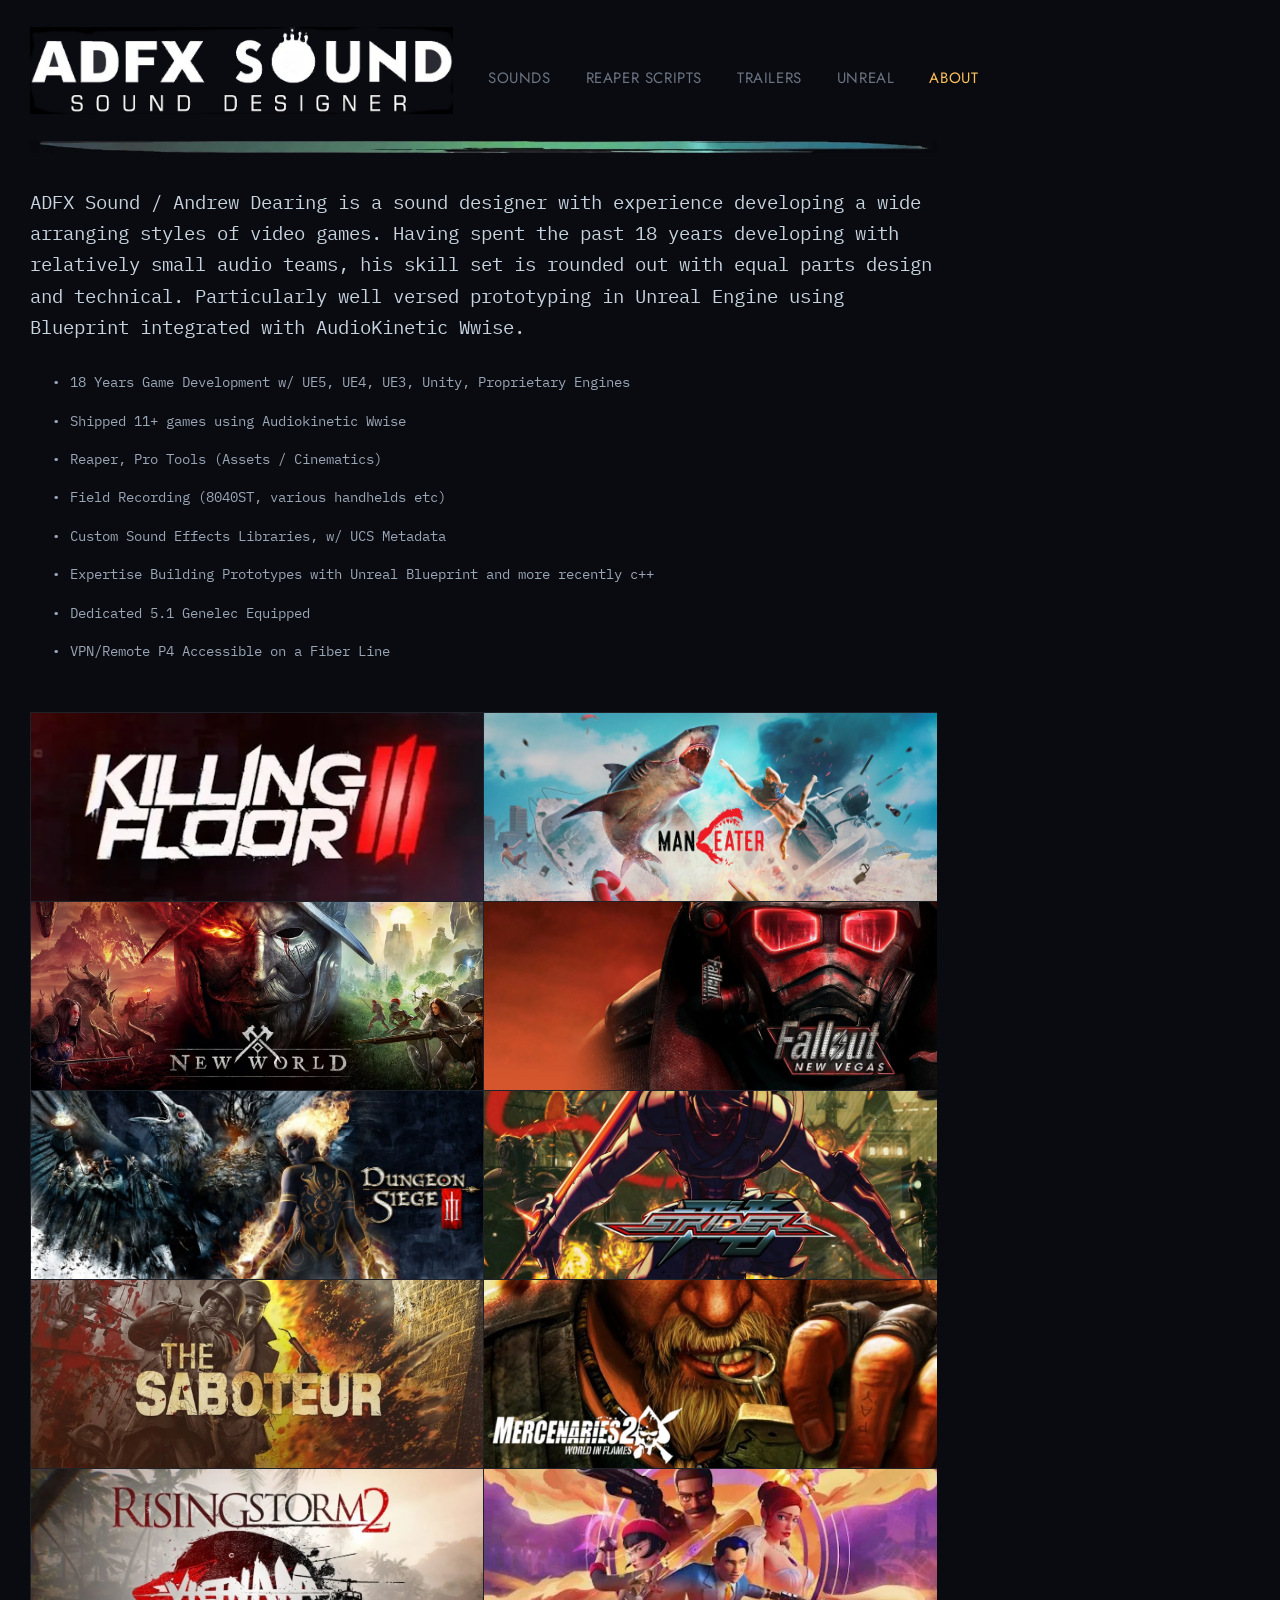
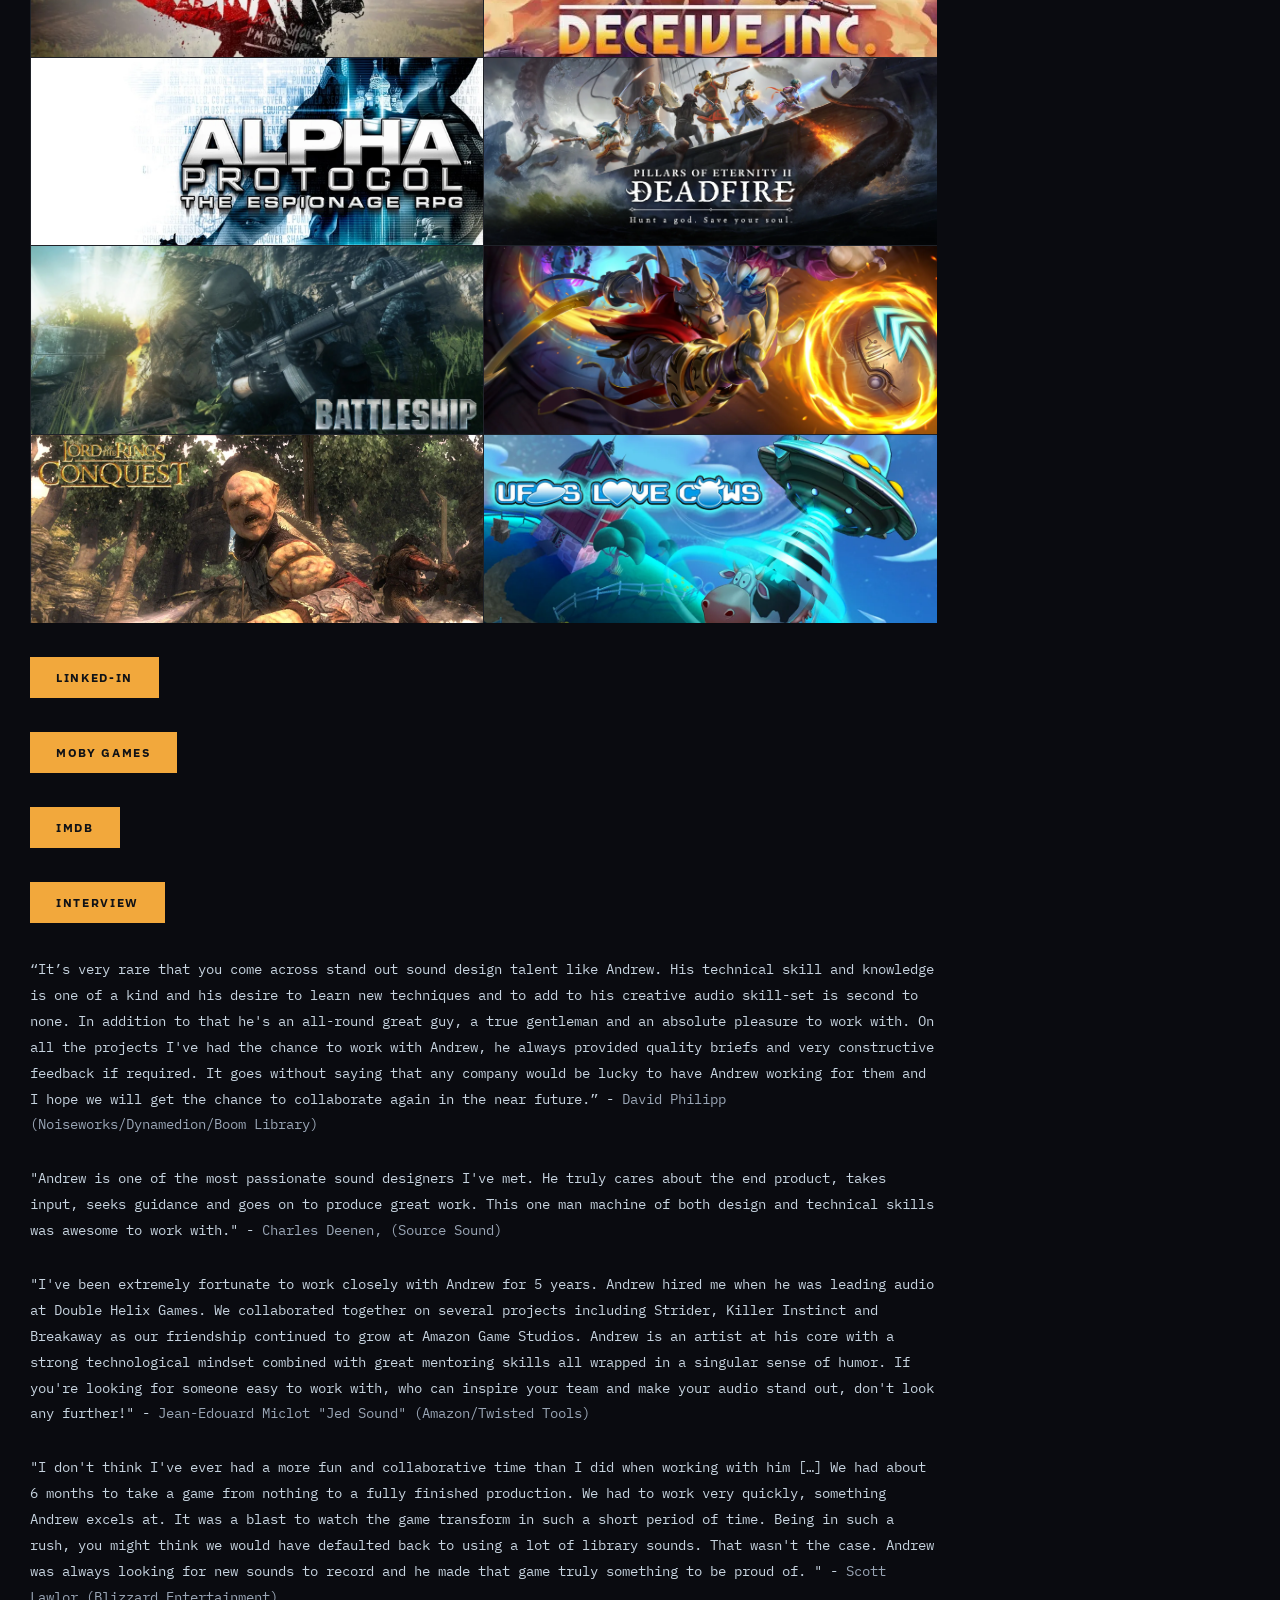
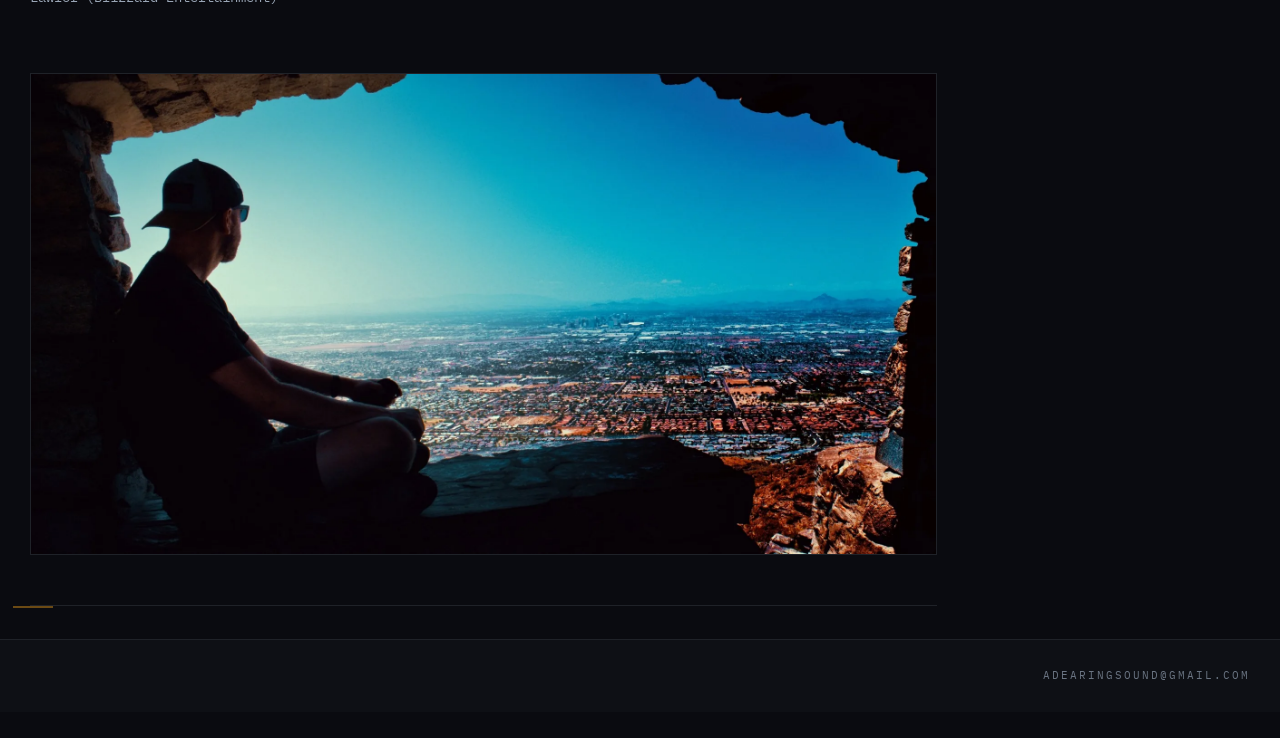
==== commit 5f01f052: "Fix to enable easier editing" ====
--- a/about.html
+++ b/about.html
@@ -91,37 +91,15 @@
                                 <div class="row sqs-row">
                                     <div class="col sqs-col-9 span-9">
                                         <div class="sqs-block image-block sqs-block-image" data-aspect-ratio="1.2687427912341407" id="block-yui_3_17_2_1_1664452630333_6125">
-                                            <div class="sqs-block-content">
-                                                <div class="
-          image-block-outer-wrapper
-          layout-caption-below
-          design-layout-inline
-          combination-animation-none
-          individual-animation-none
-          individual-text-animation-none
-        " data-test="image-block-inline-outer-wrapper" data-sqsp-image-classic-block-layout="inline">
-                                                    <figure class="
-              sqs-block-image-figure
-              intrinsic
-            " style="max-width:1377px;">
-                                                        <div class="image-block-wrapper" data-animation-role="image">
-                                                            <div data-sqsp-image-classic-block-image-container class="sqs-image-shape-container-element
-
-              has-aspect-ratio
-            " style="
-                position: relative;
-                
-                  padding-bottom:1.2687427997589111%;
-                
-                overflow: hidden;-webkit-mask-image: -webkit-radial-gradient(white, black);
-              ">
-                                                                <img class="loaded" data-stretch="false" data-src="Resources/brushsmear-narrow-v6-copy.webp" data-image="Resources/brushsmear-narrow-v6-copy.webp" data-image-dimensions="1377x21" data-image-focal-point="0.5,0.5" alt="" data-load="true" elementtiming="system-image-block" data-sqsp-image-classic-block-image src="Resources/brushsmear-narrow-v6-copy.webp" width="1377" height="21" alt="" style="display:block;object-fit: cover; width: 100%; height: 100%; object-position: 50% 50%" onload="this.classList.add(&quot;loaded&quot;)" loading="lazy" decoding="async" data-loader="sqs">
-                                                            </div>
-                                                        </div>
-                                                    </figure>
-                                                </div>
-                                            </div>
-                                        </div>
+<div class="sqs-block-content">
+  <div class="image-block-outer-wrapper layout-caption-below design-layout-inline combination-animation-none individual-animation-none individual-text-animation-none">
+    <figure class="sqs-block-image-figure intrinsic" style="max-width:1377px;">
+      <div class="image-block-wrapper" style="position:relative; overflow:hidden; padding-bottom:1.2687427997589111%;">
+        <img src="Resources/brushsmear-narrow-v6-copy.webp" alt="" width="1377" height="21" loading="lazy" decoding="async" style="display:block; width:100%; height:100%; object-fit:cover">
+      </div>
+    </figure>
+  </div>
+</div></div>
                                         <div class="sqs-block html-block sqs-block-html" data-border-radii="&#123;&quot;topLeft&quot;:&#123;&quot;unit&quot;:&quot;px&quot;,&quot;value&quot;:0.0&#125;,&quot;topRight&quot;:&#123;&quot;unit&quot;:&quot;px&quot;,&quot;value&quot;:0.0&#125;,&quot;bottomLeft&quot;:&#123;&quot;unit&quot;:&quot;px&quot;,&quot;value&quot;:0.0&#125;,&quot;bottomRight&quot;:&#123;&quot;unit&quot;:&quot;px&quot;,&quot;value&quot;:0.0&#125;&#125;" id="block-yui_3_17_2_1_1664131710108_14342">
                                             <div class="sqs-block-content">
                                                 <div class="sqs-html-content" data-sqsp-text-block-content>
@@ -365,37 +343,15 @@
                                             </div>
                                         </div>
                                         <div class="sqs-block image-block sqs-block-image" id="block-yui_3_17_2_1_1687230245630_20988">
-                                            <div class="sqs-block-content">
-                                                <div class="
-          image-block-outer-wrapper
-          layout-caption-below
-          design-layout-inline
-          combination-animation-none
-          individual-animation-none
-          individual-text-animation-none
-        " data-test="image-block-inline-outer-wrapper" data-sqsp-image-classic-block-layout="inline">
-                                                    <figure class="
-              sqs-block-image-figure
-              intrinsic
-            " style="max-width:2396px;">
-                                                        <div class="image-block-wrapper" data-animation-role="image">
-                                                            <div data-sqsp-image-classic-block-image-container class="sqs-image-shape-container-element
-
-              has-aspect-ratio
-            " style="
-                position: relative;
-                
-                  padding-bottom:53.005008697509766%;
-                
-                overflow: hidden;-webkit-mask-image: -webkit-radial-gradient(white, black);
-              ">
-                                                                <img class="loaded" data-stretch="false" data-src="Resources/untitled-1-154-1edit.webp" data-image="Resources/untitled-1-154-1edit.webp" data-image-dimensions="2000x1060" data-image-focal-point="0.5,0.5" alt="" data-load="true" elementtiming="system-image-block" data-sqsp-image-classic-block-image src="Resources/untitled-1-154-1edit.webp" width="2000" height="1060" alt="" style="display:block;object-fit: cover; width: 100%; height: 100%; object-position: 50% 50%" onload="this.classList.add(&quot;loaded&quot;)" loading="lazy" decoding="async" data-loader="sqs">
-                                                            </div>
-                                                        </div>
-                                                    </figure>
-                                                </div>
-                                            </div>
-                                        </div>
+<div class="sqs-block-content">
+  <div class="image-block-outer-wrapper layout-caption-below design-layout-inline combination-animation-none individual-animation-none individual-text-animation-none">
+    <figure class="sqs-block-image-figure intrinsic" style="max-width:2396px;">
+      <div class="image-block-wrapper" style="position:relative; overflow:hidden; padding-bottom:53.005008697509766%;">
+        <img src="Resources/untitled-1-154-1edit.webp" alt="" width="2000" height="1060" loading="lazy" decoding="async" style="display:block; width:100%; height:100%; object-fit:cover">
+      </div>
+    </figure>
+  </div>
+</div></div>
                                         <div class="sqs-block website-component-block sqs-block-website-component sqs-block-horizontalrule horizontalrule-block" id="block-yui_3_17_2_1_1741238691122_19190">
                                             <div class="sqs-block-content">
                                                 <div>
--- a/Styles/blocks.css
+++ b/Styles/blocks.css
@@ -525,36 +525,25 @@
 .embed-block .sqs-video-overlay {
   transition: opacity 1000ms ease;
 }
-.embed-block .intrinsic,
-.embed-block .sqs-block-content .intrinsic {
-  position: relative;
-}
-.embed-block .intrinsic .embed-block-wrapper:not(.embed-block-provider-SoundCloud),
-.embed-block .sqs-block-content .intrinsic .embed-block-wrapper:not(.embed-block-provider-SoundCloud) {
-  position: relative;
-}
-.embed-block .intrinsic .embed-block-wrapper:not(.embed-block-provider-SoundCloud) .sqs-video-wrapper,
-.embed-block .sqs-block-content .intrinsic .embed-block-wrapper:not(.embed-block-provider-SoundCloud) .sqs-video-wrapper,
-.embed-block .intrinsic .embed-block-wrapper:not(.embed-block-provider-SoundCloud) iframe,
-.embed-block .sqs-block-content .intrinsic .embed-block-wrapper:not(.embed-block-provider-SoundCloud) iframe,
-.embed-block .intrinsic .embed-block-wrapper:not(.embed-block-provider-SoundCloud) .flickr-oembed,
-.embed-block .sqs-block-content .intrinsic .embed-block-wrapper:not(.embed-block-provider-SoundCloud) .flickr-oembed {
+.embed-block .embed-block-wrapper:not(.embed-block-provider-SoundCloud) {
+  position: relative;
+}
+.embed-block .embed-block-wrapper:not(.embed-block-provider-SoundCloud) .sqs-video-wrapper,
+.embed-block .embed-block-wrapper:not(.embed-block-provider-SoundCloud) iframe,
+.embed-block .embed-block-wrapper:not(.embed-block-provider-SoundCloud) .flickr-oembed {
   position: absolute;
   top: 0;
   left: 0;
   width: 100%;
   height: 100%;
 }
-.embed-block .intrinsic .sqs-video-overlay img,
-.embed-block .sqs-block-content .intrinsic .sqs-video-overlay img {
+.embed-block .sqs-video-overlay img {
   max-width: none;
 }
-.embed-block .intrinsic .embed-block-provider-SoundCloud,
-.embed-block .sqs-block-content .intrinsic .embed-block-provider-SoundCloud {
+.embed-block .embed-block-provider-SoundCloud {
   padding-bottom: 0 !important;
 }
-.embed-block .intrinsic .embed-block-provider-SoundCloud iframe,
-.embed-block .sqs-block-content .intrinsic .embed-block-provider-SoundCloud iframe {
+.embed-block .embed-block-provider-SoundCloud iframe {
   width: 100%;
 }
 
--- a/Styles/armory.css
+++ b/Styles/armory.css
@@ -311,8 +311,59 @@
    It carries a per-page block id, hence matching on the image src instead. */
 
 .sqs-block-image .image-block-wrapper:not(:has(img[src*='brushsmear'])),
-.sqs-block-embed .sqs-embed-container {
+.sqs-block-embed .embed-block-wrapper {
   border: 1px solid var(--hairline);
+}
+
+/* Flattened image blocks put padding-bottom on .image-block-wrapper itself.
+   Keep the img filling that box even when the old Squarespace shape container is gone. */
+.sqs-block-image .image-block-wrapper {
+  position: relative;
+  overflow: hidden;
+  line-height: 0;
+}
+.sqs-block-image .image-block-wrapper > img,
+.sqs-block-image .image-block-wrapper > video {
+  display: block;
+  width: 100%;
+  height: auto;
+  max-width: 100%;
+}
+.sqs-block-image .image-block-wrapper.has-ratio > img,
+.sqs-block-image .image-block-wrapper.has-ratio > video,
+.sqs-block-image .image-block-wrapper[style*="padding-bottom:"] > img,
+.sqs-block-image .image-block-wrapper[style*="padding-bottom:"] > video {
+  position: absolute;
+  top: 0;
+  left: 0;
+  width: 100%;
+  height: 100%;
+  max-width: none;
+  object-fit: cover;
+}
+
+/* Pinegrow Move up/down only swaps siblings. A click on a full-bleed <img>,
+   .yt-facade, or inner <p> lands on an only-child, so the editor reports
+   "already at the top/bottom". Pass those hits through to the outer .sqs-block,
+   which sits next to the other blocks in the column. iframes and links keep
+   pointer-events so a playing YouTube player and mailto/hrefs stay usable. */
+.sqs-block-image > .sqs-block-content,
+.sqs-block-image > .sqs-block-content *,
+.sqs-block-embed > .sqs-block-content,
+.sqs-block-embed > .sqs-block-content *:not(iframe),
+.sqs-block-html > .sqs-block-content,
+.sqs-block-html > .sqs-block-content *,
+.sqs-block-horizontalrule > .sqs-block-content,
+.sqs-block-horizontalrule > .sqs-block-content * {
+  pointer-events: none;
+}
+
+.sqs-block-html .sqs-html-content a {
+  pointer-events: auto;
+}
+
+.sqs-block-embed {
+  cursor: pointer;
 }
 
 .sqs-gallery-block-grid .slide img {
